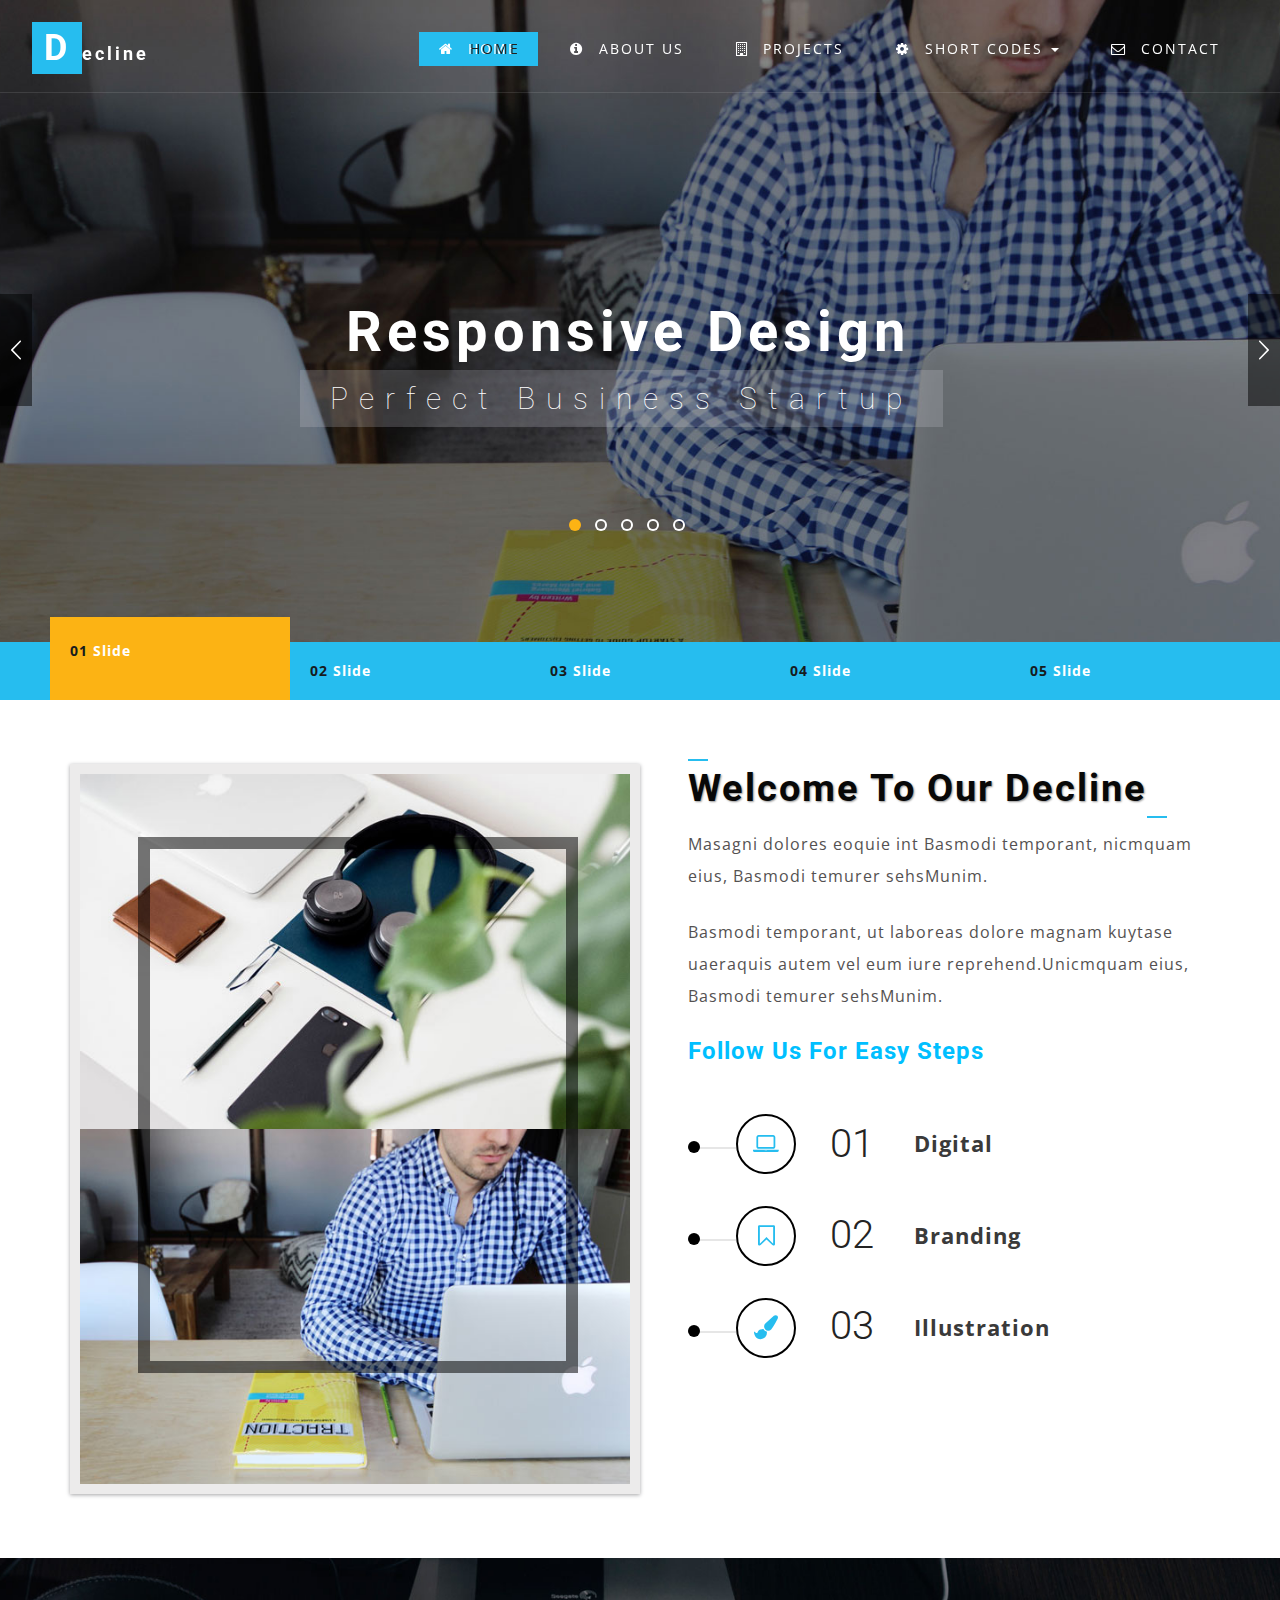
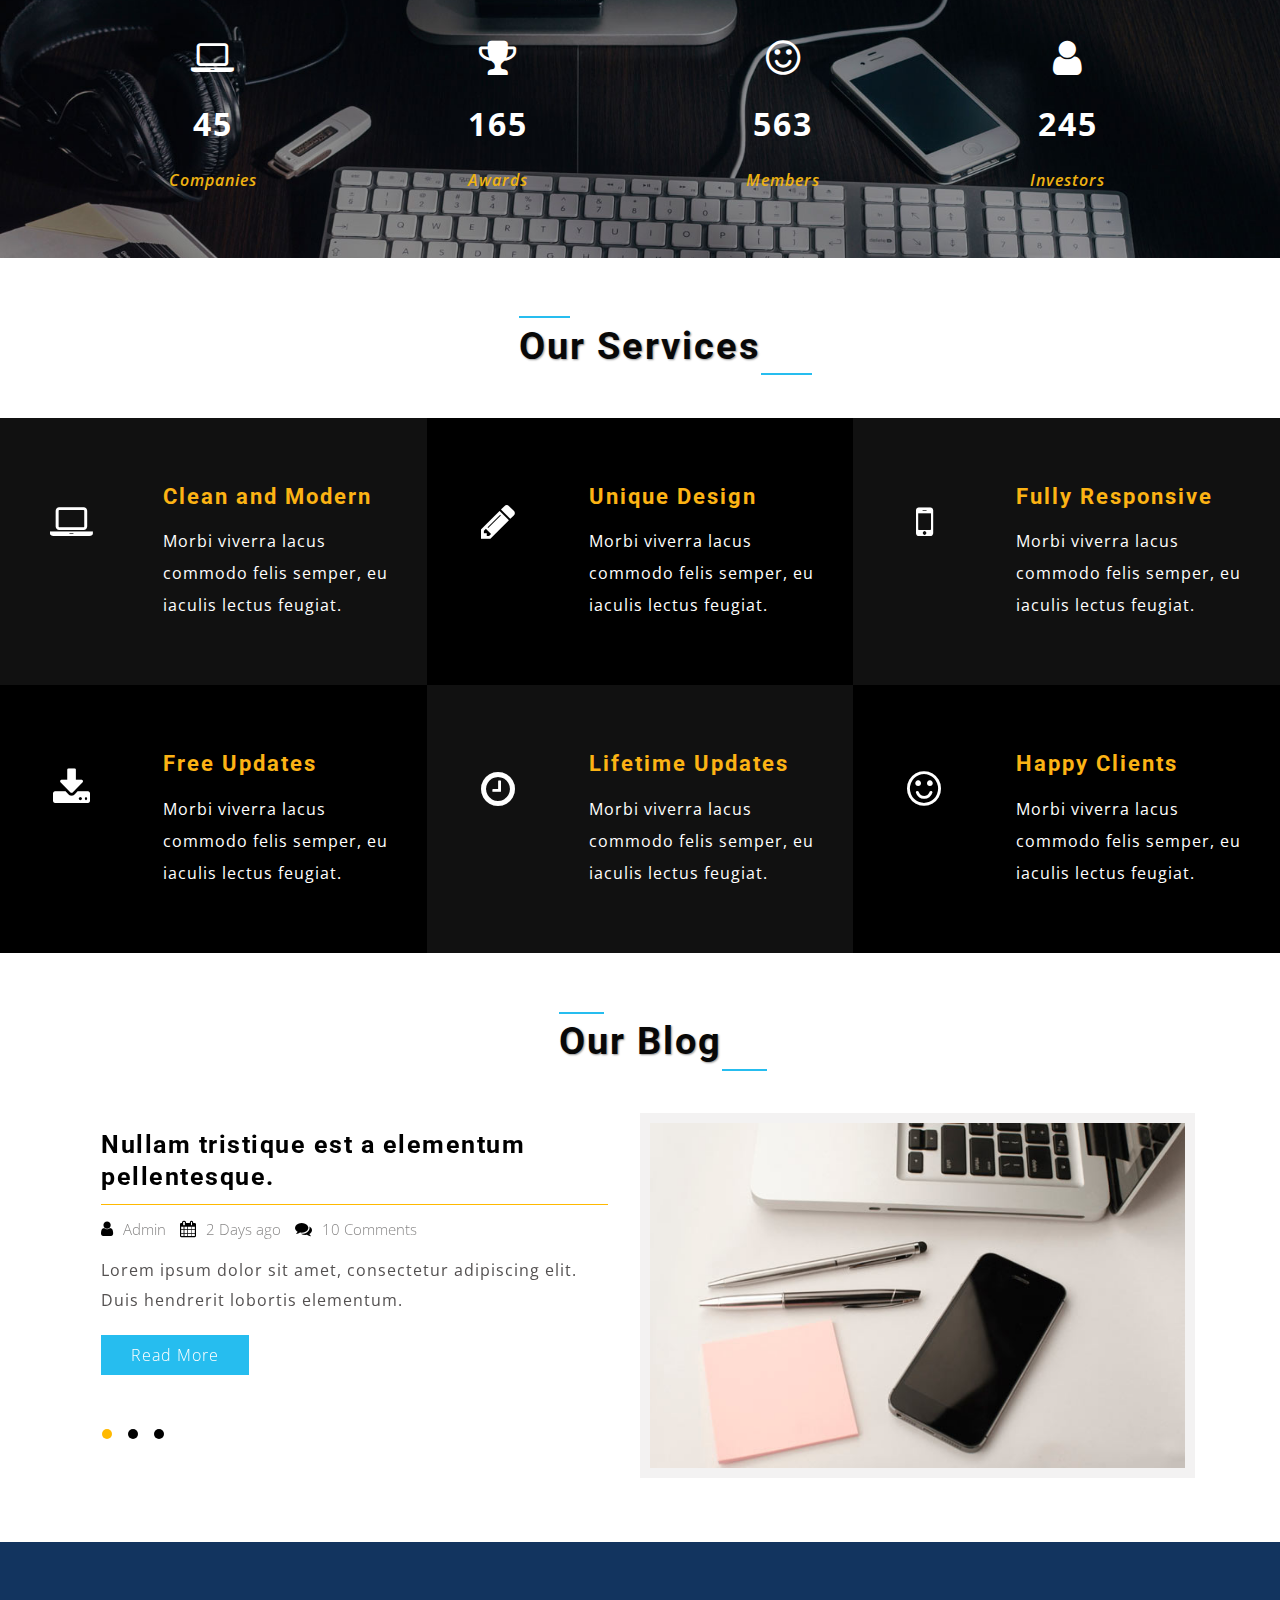
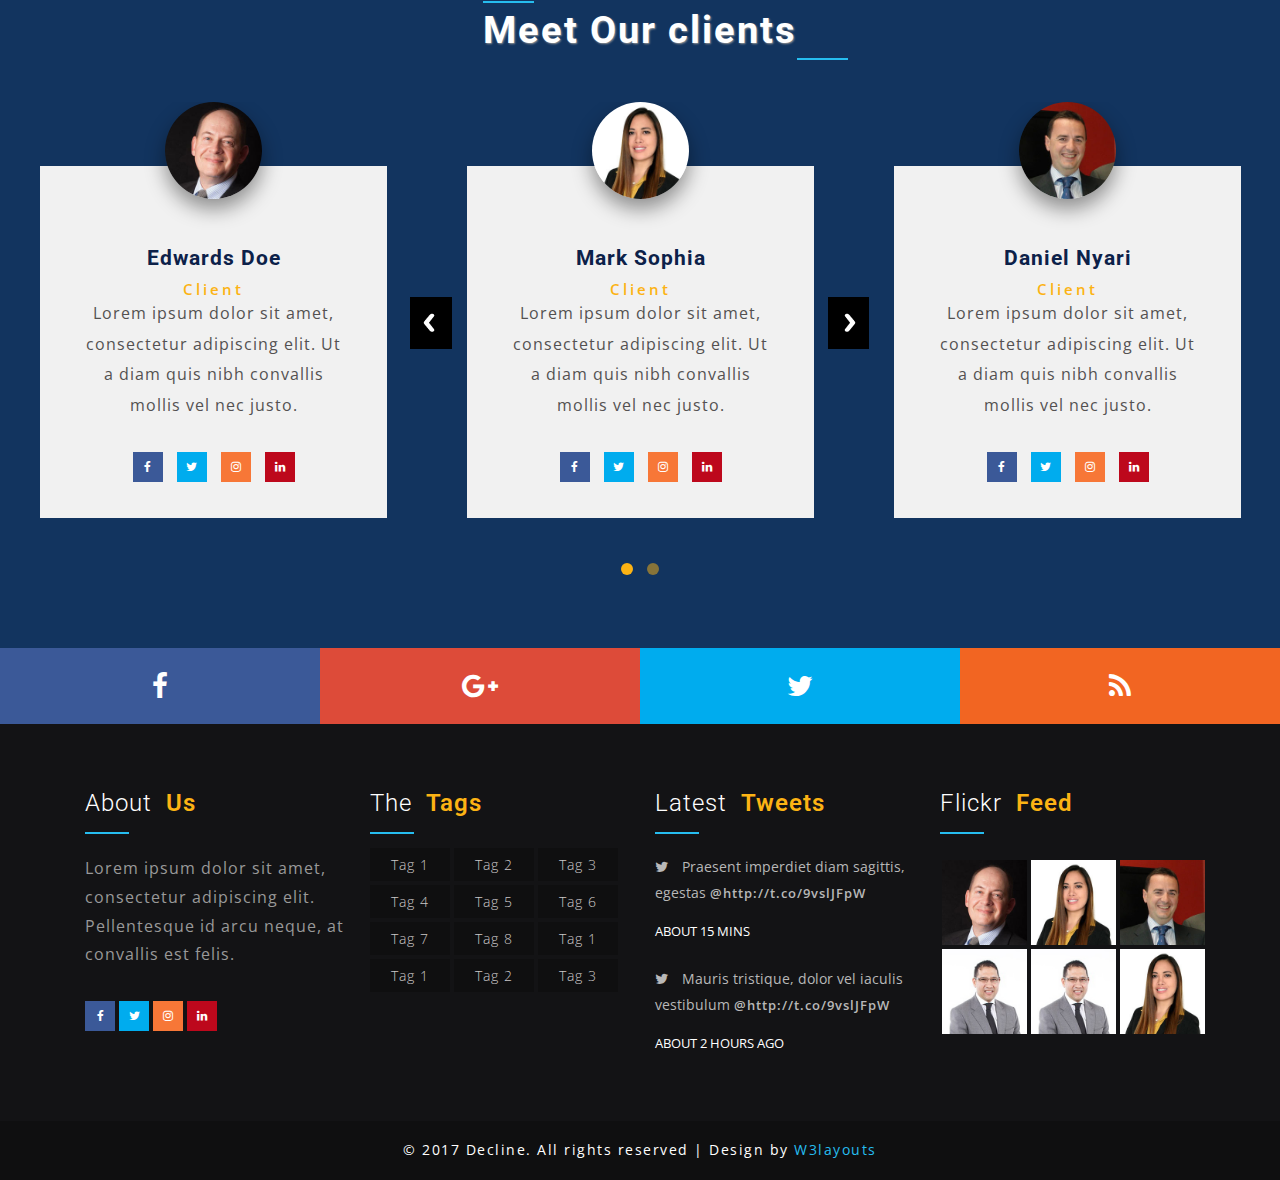
==== index.html @ cfeecc3c "Syncronization Project untuk di sebar luaskan kepada tiap-tiap anggota kelompok" ====
<!--
Author: W3layouts
Author URL: http://w3layouts.com
License: Creative Commons Attribution 3.0 Unported
License URL: http://creativecommons.org/licenses/by/3.0/
-->
<!DOCTYPE HTML>
<html>
<head>
<title>Decline a Corporate Category Bootstrap Responsive Website Template | Home :: w3layouts</title>
<meta name="viewport" content="width=device-width, initial-scale=1">
<meta http-equiv="Content-Type" content="text/html; charset=utf-8" />
<meta name="keywords" content="Decline Responsive web template, Bootstrap Web Templates, Flat Web Templates, Android Compatible web template, 
Smartphone Compatible web template, free web designs for Nokia, Samsung, LG,sonyEricsson, Motorola web design" />
<script type="application/x-javascript"> addEventListener("load", function() { setTimeout(hideURLbar, 0); }, false); function hideURLbar(){ window.scrollTo(0,1); } </script>
<link href="css/bootstrap.css" rel='stylesheet' type='text/css' />
<link href='//fonts.googleapis.com/css?family=Abril+Fatface' rel='stylesheet' type='text/css'>
<link href="//fonts.googleapis.com/css?family=Open+Sans:300,300i,400,600,600i,700,700i,800" rel="stylesheet">
<link href="//fonts.googleapis.com/css?family=Roboto:100,100i,300,300i,400,400i,500,500i,700,700i,900" rel="stylesheet">
<!--Custom-Theme-files-->
<link href="css/font-awesome.css" rel="stylesheet"> 
<link rel="stylesheet" href="css/flexslider.css" type="text/css" media="screen" property="" /><!--Blog slider-->
<link rel="stylesheet" href="css/slider.css">
<link href="css/style.css" rel='stylesheet' type='text/css' />	
</head>
	<body>
	<div class="top_banner">
		<!-- SVG Arrows -->
		<div class="svg-wrap">
			<svg width="64" height="64" viewBox="0 0 64 64">
				<path id="arrow-left" d="M46.077 55.738c0.858 0.867 0.858 2.266 0 3.133s-2.243 0.867-3.101 0l-25.056-25.302c-0.858-0.867-0.858-2.269 0-3.133l25.056-25.306c0.858-0.867 2.243-0.867 3.101 0s0.858 2.266 0 3.133l-22.848 23.738 22.848 23.738z" />
			</svg>
			<svg width="64" height="64" viewBox="0 0 64 64">
				<path id="arrow-right" d="M17.919 55.738c-0.858 0.867-0.858 2.266 0 3.133s2.243 0.867 3.101 0l25.056-25.302c0.858-0.867 0.858-2.269 0-3.133l-25.056-25.306c-0.858-0.867-2.243-0.867-3.101 0s-0.858 2.266 0 3.133l22.848 23.738-22.848 23.738z" />
			</svg>
		</div>
		<div class="top_header_agile_info_w3ls">
		  <nav class="navbar navbar-default">
				<div class="navbar-header navbar-left">
					<button type="button" class="navbar-toggle collapsed" data-toggle="collapse" data-target="#bs-example-navbar-collapse-1">
						<span class="sr-only">Toggle navigation</span>
						<span class="icon-bar"></span>
						<span class="icon-bar"></span>
						<span class="icon-bar"></span>
					</button>
					<h1><a class="navbar-brand" href="index.html"><span>D</span>ecline</a></h1>
				</div>
				<!-- Collect the nav links, forms, and other content for toggling -->
					<div class="collapse navbar-collapse navbar-right" id="bs-example-navbar-collapse-1">

					<div id="m_nav_container" class="m_nav wthree_bg">
						<nav class="menu menu--sebastian">
							<ul id="m_nav_list" class="m_nav menu__list">
								<li class="m_nav_item active" id="m_nav_item_1"> <a href="index.html" class="link link--kumya"><i class="fa fa-home" aria-hidden="true"></i><span data-letters="Home">Home</span></a></li>
								<li class="m_nav_item" id="moble_nav_item_3"> <a href="about.html" class="link link--kumya"><i class="fa fa-info-circle" aria-hidden="true"></i><span data-letters="About Us">About Us</span></a></li>
								<li class="m_nav_item" id="moble_nav_item_4"> <a href="project.html" class="link link--kumya"><i class="fa fa-building-o" aria-hidden="true"></i><span data-letters="Projects">Projects</span></a></li>
							<li class="m_nav_item dropdown" id="moble_nav_item_2">
							   <a href="#" class="dropdown-toggle link link--kumya" data-toggle="dropdown"><i class="fa fa-cog" aria-hidden="true"></i><span data-letters="Short Codes">Short Codes <b class="caret"></b></a>
								
								  <ul class="dropdown-menu agile_short_dropdown">
									<li><a href="icons.html">Web Icons</a></li>
									<li><a href="typography.html">Typography</a></li>
								  </ul>
							</li>

								<li class="m_nav_item" id="moble_nav_item_6"> <a href="contact.html" class="link link--kumya"><i class="fa fa-envelope-o" aria-hidden="true"></i><span data-letters="Contact">Contact</span></a></li>
							</ul>
						</nav>
					</div>

					</nav>
				</div>
		</div>
		<div class="banner_agile_info_wthree"><h2>Responsive Design</h2></div>
		<div class="sleekslider" id="home">
			<!-- Slider Pages -->
			<div class="slide active bg-1">
				<div class="slide-container">
					<div class="slide-content">
						<p class="wow fadeInLeft" data-wow-duration=".8s" data-wow-delay=".2s">Perfect Business Startup</p>	
					</div>

				</div>
			</div>
			<div class="slide bg-2">
				<div class="slide-container">
					<div class="slide-content">
						<p class="wow fadeInLeft" data-wow-duration=".8s" data-wow-delay=".4s">Exclusive Digital Services</p>	

					</div>
				</div>				
			</div>
			<div class="slide bg-3">
				<div class="slide-container">
					<div class="slide-content">
							<p class="wow fadeInLeft" data-wow-duration=".8s" data-wow-delay=".2s">Perfect Business Startup</p>	

					</div>
				</div>				
			</div>
			<div class="slide bg-4">
				<div class="slide-container">
					<div class="slide-content">
						<p class="wow fadeInLeft" data-wow-duration=".8s" data-wow-delay=".4s">Exclusive Digital Services</p>	

					</div>
				</div>				
			</div>
			<div class="slide bg-5">
				<div class="slide-container">
					<div class="slide-content">
							<p class="wow fadeInLeft" data-wow-duration=".8s" data-wow-delay=".2s">Perfect Business Startup</p>	

					</div>
				</div>				
			</div>

			<!-- Navigation Arrows with Thumbnails -->
			<nav class="nav-split">
				<a class="prev" href="">
					<span class="icon-wrap"><svg class="icon" width="22" height="22" viewBox="0 0 64 64"><use xlink:href="#arrow-left" /></svg></span>
					<div>
						<h3>test</h3>
						<img alt="Previous thumb"/>
					</div>
				</a>
				<a class="next" href="">
					<span class="icon-wrap"><svg class="icon" width="22" height="22" viewBox="0 0 64 64"><use xlink:href="#arrow-right" /></svg></span>
					<div>
						<h3>test</h3>
						<img alt="Next thumb"/>
					</div>
				</a>
			</nav>

			<!-- Pagination -->
			<nav class="pagination">
				<span class="current"></span>
				<span></span>
				<span></span>
				<span></span>
				<span></span>
			</nav>

			<!-- Navigation Tabs -->
			<nav class="tabs">
				<div class="tab-container">
					<ul>
						<li class="current"><a href="#"><span>01</span> Slide</a></li>
						<li><a href="#"><span>02</span> Slide</a></li>
						<li><a href="#"><span>03</span> Slide</a></li>
						<li><a href="#"><span>04</span> Slide</a></li>
						<li><a href="#"><span>05</span> Slide</a></li>
					</ul>
				</div>
			</nav>
		</div>	
      <!--welcome-->
 </div>
 <!--/about-w3layouts-agile-info-->
<div class="about-w3layouts-agileinfo">
	<div class="container">
		<div class="about-top w3ls-agile">
			<div class="col-md-6 red-w3l">
				<div class="red-w3l-images">
					<img class="img-responsive" src="images/ab.jpg" alt="">
					<img class="img-responsive" src="images/ab1.jpg" alt="">
					<div class="position-w3l"></div>
				</div>
			</div>
			<div class="col-md-6 come">
				<div class="about-wel">
					<h3 class="title-w3-agileits">Welcome To Our Decline</h3>
					<p>Masagni dolores eoquie int Basmodi temporant, nicmquam eius, Basmodi temurer sehsMunim.</p>
					<p>Basmodi temporant, ut laboreas dolore magnam kuytase uaeraquis autem vel eum iure reprehend.Unicmquam eius, Basmodi temurer sehsMunim.</p>
				</div>
				<div class="steps-wel">
					<h5>Follow Us For Easy Steps</h5>
					<div class="col-md-3 col-sm-3 col-xs-3 w3ls_banner_bottom_grids first-posi-w3l">
						<div class="w3l_banner_bottom_grid1">
						    <i class="fa fa-laptop hvr-pulse-shrink" aria-hidden="true"></i>
						</div>
						<div class="w3l_banner_bottom_grid1">
						    <i class="fa fa-bookmark-o hvr-pulse-shrink" aria-hidden="true"></i>
						</div>
						<div class="w3l_banner_bottom_grid1">
						   <i class="fa fa-paint-brush hvr-pulse-shrink" aria-hidden="true"></i>
						</div>
					</div>
					<div class="col-md-2 col-sm-2 col-xs-2 w3ls_banner_bottom_grids">
						<h6>01</h6>
						<h6>02</h6>
						<h6>03</h6>
					</div>
					<div class="col-md-7 col-sm-7 col-xs-7 w3ls_banner_bottom_grids">
						<p>Digital</p>
						<p>Branding</p>
						<p>Illustration</p>
					</div>
					<div class="clearfix"> </div>
				</div>
			</div>
			<div class="clearfix"> </div>
		</div>
	</div>
</div>
<!--//about-w3layouts-agile-info-->
<!-- stats -->
	<div class="stats" id="stats">
	    <div class="container"> 
			<div class="inner_w3l_agile_grids">
		<div class="col-md-3 w3layouts_stats_left w3_counter_grid">
		   	<i class="fa fa-laptop" aria-hidden="true"></i>
			<p class="counter">45</p>
			<h3>Companies</h3>
		</div>
		<div class="col-md-3 w3layouts_stats_left w3_counter_grid1">
		   <i class="fa fa-trophy" aria-hidden="true"></i>
			<p class="counter">165</p>
			<h3>Awards</h3>
		</div>
		<div class="col-md-3 w3layouts_stats_left w3_counter_grid2">
		
		 <i class="fa fa-smile-o" aria-hidden="true"></i>
			<p class="counter">563</p>
			<h3>Members</h3>
		</div>
		<div class="col-md-3 w3layouts_stats_left w3_counter_grid3">
		<i class="fa fa-user" aria-hidden="true"></i>
			<p class="counter">245</p>
			<h3>Investors</h3>
		</div>
		<div class="clearfix"> </div>
	</div>
   </div>	
</div>
<!-- //stats -->
<!-- banner-bottom -->
<div class="banner-bottom">
 <div class="tittle-agileinfo">
			<h3 class="title-w3-agileits">Our Services</h3>
			</div>
	<div class="col-md-4 col-sm-4 agileits_banner_bottom_left">
		<div class="agileinfo_banner_bottom_pos">
			<div class="w3_agileits_banner_bottom_pos_grid">
				<div class="col-xs-4 wthree_banner_bottom_grid_left">
					<div class="agile_banner_bottom_grid_left_grid hvr-radial-out">
						<i class="fa fa-laptop" aria-hidden="true"></i>
					</div>
				</div>
				<div class="col-xs-8 wthree_banner_bottom_grid_right">	
					<h4>Clean and Modern</h4>
					<p>Morbi viverra lacus commodo felis semper, eu iaculis lectus feugiat.</p>
				</div>
				<div class="clearfix"> </div>
			</div>
		</div>
	</div>
	<div class="col-md-4 col-sm-4 agileits_banner_bottom_left">
		<div class="agileinfo_banner_bottom_pos">
			<div class="w3_agileits_banner_bottom_pos_grid">
				<div class="col-xs-4 wthree_banner_bottom_grid_left">
					<div class="agile_banner_bottom_grid_left_grid hvr-radial-out">
						<i class="fa fa-pencil" aria-hidden="true"></i>
					</div>
				</div>
				<div class="col-xs-8 wthree_banner_bottom_grid_right">	
					<h4>Unique Design</h4>
					<p>Morbi viverra lacus commodo felis semper, eu iaculis lectus feugiat.</p>
				</div>
				<div class="clearfix"> </div>
			</div>
		</div>
	</div>
	<div class="col-md-4 col-sm-4 agileits_banner_bottom_left">
		<div class="agileinfo_banner_bottom_pos">
			<div class="w3_agileits_banner_bottom_pos_grid">
				<div class="col-xs-4 wthree_banner_bottom_grid_left">
					<div class="agile_banner_bottom_grid_left_grid hvr-radial-out">
						<i class="fa fa-mobile" aria-hidden="true"></i>
					</div>
				</div>
				<div class="col-xs-8 wthree_banner_bottom_grid_right">	
					<h4>Fully Responsive</h4>
					<p>Morbi viverra lacus commodo felis semper, eu iaculis lectus feugiat.</p>
				</div>
				<div class="clearfix"> </div>
			</div>
		</div>
	</div>
		<div class="col-md-4 col-sm-4 agileits_banner_bottom_left">
		<div class="agileinfo_banner_bottom_pos">
			<div class="w3_agileits_banner_bottom_pos_grid">
				<div class="col-xs-4 wthree_banner_bottom_grid_left">
					<div class="agile_banner_bottom_grid_left_grid hvr-radial-out">
						<i class="fa fa-download" aria-hidden="true"></i>
					</div>
				</div>
				<div class="col-xs-8 wthree_banner_bottom_grid_right">	
					<h4>Free Updates</h4>
					<p>Morbi viverra lacus commodo felis semper, eu iaculis lectus feugiat.</p>
				</div>
				<div class="clearfix"> </div>
			</div>
		</div>
	</div>
		<div class="col-md-4 col-sm-4 agileits_banner_bottom_left">
		<div class="agileinfo_banner_bottom_pos">
			<div class="w3_agileits_banner_bottom_pos_grid">
				<div class="col-xs-4 wthree_banner_bottom_grid_left">
					<div class="agile_banner_bottom_grid_left_grid hvr-radial-out">
						<i class="fa fa-clock-o" aria-hidden="true"></i>
					</div>
				</div>
				<div class="col-xs-8 wthree_banner_bottom_grid_right">	
					<h4>Lifetime Updates</h4>
					<p>Morbi viverra lacus commodo felis semper, eu iaculis lectus feugiat.</p>
				</div>
				<div class="clearfix"> </div>
			</div>
		</div>
	</div>
		<div class="col-md-4 col-sm-4 agileits_banner_bottom_left">
		<div class="agileinfo_banner_bottom_pos">
			<div class="w3_agileits_banner_bottom_pos_grid">
				<div class="col-xs-4 wthree_banner_bottom_grid_left">
					<div class="agile_banner_bottom_grid_left_grid hvr-radial-out">
						<i class="fa fa-smile-o" aria-hidden="true"></i>
					</div>
				</div>
				<div class="col-xs-8 wthree_banner_bottom_grid_right">	
					<h4>Happy Clients</h4>
					<p>Morbi viverra lacus commodo felis semper, eu iaculis lectus feugiat.</p>
				</div>
				<div class="clearfix"> </div>
			</div>
		</div>
	</div>
	<div class="clearfix"> </div>
</div>
<!-- //banner-bottom -->
<!-- Blog -->
<div class="blog" id="blog">
		<div class="container">
		 <div class="tittle-agileinfo">
			<h3 class="title-w3-agileits">Our Blog</h3>
			</div>
			<div class="col-md-6 w3ls_banner_bottom_right">
				<section class="slider">
					<div class="flexslider">
						<ul class="slides">
							<li>	
								<div class="agileits_w3layouts_banner_bottom_grid">
									<img src="images/g3.jpg" alt=" " class="img-responsive" />
										<div class="blog-info-agileits-w3layouts">
											<h5><a href="single.html">Nullam tristique est a elementum pellentesque.</a></h5>
											<ul>
												<li><i class="fa fa-user" aria-hidden="true"></i>Admin</li>
												<li><i class="fa fa-calendar" aria-hidden="true"></i>2 Days ago</li>
												<li><i class="fa fa-comments" aria-hidden="true"></i>10 Comments</li>
											</ul>
											<p class="para-w3layouts">Lorem ipsum dolor sit amet, consectetur adipiscing elit. Duis hendrerit lobortis elementum. </p>
											<div class="wthree_more wthree_more1">
												<a href="single.html">Read More</a>
											</div>
										</div>
								</div>
							</li>
							<li>	
								<div class="agileits_w3layouts_banner_bottom_grid">
									<img src="images/g2.jpg" alt=" " class="img-responsive" />
										<div class="blog-info-agileits-w3layouts">
											<h5><a href="single.html">Quisque vel eros vitae massa finibus efficitur.</a></h5>
											<ul>
												<li><i class="fa fa-user" aria-hidden="true"></i>Admin</li>
												<li><i class="fa fa-calendar" aria-hidden="true"></i>5 Days ago</li>
												<li><i class="fa fa-comments" aria-hidden="true"></i>20 Comments</li>
											</ul>
											<p class="para-w3layouts">Lorem ipsum dolor sit amet, consectetur adipiscing elit. Duis hendrerit lobortis elementum. </p>
											<div class="wthree_more wthree_more1">
												<a href="single.html">Read More</a>
											</div>
										</div>
								</div>
							</li>
							<li>	
								<div class="agileits_w3layouts_banner_bottom_grid">
									<img src="images/ab.jpg" alt=" " class="img-responsive" />
										<div class="blog-info-agileits-w3layouts">
											<h5><a href="single.html">Neque porro quisquam est qui dolorem ipsum.</a></h5>
											<ul>
												<li><i class="fa fa-user" aria-hidden="true"></i>Admin</li>
												<li><i class="fa fa-calendar" aria-hidden="true"></i>10 Days ago</li>
												<li><i class="fa fa-comments" aria-hidden="true"></i>30 Comments</li>
											</ul>
											<p class="para-w3layouts">Lorem ipsum dolor sit amet, consectetur adipiscing elit. Duis hendrerit lobortis elementum. </p>
											<div class="wthree_more wthree_more1">
												<a href="single.html">Read More</a>
											</div>
										</div>
								</div>
							</li>
						</ul>
					</div>
				</section>
			</div>
			<div class="clearfix"> </div>
		</div>
	</div>
<!-- //Blog -->
<!--team-->
<div id="testimonial" class="testimonial">
 <div class="tittle-agileinfo">
			<h3 class="title-w3-agileits two">Meet Our clients</h3>
			</div>
						<div class="sreen-gallery-cursual">
							
						       <div id="owl-demo" class="owl-carousel">
							      <div class="item-owl">
					                		<div class="test-review">
						                	  <img src="images/s1.jpg" class="img-responsive" alt=""/>
											  <h5>Edwards Doe</h5>
											  <span>Client</span>
											  <p>Lorem ipsum dolor sit amet, consectetur adipiscing elit. Ut a diam quis nibh convallis mollis vel nec justo.</p>
											 <div class="w3_agileits_social_media">
														<ul class="social-nav model-3d-0 footer-social w3_agile_social">
															<li><a href="#" class="facebook">
																  <div class="front"><i class="fa fa-facebook" aria-hidden="true"></i></div>
																  <div class="back"><i class="fa fa-facebook" aria-hidden="true"></i></div></a></li>
															<li><a href="#" class="twitter"> 
																  <div class="front"><i class="fa fa-twitter" aria-hidden="true"></i></div>
																  <div class="back"><i class="fa fa-twitter" aria-hidden="true"></i></div></a></li>
															<li><a href="#" class="instagram">
																  <div class="front"><i class="fa fa-instagram" aria-hidden="true"></i></div>
																  <div class="back"><i class="fa fa-instagram" aria-hidden="true"></i></div></a></li>
															<li><a href="#" class="pinterest">
																  <div class="front"><i class="fa fa-linkedin" aria-hidden="true"></i></div>
																  <div class="back"><i class="fa fa-linkedin" aria-hidden="true"></i></div></a></li>
														</ul>
												</div>
					                	    </div>
					                </div>
					                 <div class="item-owl">
					                	<div class="test-review">
						                	  <img src="images/s2.jpg" class="img-responsive" alt=""/>
											  <h5>Mark Sophia</h5>
											  <span>Client</span>
											  <p>Lorem ipsum dolor sit amet, consectetur adipiscing elit. Ut a diam quis nibh convallis mollis vel nec justo.</p>
											  <div class="w3_agileits_social_media">
														<ul class="social-nav model-3d-0 footer-social w3_agile_social">
															<li><a href="#" class="facebook">
																  <div class="front"><i class="fa fa-facebook" aria-hidden="true"></i></div>
																  <div class="back"><i class="fa fa-facebook" aria-hidden="true"></i></div></a></li>
															<li><a href="#" class="twitter"> 
																  <div class="front"><i class="fa fa-twitter" aria-hidden="true"></i></div>
																  <div class="back"><i class="fa fa-twitter" aria-hidden="true"></i></div></a></li>
															<li><a href="#" class="instagram">
																  <div class="front"><i class="fa fa-instagram" aria-hidden="true"></i></div>
																  <div class="back"><i class="fa fa-instagram" aria-hidden="true"></i></div></a></li>
															<li><a href="#" class="pinterest">
																  <div class="front"><i class="fa fa-linkedin" aria-hidden="true"></i></div>
																  <div class="back"><i class="fa fa-linkedin" aria-hidden="true"></i></div></a></li>
														</ul>
												</div>
											</div>
					                </div>
					                 <div class="item-owl">
					                	    <div class="test-review">
						                	  <img src="images/s3.jpg" class="img-responsive" alt=""/>
											  <h5>Daniel Nyari</h5>
											   <span>Client</span>
											  <p>Lorem ipsum dolor sit amet, consectetur adipiscing elit. Ut a diam quis nibh convallis mollis vel nec justo.</p>
					                	   <div class="w3_agileits_social_media">
														<ul class="social-nav model-3d-0 footer-social w3_agile_social">
															<li><a href="#" class="facebook">
																  <div class="front"><i class="fa fa-facebook" aria-hidden="true"></i></div>
																  <div class="back"><i class="fa fa-facebook" aria-hidden="true"></i></div></a></li>
															<li><a href="#" class="twitter"> 
																  <div class="front"><i class="fa fa-twitter" aria-hidden="true"></i></div>
																  <div class="back"><i class="fa fa-twitter" aria-hidden="true"></i></div></a></li>
															<li><a href="#" class="instagram">
																  <div class="front"><i class="fa fa-instagram" aria-hidden="true"></i></div>
																  <div class="back"><i class="fa fa-instagram" aria-hidden="true"></i></div></a></li>
															<li><a href="#" class="pinterest">
																  <div class="front"><i class="fa fa-linkedin" aria-hidden="true"></i></div>
																  <div class="back"><i class="fa fa-linkedin" aria-hidden="true"></i></div></a></li>
														</ul>
												</div>
											</div>
					                </div>
									 <div class="item-owl">
					                	    <div class="test-review">
						                	  <img src="images/s4.jpg" class="img-responsive" alt=""/>
											  <h5>Michael Amet</h5>
											    <span>Client</span>
											  <p>Lorem ipsum dolor sit amet, consectetur adipiscing elit. Ut a diam quis nibh convallis mollis vel nec justo.</p>
					                	 <div class="w3_agileits_social_media">
														<ul class="social-nav model-3d-0 footer-social w3_agile_social">
															<li><a href="#" class="facebook">
																  <div class="front"><i class="fa fa-facebook" aria-hidden="true"></i></div>
																  <div class="back"><i class="fa fa-facebook" aria-hidden="true"></i></div></a></li>
															<li><a href="#" class="twitter"> 
																  <div class="front"><i class="fa fa-twitter" aria-hidden="true"></i></div>
																  <div class="back"><i class="fa fa-twitter" aria-hidden="true"></i></div></a></li>
															<li><a href="#" class="instagram">
																  <div class="front"><i class="fa fa-instagram" aria-hidden="true"></i></div>
																  <div class="back"><i class="fa fa-instagram" aria-hidden="true"></i></div></a></li>
															<li><a href="#" class="pinterest">
																  <div class="front"><i class="fa fa-linkedin" aria-hidden="true"></i></div>
																  <div class="back"><i class="fa fa-linkedin" aria-hidden="true"></i></div></a></li>
														</ul>
												</div>
										   </div>
					                </div>
									<div class="item-owl">
					                	    <div class="test-review">
						                	  <img src="images/s1.jpg" class="img-responsive" alt=""/>
											 <h5>John Doe</h5>
											  <span>Client</span>
											  <p>Lorem ipsum dolor sit amet, consectetur adipiscing elit. Ut a diam quis nibh convallis mollis vel nec justo.</p>
					                	    <div class="w3_agileits_social_media">
														<ul class="social-nav model-3d-0 footer-social w3_agile_social">
															<li><a href="#" class="facebook">
																  <div class="front"><i class="fa fa-facebook" aria-hidden="true"></i></div>
																  <div class="back"><i class="fa fa-facebook" aria-hidden="true"></i></div></a></li>
															<li><a href="#" class="twitter"> 
																  <div class="front"><i class="fa fa-twitter" aria-hidden="true"></i></div>
																  <div class="back"><i class="fa fa-twitter" aria-hidden="true"></i></div></a></li>
															<li><a href="#" class="instagram">
																  <div class="front"><i class="fa fa-instagram" aria-hidden="true"></i></div>
																  <div class="back"><i class="fa fa-instagram" aria-hidden="true"></i></div></a></li>
															<li><a href="#" class="pinterest">
																  <div class="front"><i class="fa fa-linkedin" aria-hidden="true"></i></div>
																  <div class="back"><i class="fa fa-linkedin" aria-hidden="true"></i></div></a></li>
														</ul>
												</div>
											</div>
					                </div>
				              </div>
						<!--//screen-gallery-->
					</div>
			</div>
    <!--team-->
<!-- footer -->
	<div class="footer">
		<div class="social-agileinfo">
		<a href="#" class="social-icon-w3-agile facebook">
			<i class="fa fa-facebook" aria-hidden="true"></i>
		</a>
		<a href="#" class="social-icon-w3-agile google-plus">
			<i class="fa fa-google-plus" aria-hidden="true"></i>
		</a>
		<a href="#" class="social-icon-w3-agile twitter">
			<i class="fa fa-twitter" aria-hidden="true"></i>
		</a>
		<a href="#" class="social-icon-w3-agile rss">
			<i class="fa fa-rss" aria-hidden="true"></i>
		</a>
		<div class="clearfix"></div>
	</div>
		<div class="agileinfo_footer_bottom">
			<div class="container">
				<div class="col-md-3 agileinfo_footer_bottom_grid">
					<h2>About <span>Us</span></h2>
					<p>Lorem ipsum dolor sit amet, consectetur adipiscing elit. Pellentesque 
						id arcu neque, at convallis est felis.</p>
					<ul class="social-nav model-3d-0 footer-social w3_agile_social">
						<li><a href="#" class="facebook">
							  <div class="front"><i class="fa fa-facebook" aria-hidden="true"></i></div>
							  <div class="back"><i class="fa fa-facebook" aria-hidden="true"></i></div></a></li>
						<li><a href="#" class="twitter"> 
							  <div class="front"><i class="fa fa-twitter" aria-hidden="true"></i></div>
							  <div class="back"><i class="fa fa-twitter" aria-hidden="true"></i></div></a></li>
						<li><a href="#" class="instagram">
							  <div class="front"><i class="fa fa-instagram" aria-hidden="true"></i></div>
							  <div class="back"><i class="fa fa-instagram" aria-hidden="true"></i></div></a></li>
						<li><a href="#" class="pinterest">
							  <div class="front"><i class="fa fa-linkedin" aria-hidden="true"></i></div>
							  <div class="back"><i class="fa fa-linkedin" aria-hidden="true"></i></div></a></li>
					</ul>
				</div>
				<div class="col-md-3 agileinfo_footer_bottom_grid">
					<h3>The <span>Tags</span></h3>
					<div class="unorder">
						<ul class="tag2 tag_agileinfo">
							<li><a href="single.html">Tag 1</a></li>
							<li><a href="single.html">Tag 2</a></li>
							<li><a href="single.html">Tag 3</a></li>
						</ul>
						<ul class="tag2 tag_agileinfo">
							<li><a href="single.html">Tag 4</a></li>
							<li><a href="single.html">Tag 5</a></li>
							<li><a href="single.html">Tag 6</a></li>
						</ul>
						<ul class="tag2 tag_agileinfo">
							<li><a href="single.html">Tag 7</a></li>
							<li><a href="single.html">Tag 8</a></li>
							<li><a href="single.html">Tag 1</a></li>
						</ul>
						<ul class="tag2 tag_agileinfo">
							<li><a href="single.html">Tag 1</a></li>
							<li><a href="single.html">Tag 2</a></li>
							<li><a href="single.html">Tag 3</a></li>
						</ul>
					</div>
				</div>
				<div class="col-md-3 agileinfo_footer_bottom_grid">
					<h3>Latest <span>Tweets</span></h3>
					<ul class="twi agileits_twitter">
						<li><i class="fa fa-twitter" aria-hidden="true"></i>Praesent imperdiet diam sagittis, egestas <a href="#" class="mail">
						@http://t.co/9vslJFpW</a> <span>ABOUT 15 MINS</span></li>
						<li><i class="fa fa-twitter" aria-hidden="true"></i>Mauris tristique, dolor vel iaculis vestibulum<a href="#" class="mail">
						@http://t.co/9vslJFpW</a> <span>ABOUT 2 HOURS AGO</span></li>
					</ul>
				</div>
				<div class="col-md-3 agileinfo_footer_bottom_grid">
					<h3>Flickr <span>Feed</span></h3>
					<div class="flickr-grids">
						<div class="flickr-grid agileits_w3layouts_flickr">
							<a href="single.html"><img src="images/s1.jpg" alt=" " class="img-responsive" /></a>
						</div>
						<div class="flickr-grid  agileits_w3layouts_flickr">
							<a href="single.html"><img src="images/s2.jpg" alt=" " class="img-responsive" /></a>
						</div>
						<div class="flickr-grid  agileits_w3layouts_flickr">
							<a href="single.html"><img src="images/s3.jpg" alt=" " class="img-responsive" /></a>
						</div>
						<div class="clearfix"> </div>
						
						<div class="flickr-grid  agileits_w3layouts_flickr">
							<a href="single.html"><img src="images/s4.jpg" alt=" " class="img-responsive" /></a>
						</div>
						<div class="flickr-grid  agileits_w3layouts_flickr">
							<a href="single.html"><img src="images/s4.jpg" alt=" " class="img-responsive" /></a>
						</div>
						<div class="flickr-grid  agileits_w3layouts_flickr">
							<a href="single.html"><img src="images/s2.jpg" alt=" " class="img-responsive" /></a>
						</div>
						<div class="clearfix"> </div>
					</div>
				</div>
				<div class="clearfix"> </div>
			</div>
		</div>
		<div class="agileinfo_footer_bottom1">
			<div class="container">
					<p>© 2017 Decline. All rights reserved | Design by <a href="http://w3layouts.com">W3layouts</a></p>
				<div class="clearfix"> </div>
			</div>
		</div>
	</div>
<!-- //footer -->
<!-- JavaScripts -->
<script type="text/javascript" src="js/jquery-2.1.4.min.js"></script>
<script type="text/javascript" src="js/sleekslider.js"></script>
<script type="text/javascript" src="js/app.js"></script>
<!--/script-->
<!-- stats -->
	<script src="js/jquery.waypoints.min.js"></script>
	<script src="js/jquery.countup.js"></script>
		<script>
			$('.counter').countUp();
		</script>
<!-- //stats -->
<!-- flexSlider -->
	<script defer src="js/jquery.flexslider.js"></script>
	<script type="text/javascript">
		$(window).load(function(){
		  $('.flexslider').flexslider({
			animation: "slide",
			start: function(slider){
			  $('body').removeClass('loading');
			}
		  });
		});
	</script>
<!-- //flexSlider -->
<script type="text/javascript" src="js/move-top.js"></script>
<script type="text/javascript" src="js/easing.js"></script>
<script type="text/javascript">
			jQuery(document).ready(function($) {
				$(".scroll").click(function(event){		
					event.preventDefault();
					$('html,body').animate({scrollTop:$(this.hash).offset().top},900);
				});
			});
</script>

<!--Custom-Theme-files-->
<!-- required-js-files-->
							<link href="css/owl.carousel.css" rel="stylesheet">
							    <script src="js/owl.carousel.js"></script>
							        <script>
							    $(document).ready(function() {
							      $("#owl-demo").owlCarousel({
							        items :3,
									itemsDesktop : [800,2],
									itemsDesktopSmall : [414,1],
							        lazyLoad : true,
							        autoPlay : true,
							        navigation :true,
									
							        navigationText :  false,
							        pagination : true,
									
							      });
								  
							    });
							    </script>
								 <!--//required-js-files-->

			<!--start-smooth-scrolling-->
						<script type="text/javascript">
									$(document).ready(function() {
										/*
										var defaults = {
								  			containerID: 'toTop', // fading element id
											containerHoverID: 'toTopHover', // fading element hover id
											scrollSpeed:1200,
											easingType: 'linear' 
								 		};
										*/
										
										$().UItoTop({ easingType: 'easeOutQuart' });
										
									});
								</script>
		<a href="#home" id="toTop" class="scroll" style="display: block;"> <span id="toTopHover" style="opacity: 1;"> </span></a>
<!-- for bootstrap working -->
		<script src="js/bootstrap.js"></script>
<!-- //for bootstrap working -->
</body>
</html>
---- css/slider.css ----
html,
body,
div,
span,
applet,
object,
iframe,
h1,
h2,
h3,
h4,
h5,
h6,
p,
blockquote,
pre,
a,
abbr,
acronym,
address,
big,
cite,
code,
del,
dfn,
em,
img,
ins,
kbd,
q,
s,
samp,
small,
strike,
strong,
sub,
sup,
tt,
var,
b,
u,
i,
center,
dl,
dt,
dd,
ol,
ul,
li,
fieldset,
form,
label,
legend,
table,
caption,
tbody,
tfoot,
thead,
tr,
th,
td,
article,
aside,
canvas,
details,
embed,
figure,
figcaption,
footer,
header,
hgroup,
menu,
nav,
output,
ruby,
section,
summary,
time,
mark,
audio,
video {
  margin: 0;
  padding: 0;
  border: 0;
  font: inherit;
  font-size: 100%;
  vertical-align: baseline;
}

html { line-height: 1; }

ol,
ul { list-style: none; }

table {
  border-collapse: collapse;
  border-spacing: 0;
}

caption,
th,
td {
  text-align: left;
  font-weight: normal;
  vertical-align: middle;
}

q,
blockquote { quotes: none; }

q:before,
q:after,
blockquote:before,
blockquote:after {
  content: "";
  content: none;
}

a img { border: none; }

article,
aside,
details,
figcaption,
figure,
footer,
header,
hgroup,
main,
menu,
nav,
section,
summary { display: block; }

/**************************/
/***** Global Classes *****/
/**************************/

*,
*:after,
*:before {
  -moz-box-sizing: border-box;
  -webkit-box-sizing: border-box;
  box-sizing: border-box;
}

body {
  background: #fff;
  color: #566473;
  font-size: 100%;
  line-height: 1.25;
  font-weight: 300;
  -webkit-font-smoothing: antialiased;
  -moz-osx-font-smoothing: grayscale;
}

/***************/
/***** SVG *****/
/***************/

.svg-wrap {
  height: 0;
  width: 0;
  position: absolute;
  overflow: hidden;
}

/************************/
/***** Sleek Slider *****/
/************************/

.sleekslider {
  width: 100%;
  height:800px;
  position: relative;
  display: block;
  overflow: hidden;
}

.sleekslider .slide {
  position: absolute;
  top: 0;
  left: 0;
  width: 100%;
  height: 800px;
  background-repeat: no-repeat;
  background-position: center center;
  -moz-background-size: cover;
  -o-background-size: cover;
  -webkit-background-size: cover;
  background-size: cover;
  z-index: 1;
  content: "";
}

.sleekslider .slide.active { z-index: 3; }

.sleekslider .bg-1 { background-image: url("../images/wallhaven-27263.jpg"); }

.sleekslider .bg-2 { background-image: url("../images/wallhaven-16270.jpg"); }

.sleekslider .bg-3 { background-image: url("../images/wallhaven-12018.jpg"); }

.sleekslider .bg-4 { background-image: url("../images/wallhaven-3178.jpg"); }

.sleekslider .bg-5 { background-image: url("../images/wallhaven-10742.jpg"); }

.sleekslider .tab-container {
  max-width: 1200px;
  margin: 0 auto;
}

.sleekslider .slide-container {
  max-width: 1200px;
  margin: 0 auto;
  position: relative;
  height: 100%;
}

.sleekslider .slide-content {
    z-index: 50;
    position: absolute;
    bottom: 48%;
    left: 20%;
    padding: 0 20px;
}
/*****************************/
/***** Navigation Arrows *****/
/*****************************/

nav.nav-split .icon-wrap {
  position: relative;
  display: block;
  padding: 45px 5px;
  background-color: rgba(0, 0, 0, 0.5);
}

nav.nav-split svg.icon {
  -webkit-transition: -webkit-transform 0.3s 0.3s;
  transition: transform 0.3s 0.3s;
  fill: #fff;
}

nav.nav-split div {
  position: absolute;
  top: 0;
  width: 200px;
  height: 100%;
  background-color: rgba(0, 0, 0, 0.2);
  -webkit-transition: -webkit-transform 0.3s 0.3s;
  transition: transform 0.3s 0.3s;
  -webkit-perspective: 1000px;
  perspective: 1000px;
}

nav.nav-split a {
  position: absolute;
  top: 50%;
  display: block;
  outline: none;
  text-align: left;
  z-index: 1000;
  -webkit-transform: translateY(-50%);
  transform: translateY(-50%);
}

nav.nav-split a svg {
  display: block;
  margin: 0 auto;
  padding: 0;
}

nav.nav-split a.prev { left: 0; }

nav.nav-split a.prev div {
  left: 0;
  -webkit-transform: translateX(-100%);
  transform: translateX(-100%);
}

nav.nav-split a.prev:hover svg.icon {
  -webkit-transform: translateX(-100%);
  transform: translateX(-100%);
}

nav.nav-split a.next { right: 0; }

nav.nav-split a.next div {
  right: 0;
  text-align: right;
  -webkit-transform: translateX(100%);
  transform: translateX(100%);
}

nav.nav-split a.next:hover svg.icon {
  -webkit-transform: translateX(100%);
  transform: translateX(100%);
}

nav.nav-split a:hover svg.icon {
  -webkit-transition-delay: 0s;
  transition-delay: 0s;
}

nav.nav-split a:hover div {
  -webkit-transform: translateX(0);
  transform: translateX(0);
}

nav.nav-split a:hover h3 {
  -webkit-transition-delay: 0.6s;
  transition-delay: 0.6s;
  -webkit-transform: rotateX(0deg);
  transform: rotateX(0deg);
  font-weight: bold;
}

nav.nav-split h3 {
  position: absolute;
  top: 100%;
  margin: 0;
  padding: 0 20px;
  width: 100%;
  height: 30%;
  background-color: rgba(0, 0, 0, 0.5);
  color: #fff;
  text-transform: uppercase;
  white-space: nowrap;
  letter-spacing: 1px;
  font-weight: 500;
  font-size: 0.75em;
  line-height: 2.75;
  -webkit-transition: -webkit-transform 0.3s;
  transition: transform 0.3s;
  -webkit-transform: rotateX(-90deg);
  transform: rotateX(-90deg);
  -webkit-transform-origin: 50% 0;
  transform-origin: 50% 0;
  -webki-backface-visibility: hidden;
  -webkit-backface-visibility: hidden;
  backface-visibility: hidden;
}

nav.nav-split img {
  position: absolute;
  top: 0;
  left: 0;
  width: 100%;
}

/**********************/
/***** Pagination *****/
/**********************/

nav.pagination {
  position: absolute;
  bottom: 20%;
  text-align: center;
  width: 100%;
  z-index: 10;
  left:-1%;
}

nav.pagination span {
  width: 12px;
  height: 12px;
  display: inline-block;
  background-color: transparent;
  box-shadow: inset 0 0 0 2px white;
  -webkit-transition: box-shadow 0.3s ease;
  transition: box-shadow 0.3s ease;
  -moz-border-radius: 50%;
  -webkit-border-radius: 50%;
  border-radius: 50%;
  margin: 5px;
  cursor: pointer;
}

nav.pagination span.current { box-shadow: inset 0 0 0 8px #fcb314; }

nav.pagination span:hover { box-shadow: inset 0 0 0 2px rgba(255, 255, 255, 0.6); }

/**********************/
/***** Pagination *****/
/**********************/

nav.tabs {
  position: absolute;
  bottom: 0;
  text-align: center;
  width: 100%;
  z-index: 10;
  background-color:#26bdef;
}

nav.tabs ul {
  margin: 0;
  list-style: none;
}

nav.tabs ul li {
  float: left;
  width: 20%;
  font-size: 14px;
  position: relative;
  padding: 0;
  text-align: left;
  height: 58px;
  font-weight: bold;
  margin: 0;
}

nav.tabs ul li.current a {
  background-color: #fcb314;
  top: -25px;
  height: 83px;
  padding-top: 25px;
}

nav.tabs ul li a {
  color: #fff;
  text-decoration: none;
  position: absolute;
  top: 0;
  left: 10px;
  z-index: 20;
  width: 100%;
  height: 58px;
  padding-left: 20px;
  padding-top: 20px;
  -moz-transition-property: all;
  -o-transition-property: all;
  -webkit-transition-property: all;
  transition-property: all;
  -moz-transition-duration: 0.3s;
  -o-transition-duration: 0.3s;
  -webkit-transition-duration: 0.3s;
  transition-duration: 0.3s;
  letter-spacing:1px;
}

nav.tabs ul li a:visited { color: #fff; }

nav.tabs ul li a:focus { color: #fff; }

nav.tabs ul li a:hover { color: #fff; }

nav.tabs ul li a:active { color: #fff; }

nav.tabs ul li a span {
    color: #171b1d;
}

nav.tabs ul li a span:visited { color: #a2680c; }

nav.tabs ul li a span:focus { color: #a2680c; }

nav.tabs ul li a span:hover {
    color: #26bdef;
}

nav.tabs ul li a span:active { color: #a2680c; }

nav.tabs ul li a:hover { background-color: #fcb314; }

	.slide-content p {
		color: white;
		font-weight: 100;
		font-size: 30px;
		background: rgba(208, 210, 218, 0.22);
		padding: 0px 30px;
		border: none;
		font-family: 'Roboto', sans-serif;
       letter-spacing: 11px;
	}
/*************************/
/***** Slide Content *****/
/*************************/
@media (max-width:1680px){
	.sleekslider .slide-content {
		z-index: 50;
		position: absolute;
		bottom: 51%;
		left: 22%;
		padding: 0 20px;
	}
}
@media (max-width:1600px){
	.sleekslider .slide-content {
		z-index: 50;
		position: absolute;
		bottom: 36%;
		left: 20%;
		padding: 0 20px;
	}
}
@media (max-width:1440px){
	.sleekslider .slide-content {
		z-index: 50;
		position: absolute;
		bottom: 45%;
		left: 20%;
		padding: 0 20px;
	}
}
@media (max-width:1366px){
  	.sleekslider {
	  width: 100%;
	  height:750px;
	  position: relative;
	  display: block;
	  overflow: hidden;
	}

	.sleekslider .slide {
	  position: absolute;
	  top: 0;
	  left: 0;
	  width: 100%;
	  height:750px;
	}
}
@media (max-width:1280px){
  	.sleekslider {
	  width: 100%;
	  height:700px;
	  position: relative;
	  display: block;
	  overflow: hidden;
	}

	.sleekslider .slide {
	  position: absolute;
	  top: 0;
	  left: 0;
	  width: 100%;
	height:700px;
	}
	.sleekslider .slide-content {
		bottom: 39%;
		left: 20%;
		padding: 0 20px;
	}
}
@media (max-width:1080px){
	.sleekslider {
	  width: 100%;
	  height:650px;
	  position: relative;
	  display: block;
	  overflow: hidden;
	}
    .sleekslider .slide {
	  position: absolute;
	  top: 0;
	  left: 0;
	  width: 100%;
	   height:650px;
	}
	.sleekslider .slide-container {
       max-width:1024px;
	}
	nav.pagination {
		position: absolute;
		bottom: 20%;
		text-align: center;
		width: 100%;
		z-index: 10;
		left: 1%;
	}
	.sleekslider .slide-content {
		bottom: 39%;
		left:15%;
		padding: 0 20px;
	}
}
@media (max-width:1050px){
}
@media (max-width:1024px){
   .slide-content p {
      font-size: 25px;
	}
	.sleekslider .slide-content {
		bottom: 39%;
		left: 19%;
		padding: 0 20px;
	}
}	
@media (max-width:991px){

	.sleekslider {
	  width: 100%;
	  height:650px;
	  position: relative;
	  display: block;
	  overflow: hidden;
	}

	.sleekslider .slide {
	  position: absolute;
	  top: 0;
	  left: 0;
	  width: 100%;
	  height:650px;
	}
	.sleekslider .slide-container {
       max-width:1024px;
	}
	nav.pagination {
	  position: absolute;
	  bottom: 20%;
	  text-align: center;
	  width: 100%;
	  z-index: 10;
	  left:1.5%;
	}
}
@media (max-width:800px){
	.slide-content p {
		font-size: 19px;
	}
	.sleekslider {
	  width: 100%;
	  height:600px;
	  position: relative;
	  display: block;
	  overflow: hidden;
	}

	.sleekslider .slide {
	  position: absolute;
	  top: 0;
	  left: 0;
	  width: 100%;
	  height:600px;
	}
}
@media (max-width:768px){
	.slide-content p {
		font-size: 18px;
		padding: 0 20px;
		letter-spacing: 8px;
	}
}
@media (max-width:667px){
	.sleekslider .slide-container {
		max-width:800px;
		margin: 0 auto;
		position: relative;
		height: 100%;
	}
}
@media (max-width:640px){
	  .sleekslider .slide-container {
		max-width:640px;
		margin: 0 auto;
		position: relative;
		height: 100%;
	}
	.sleekslider {
	  width: 100%;
	  height:500px;
	  position: relative;
	  display: block;
	  overflow: hidden;
	}

	.sleekslider .slide {
	  position: absolute;
	  top: 0;
	  left: 0;
	  width: 100%;
	  height:500px;
	}

	.slide-content p {
		font-size: 15px;
		padding: 0 20px;
		letter-spacing: 6px;
	}
   .sleekslider .slide-content {
		bottom: 43%;
		left: 19%;
		padding: 0 20px;
	}
}
@media (max-width:568px){
	  .sleekslider .slide-container {
		max-width:500px;
		margin: 0 auto;
		position: relative;
		height: 100%;
	}
	.sleekslider {
	  width: 100%;
	  height:450px;
	  position: relative;
	  display: block;
	  overflow: hidden;
	}
	.sleekslider .slide {
	  position: absolute;
	  top: 0;
	  left: 0;
	  width: 100%;
	  height:450px;
	}
		.sleekslider .slide-content {
		bottom: 43%;
		left: 16%;
		padding: 0 20px;
	}
}
@media (max-width:480px){
	.socialCircle-container {
		position: relative;
		width: 200px;
		height: 200px;
		margin: 0 auto;
	}
	.sleekslider .slide-content {
		z-index: 50;
		position: absolute;
		bottom: 46%;
		left: 17%;
		padding: 0 20px;
	}
	nav.tabs ul li a {
		color: #fff;
		text-decoration: none;
		position: absolute;
		top: 0;
		left: 0px;
	    padding-left: 11px;
	}
	.slide-content p {
		font-size: 13px;
		padding: 0 20px;
		letter-spacing: 4px;
	}
	nav.pagination {
		position: absolute;
		bottom: 26%;
		left: 1.5%;
	}
}
@media (max-width: 440px){
	.sleekslider .slide-content {
		bottom: 46%;
		left: 14%;
		padding: 0 20px;
	}
}
@media (max-width: 440px){
	.slide-content p {
		font-size: 13px;
		padding: 0 10px;
		letter-spacing: 4px;
	}
}
@media (max-width:384px){
	.sleekslider .slide-container {
		max-width:430px;
		margin: 0 auto;
		position: relative;
		height: 100%;
	}
	.sleekslider {
	  width: 100%;
	  height:430px;
	}
	nav.tabs ul li a {
		top: 0;
		left: 0px;
		padding-left: 4px;
	}
	.sleekslider .slide-content {
		bottom: 49%;
		left: 10%;
		padding: 0 20px;
	}
	nav.pagination {
		position: absolute;
		bottom:30%;
		left: 1%;
	}
	nav.pagination span {
		width:10px;
		height:10px;
	}

}
@media (max-width:375px){

	.sleekslider .slide-content {
		z-index: 50;
		position: absolute;
		bottom: 42%;
		left:9%;
	}
	.sleekslider {
	  width: 100%;
	  height:400px;
	  position: relative;
	  display: block;
	  overflow: hidden;
	}

	.sleekslider .slide {
	  position: absolute;
	  top: 0;
	  left: 0;
	  width: 100%;
	  height:400px;
	}
	.position-w3l {
		top: 13%;
		padding: 9em 6.5em;
		left: 14%;
	}
}
@media (max-width:320px){
	.slide-content p {
		font-size: 14px;
	}
	.socialCircle-container {
		position: relative;
		width: 100px;
		height: 100px;
		margin: 0 auto;
	}
		.sleekslider {
	  width: 100%;
	  height:350px;
	  position: relative;
	  display: block;
	  overflow: hidden;
	}

	.sleekslider .slide {
	  position: absolute;
	  top: 0;
	  left: 0;
	  width: 100%;
	  height:350px;
	}
	.slide-content p {
		font-size: 13px;
		padding: 0 7px;
		letter-spacing: 2px;
	}
}
---- css/style.css ----
html, body{
 font-family: 'Open Sans', sans-serif;
 font-size: 100%;
 background: #FFf;
}

body a {
	transition:0.5s all;
	-webkit-transition:0.5s all;
	-moz-transition:0.5s all;
	-o-transition:0.5s all;
	-ms-transition:0.5s all;
}
a:hover{
 text-decoration:none;
}
input[type="button"],input[type="submit"],li.parallelogram{
	transition:0.5s all;
	-webkit-transition:0.5s all;
	-moz-transition:0.5s all;
	-o-transition:0.5s all;
	-ms-transition:0.5s all;
}
h1,h2,h3,h4,h5,h6{
   margin:0;		
  font-family: 'Roboto', sans-serif;
  font-weight:700;

}	
p {
    margin: 0;
    font-family: 'Open Sans', sans-serif;
    line-height: 1.9em;
	font-weight: 400;
	letter-spacing:1px;
}
ul{
	margin:0;
	padding:0;
}
label{
	margin:0;
}
.top_banner {
    position: relative;
}
/*-- nav --*/
.navbar-default {
    background: none;
    border: none;
}
.navbar {
    margin-bottom: 0;
}
.navbar-collapse {
    padding: 0;
}
.navbar-right {
    margin-right: 0;
}
.navbar-default .navbar-nav > .active > a, .navbar-default .navbar-nav > .active > a:hover, .navbar-default .navbar-nav > .active > a:focus {
    color:#fff;
    background:none;
}
.navbar-default .navbar-nav > li > a {
    font-weight: 500;
    letter-spacing: 1px;
}
.navbar-nav > li > a {
    margin: 0;
    padding:0 1.5em;
    text-transform: uppercase;
}
.navbar-default .navbar-nav > li > a:hover{
    color:#e50004;
}
.navbar-default .navbar-nav > li > a:focus {
    color: #fff;
	outline:none;
}
nav.navbar.navbar-default {
    background: none;
    padding: 2em 2em 0em 2em;
}
.navbar-default .navbar-nav > .open > a, .navbar-default .navbar-nav > .open > a:hover, .navbar-default .navbar-nav > .open > a:focus {
    color:#fff;
    background: none;
}
.navbar-default .navbar-nav > li > a {
    color: #fff;
}
.navbar-default .navbar-nav  > .active.open > a:focus {
	background: #0a9dbd;
	color: #fff;
}
.navbar-default .navbar-brand,.navbar-default .navbar-brand:hover, .navbar-default .navbar-brand:focus {
    color: #fff;
}
.navbar-brand {
    height: 60px;
    padding: 0;
    font-size: 18px!important;
    text-transform: capitalize;
    letter-spacing: 3px;
    line-height: 33px;
    position: relative;
    
}
.navbar-brand span {
    color: #fff;
    background: #26bdef;
    padding: 5px 12px;
    font-size: 2em;
    font-weight: bold;
}
.agile_short_dropdown {
    border-radius: 0;
    background: #ffffff;
    text-align: center;
	padding:0;
	border: none;
}
.agile_short_dropdown li a{
	text-transform:uppercase;
	color:#212121!important;
	font-size:13px;
	font-weight:600;
	padding: .8em 0;
}
.agile_short_dropdown > li > a:hover{
        color: #0a0a0a;
    text-decoration: none;
    background-color: #fcb314;
}
/*-- nav-effect --*/
#m_nav_bar {
    width: 80%;
    margin: auto;
}
#m_nav_list {
    list-style: none;
}
.m_nav_item {
    display: inline-block;
    margin-right: 0.5em;
}
.m_nav_item a {
    text-decoration: none;
    color:#fff;
        text-transform: uppercase;
    font-weight: 400;
    letter-spacing: 2px;
    -webkit-transition-duration: 0.5s;
    padding: 10px 20px;
    font-size: 0.9em;
}

.container_open {
    position: fixed !important;
    display: block;
    height: 120px;
}

#m_nav_menu {
    width: 65px;
    height: 65px;
    position: fixed;
    background: #34b3f5;
    top: 0;
    left: 0%;
    z-index: 3;
    cursor: pointer;
}

.m_nav_ham {
    width: 20px;
    height: 2px;
    background: #fff;
    margin: 5px auto;
}
.m_nav_ham_1_open {
    -webkit-transform: rotate(45deg);
    -moz-transform: rotate(45deg);
    -ms-transform: rotate(45deg);
    transform: rotate(45deg);
    margin-top: 15px;
}
.m_nav_ham_2_open {
    -webkit-transform: rotate(-45deg);
    -moz-transform: rotate(-45deg);
    -ms-transform: rotate(-45deg);
    transform: rotate(-45deg);
    margin-top:-7px;
}
.m_nav_ham_3_open {
    opacity: 0;
}
.button_open {
    background: #333;
}
.w3_agileits_ham {
    margin-top:1.5em;
}
.w3_agileits_ham.m_nav_ham_1_open {
    margin-top:32px !important;
}
.menu__list li a i{
	padding-right:1em;
}
.link--kumya:hover i,.menu__list .active a i{
	    color: #fff;
}
.agile_short_dropdown {
    border-radius: 0;
    background: #ffffff;
    text-align: center;
	padding:0;
	border: none;
}
.agile_short_dropdown li a{
	text-transform:uppercase;
	color:#212121!important;
	font-size:13px;
	font-weight:600;
	padding: .8em 0;
}
.agile_short_dropdown > li > a:hover{
        color: #0a0a0a;
    text-decoration: none;
    background-color: #fcb314;
}
ul.dropdown-menu.agile_short_dropdown li {
    list-style: none;
}
ul.dropdown-menu.agile_short_dropdown li  a{
    padding: 10px 10px;
}
.link {
	outline: none;
	position: relative;
	display: inline-block;
}
/* Kumya */
.link--kumya {
	overflow: hidden;
    line-height: 1;
}

.link--kumya:hover,.menu__list .active a {
	color:#fff;
	
}

.link--kumya::after {
	content: '';
	position: absolute;
	height: 100%;
	width: 100%;
	top: 0;
	right: 0;
	z-index: -1;
    background: #26bdef;
	-webkit-transform: translate3d(101%,0,0);
	transform: translate3d(101%,0,0);
	-webkit-transition: -webkit-transform 0.5s;
	transition: transform 0.5s;
	-webkit-transition-timing-function: cubic-bezier(0.7,0,0.3,1);
	transition-timing-function: cubic-bezier(0.7,0,0.3,1);
}

.link--kumya:hover::after,.menu__list .active a::after {
	-webkit-transform: translate3d(0,0,0);
	transform: translate3d(0,0,0);
}

.link--kumya span {
	display: inline-block;
    position: relative;
}

.link--kumya span::before {
	content: attr(data-letters);
	position: absolute;
	color: #212121;
	left: 2px;
	overflow: hidden;
	white-space: nowrap;
	width: 0%;
	-webkit-transition: width 0.5s;
	transition: width 0.5s;
	-webkit-transition-timing-function: cubic-bezier(0.7,0,0.3,1);
	transition-timing-function: cubic-bezier(0.7,0,0.3,1);
}

.link--kumya:hover span::before,.menu__list .active a span::before {
	width: 100%;
}
/*-- //menu --*/
/*-- //nav-effect --*/

/*--/top_header_agile_info_w3ls--*/
h3.title-w3-agileits {
    font-size: 2.6em;
	color:#080808;
	letter-spacing:2px;
	position:relative;
	text-shadow: 1px 1px 2px rgba(150, 150, 150, 1);
	-webkit-text-shadow: 1px 1px 2px rgba(150, 150, 150, 1);
	-moz-text-shadow: 1px 1px 2px rgba(150, 150, 150, 1);
	-o-text-shadow: 1px 1px 2px rgba(150, 150, 150, 1);
	-ms-text-shadow: 1px 1px 2px rgba(150, 150, 150, 1);
}

h3.title-w3-agileits:before,h3.title-w3-agileits:after {
    content: '';
    background: #26bdef;
    height: 2px;
    position: absolute;
    width: 4%;
    top: -11%;
}
h3.title-w3-agileits:after{
    top:108%;
	
}
.top_header_agile_info_w3ls {
    position: absolute;
    z-index: 99;
    width: 100%;
    border-bottom: 1px solid rgba(221, 221, 221, 0.13);
    top: -2%;
}
.banner_agile_info_wthree {
    position: absolute;
    z-index: 99;
    left: 32%;
    top: 41%;
}

.banner_agile_info_wthree h2 {
    color: white;
    font-weight: 700;
    font-size: 4em;
    border: none;
    letter-spacing: 5px;
}
/*--//top_header_agile_info_w3lse--*/
.about-wel {
    text-align: left;
}
.come {
    padding-left: 3em;
}
.come h3 {
    text-align: left!important;
}
.red-w3l {
    background: rgba(232, 231, 231, 0.84);
    padding: 10px;
    position: relative;
    box-shadow: 0 1px 4px #a5a5a7;
}
.red-w3l img {
    width: 100%;
}
.position-w3l {
    position: absolute;
       border: 12px solid rgba(0, 0, 0, 0.53);
    top: 10%;
    padding: 16em 13em;
    left: 12%;
}
.about-img {
    padding-top: 1em;
}
.about-img1{
	padding:0 0.5em 0 0;
}
.about-img2{
	padding:0 0 0 0.5em;
}
.about-wel p {
    font-size: 1em;
    color: #545151;
    line-height: 2em;
    margin: 1em 0 1.5em;
}
.steps-wel h5 {
    font-size: 1.5em;
    color: #00bfff;
    text-align: left;
    letter-spacing: 1px;
	margin: 0 0 2em;
}
.w3l_banner_bottom_grid1 {
    width: 60px;
    height: 60px;
    border: 2px solid #000;
    border-radius: 50px;
    text-align: center;
    position: relative;
    display: inline-block;
}
.w3ls_banner_bottom_grids.first-posi-w3l {
    padding-left: 3em;
}
.w3l_banner_bottom_grid1 i{
	font-size: 1.5em;
       color: #26bdef;
    line-height: 2.3em;
}
.w3l_banner_bottom_grid1:nth-child(2), .w3l_banner_bottom_grid1:nth-child(3){
	margin-top:2em;
}
.w3ls_banner_bottom_grid:hover .w3l_banner_bottom_grid1 i{
    color: #0accff;
}
.w3ls_banner_bottom_grids h6 {
    font-size: 2.5em;
    line-height: 59px;
    color: #232323;
	    font-weight:300;
}
.w3l_banner_bottom_grid1:before {
    content: " ";
    width: 48px;
    height: 2px;
    background: #e6e6e6;
    position: absolute;
    top: 31px;
    left: -89%;
}
.w3l_banner_bottom_grid1:after {
    content: " ";
    width: 12px;
    height: 12px;
    background: #000000;
    position: absolute;
    top: 25px;
    border-radius: 50px;
    left: -89%;
}
.first-posi-w3l:before {
    position:relative;
}
.w3ls_banner_bottom_grids h6:nth-child(2), .w3ls_banner_bottom_grids h6:nth-child(3) {
    margin-top: .8em;
}
.w3ls_banner_bottom_grids p:nth-child(2), .w3ls_banner_bottom_grids p:nth-child(3) {
      margin-top: 2.2em!important;
}
.w3ls_banner_bottom_grids p {
    text-align: left;
}
.w3ls_banner_bottom_grids p {
    font-size: 1.4em;
    font-weight: 700;
    color: #3a3a3a;
    margin-top: 9px!important;
}
/* Pulse Shrink */
@-webkit-keyframes hvr-pulse-shrink {
  to {
    -webkit-transform: scale(0.9);
    transform: scale(0.9);
  }
}
@keyframes hvr-pulse-shrink {
  to {
    -webkit-transform: scale(0.9);
    transform: scale(0.9);
  }
}
.hvr-pulse-shrink {
  display: inline-block;
  vertical-align: middle;
  -webkit-transform: perspective(1px) translateZ(0);
  transform: perspective(1px) translateZ(0);
  box-shadow: 0 0 1px transparent;
}
.hvr-pulse-shrink:hover, .hvr-pulse-shrink:focus, .hvr-pulse-shrink:active,
.w3ls_banner_bottom_grid:hover .hvr-pulse-shrink{
  -webkit-animation-name: hvr-pulse-shrink;
  animation-name: hvr-pulse-shrink;
  -webkit-animation-duration: 0.3s;
  animation-duration: 0.3s;
  -webkit-animation-timing-function: linear;
  animation-timing-function: linear;
  -webkit-animation-iteration-count: infinite;
  animation-iteration-count: infinite;
  -webkit-animation-direction: alternate;
  animation-direction: alternate;
}
/*--//services-section--*/
/*-- stats --*/
.w3layouts_stats_left{
       padding: 5em 0 4em 0;
	text-align:center;
}
.w3layouts_stats_left p{
    font-size: 2em;
    font-weight: 700;
    letter-spacing: 2px;
    color: #fff;
    margin: 0.5em 0;
}
.w3layouts_stats_left h3 {
       font-size: 1em;
       color: #efb312;
    font-style: italic;
    font-family: 'Open Sans', sans-serif;
    letter-spacing: 1px;
    font-weight: 600;

}
.w3layouts_stats_left i {
    font-size: 2.5em;
    color: #fff;
}
.w3l_stats_bottom_grid_left img{
	margin:0 auto;
}
.stats{
	 background: url(../images/wallhaven-12018.jpg) no-repeat 0px 0px;
    background-size: cover;
    -webkit-background-size: cover;
    -moz-background-size: cover;
    -o-background-size: cover;
    -moz-background-size: cover;
    min-height: 300px;
    text-align: center;
}
/*-- //stats --*/
/*-- banner-bottom --*/
.agileits_banner_bottom_left{
	background:#000;
	padding: 0;

}
.w3_agileits_banner_bottom_pos_grid{
    padding: 6em 3em;
}
.wthree_banner_bottom_grid_right h4 {
    font-size: 1.6em;
    color: #fcb314;
    margin-bottom: .7em;
    letter-spacing: 2px;
}
.wthree_banner_bottom_grid_right p{
	color:#fff;
	line-height:2em;
}
.agile_banner_bottom_grid_left_grid{
	width:100px;
	height:100px;
	text-align:center;
}
.agile_banner_bottom_grid_left_grid i {
    font-size:3em;
    color: #fff;
    line-height: 2.1em;
}
.agileits_banner_bottom_left:hover .agileinfo_banner_bottom_pos,
.agileits_banner_bottom_left1:hover .agileinfo_banner_bottom_pos,
.agileits_banner_bottom_left2:hover .agileinfo_banner_bottom_pos{
background: rgba(12, 12, 12, 0.98);
}
.agileits_banner_bottom_left:nth-child(2),.agileits_banner_bottom_left:nth-child(6),.agileits_banner_bottom_left:nth-child(4) {
      background: #111;
}
/* Radial Out */
.hvr-radial-out {
  display: inline-block;
  vertical-align: middle;
  -webkit-transform: perspective(1px) translateZ(0);
  transform: perspective(1px) translateZ(0);
  box-shadow: 0 0 1px transparent;
  position: relative;
  overflow: hidden;
  background:transparent;
  -webkit-transition-property: color;
  transition-property: color;
  -webkit-transition-duration: 0.3s;
  transition-duration: 0.3s;
}
.hvr-radial-out:before {
  content: "";
  position: absolute;
  z-index: -1;
  top: 0;
  left: 0;
  right: 0;
  bottom: 0;
  background:#fcb314;
  border-radius: 100%;
  -webkit-transform: scale(0);
  transform: scale(0);
  -webkit-transition-property: transform;
  transition-property: transform;
  -webkit-transition-duration: 0.3s;
  transition-duration: 0.3s;
  -webkit-transition-timing-function: ease-out;
  transition-timing-function: ease-out;
}
.hvr-radial-out:hover, .hvr-radial-out:focus, .hvr-radial-out:active {
  color: white;
}
.hvr-radial-out:hover:before, .hvr-radial-out:focus:before,.agileits_banner_bottom_left:hover .hvr-radial-out:before
,.agileits_banner_bottom_left1:hover .hvr-radial-out:before,.agileits_banner_bottom_left2:hover .hvr-radial-out:before,
.w3_agile_services_grid:hover .hvr-radial-out:before,.w3_agileits_services_bottom_grid:hover .hvr-radial-out:before,
.w3layouts_mail_grid_left:hover .hvr-radial-out:before{
  -webkit-transform: scale(2);
  transform: scale(2);
}
/*-- //banner-bottom --*/
/*--testimonial --*/
#testimonial {
    text-align: center;
}
h3.title-w3-agileits.two {
    color: #fff;
}
.tittle-agileinfo {
    margin-bottom: 3em;
    text-align: center;
}
.test-review img {
    border-radius: 50%;
    -webkit-border-radius: 50%;
    -mox-border-radius: 50%;
    -o-border-radius: 50%;
    -ms-border-radius: 50%;
    box-shadow: 0 10px 20px rgba(0, 0, 0, 0.41);
    -webkit-box-shadow: 0 10px 20px rgba(0, 0, 0, 0.41);
    -moz-box-shadow: 0 10px 20px rgba(0, 0, 0, 0.41);
    -o-box-shadow: 0 10px 20px rgba(0, 0, 0, 0.41);
    -ms-box-shadow: 0 10px 20px rgba(0, 0, 0, 0.41);
    width: 37%;
    border: none;
}
.test-review h5 {
    font-size: 1.3em;
    color: #0c2149;
    text-transform: none;
    text-align: center;
    letter-spacing: 1px;
}
.test-review p {
     color: #545151;
    line-height:1.9em;
	padding: 0 10px;
}
.test-review span {
    color: #fcb314;
    letter-spacing: 3px;
    font-size: 15px;
    margin-top: 0.5em;
    display: block;
    font-weight: 600;
}
.test-review img {
    margin: 0 auto;
    position: absolute;
    top: -4em;
    left: 36%;
    width: 28%;
}
.test-review {
    background: #f1f1f1;
    padding: 5em 2em 2em;
    margin: 4em 2.5em 0;
    position: relative;
}
.test-review ul li {
    margin: 0 5px!important;
}

#testimonial{
	background: #12345f;
}
#testimonial,.inner_section_w3ls,.about-w3layouts-agileinfo,#blog,.gallery {
     padding:5em 0;
}
.banner-bottom{
  padding:5em 0 0 0;
}
/*-- //team --*/
.w3ls_banner_bottom_right img {
    margin: 0 auto;
    width: 50%;
    float: right;
}
.w3ls_banner_bottom_right {
    float: right;
	width:100%;
}
.agileits_w3layouts_banner_bottom_grid{
	position:relative;
}
.blog-info-agileits-w3layouts {
    padding:1em 2em 0em 1em;
    width: 50%;
    float: left;
}
.blog-info-agileits-w3layouts ul {
    margin-bottom: 1em;
}
.blog-info-agileits-w3layouts ul li {
    list-style: none;
    display: inline-block;
    margin-right: 10px;
    font-size: 15px;
    color: #888787;
}
.blog-info-agileits-w3layouts ul li i {
    color: #000;
    font-size: 17px;
    display: inline-block;
    margin-right: 10px;
}
.blog-info-agileits-w3layouts h5 a {
    border-bottom: 1px solid #ffb900;
    padding-bottom: 11px;
}
.event-info-wthree h5, .blog-info-agileits-w3layouts h5 a {
    font-size: 25px;
    letter-spacing: 1.5px;
    color: #000000;
    margin-bottom: 14px;
    line-height: 32px;
    display: block;
    text-decoration: none;
}
p.para-w3layouts {
    color: #545151;
}
.wthree_more a {
    text-align: center;
    text-decoration: none;
    color: #fff;
    padding: 10px 30px;
    background: #26bdef;
    margin-top: 1.2em;
    display: inline-block;
    font-size: 16px;
    letter-spacing: 1px;
}
.modal-header {
    text-align: center;
}
.modal-content p{
  font-size:0.9em;
      color: #545151;
}
.modal-content img {
    margin: 1em 0;
}
.modal-header {
    border-bottom: none!important;
}
/*-//Blog-*/
.inner_banner_agileinfo {
    background: url(../images/wallhaven-3178.jpg) no-repeat 0px 0px;
    background-size: cover;
    -webkit-background-size: cover;
    -moz-background-size: cover;
    -o-background-size: cover;
    -ms-background-size: cover;
    background-attachment: fixed;
	min-height:300px;
}
/*-- footer --*/
.w3agile_footer_grid_left {
    text-align: center;
    background: #eee;
    width: 33%;
	float: left;
    margin: 45px 1px 0;
	position:relative;
}
.w3agile_footer_grid_left1 {
    width: 70px;
    height: 70px;
    border: 4px solid #fff;
    text-align: center;
    margin: 0 auto 1em;
    position: absolute;
    border-radius: 50px;
    border-radius: 50px;
    top: -33px;
    left: 42%;
    background: #eee;
}
.w3agile_footer_grid_left1 span {
    color: #212121;
    font-size: 1.5em;
    line-height: 63px;
}
.w3agile_footer_grid_left h4, .w3agile_footer_grid_left a {
    color: #000;
    line-height: 1.8em;
    font-size: 14px;
    padding: 3em 0 2em;
    text-decoration: none;
	display: block;
}
.w3agile_footer_grid_left a:hover{
	color:#fe4630;
}
.w3agile_footer_grid_left h4 span{
	display:block;
}
.agileinfo_footer_bottom {
    background: #131315;
    font-style: normal;
	    padding: 4em 0;
}
.agileinfo_footer_bottom_grid h2,.agileinfo_footer_bottom_grid h3 {
    color: #fff;
    font-size: 1.5em;
    margin: 0;
    padding-bottom: 1em;
    letter-spacing: 1px;
    font-weight:300;
    margin: 0 0 .5em;
    position: relative;
}
.agileinfo_footer_bottom_grid h2:before ,.agileinfo_footer_bottom_grid h3:before {
    content: "";
    width: 44px;
    height: 2px;
    background: #26bdef;
    display: block;
    bottom: 8px;
    left: 0px;
    position: absolute;
}
.agileinfo_footer_bottom_grid h2 span ,.agileinfo_footer_bottom_grid h3 span{
    color: #fcb314;
    margin-left: .3em;
    font-weight: 600;
}
.agileinfo_footer_bottom_grid p{
	color:#999;
    line-height: 1.8em;
    margin: 0;
}
.agileinfo_footer_bottom_grid ul.tag2{
    padding: 0;
    margin: 0 0 17px 0;
}
.agileinfo_footer_bottom_grid ul.tag2 li{
	display:inline-block;
}
.agileinfo_footer_bottom_grid ul.tag2 li a{	
	font-size: 14px;
    color: #CCC8C8;
       padding: 7px 21px;
    background: #0f0f10;
    text-decoration: none;
    font-family: 'Open Sans', sans-serif;
	transition:.5s ease-in;
	-webkit-transition:.5s ease-in;
	-moz-transition:.5s ease-in;
	-o-transition:.5s ease-in;
	-ms-transition:.5s ease-in;
	    text-transform: capitalize;
		letter-spacing:1px;
}
.agileinfo_footer_bottom_grid ul.tag2 li a:hover{
    text-decoration: none;
    background: #26bdef;
    color: #fff;
}
.agileinfo_footer_bottom_grid ul.tag2{
	display:block;
}
ul.tag2:last-child {
    margin: 0;
}
.agileinfo_footer_bottom_grid ul.twi li{
    display: block;
    color: #B8B8B8;
    font-size: 0.9em;
    margin-bottom: 1.5em;
    font-weight: 400;
    line-height: 1.8em;
}

.agileinfo_footer_bottom_grid ul.twi li i{
	padding-right:1em;
}
.agileinfo_footer_bottom_grid ul.twi li:nth-child(2){
	margin:0;
}
.agileinfo_footer_bottom_grid ul.twi li a.mail{
    color: #B8B8B8;
    font-size: 0.9em;
    line-height: 1.9em;
    font-weight: 600;
    letter-spacing: 1px;
}
.agileinfo_footer_bottom_grid ul.twi li a.mail:hover{
	color:#fff;
}
.agileinfo_footer_bottom_grid ul.twi li span{
	display:block;
	margin:1em 0 0em;
	color:#fff;
	 font-size: 0.9em;
}
.flickr-grids{
	margin:1em 0 0;
}
.flickr-grid{
    float: left;
    width: 33%;
    padding: 2px;
}
.flickr-grid img{
	width:100%;
}
.agileinfo_footer_bottom_grid{
    padding-right: 0;
}
.agileinfo_footer_bottom1 {
    padding:1em 0;
    background: #0f0f10;
}
.index-copy-right{
	background: transparent;
}
.agileinfo_footer_bottom1 p {
    color: #fff;
    font-size: 14px;
    letter-spacing: 1.5px;
    text-align: center;
}
.agileinfo_footer_bottom1 p a {
        color: #26bdef;
	transition:.5s ease-in;
	-webkit-transition:.5s ease-in;
	-moz-transition:.5s ease-in;
	-o-transition:.5s ease-in;
	-ms-transition:.5s ease-in;
}
.agileinfo_footer_bottom1 p a:hover {
    color: #fff;
	transition:.5s ease-in;
	-webkit-transition:.5s ease-in;
	-moz-transition:.5s ease-in;
	-o-transition:.5s ease-in;
	-ms-transition:.5s ease-in;
}
.social-nav {
    padding: 0;
    list-style: none;
    display: inline-block;
    margin:2em 0 0;
}
.social-nav li {
    display: inline-block;
}
.social-nav a {
    display: inline-block;
    float: none;
    width: 30px;
    height: 30px;
    text-decoration: none;
    cursor: pointer;
    text-align: center;
    line-height: 30px;
    background: #000;
    position: relative;
    -webkit-transition: 0.5s;
    -moz-transition: 0.5s;
    -o-transition: 0.5s;
    transition: 0.5s;
}
.model-3d-0 a {
    background:#5C5B5B;
    -webkit-transform-style: preserve-3d;
    -moz-transform-style: preserve-3d;
    -ms-transform-style: preserve-3d;
    -o-transform-style: preserve-3d;
    transform-style: preserve-3d;
}
.model-3d-0 .front, .model-3d-0 .back {
    width: 30px;
    height: 30px;
    position: absolute;
    top: 0;
    left: 0;
    -webkit-transform: translateZ(18px);
    -moz-transform: translateZ(18px);
    -ms-transform: translateZ(18px);
    -o-transform: translateZ(18px);
    transform: translateZ(18px);
    -webkit-backface-visibility: visible;
    -moz-backface-visibility: visible;
    -ms-backface-visibility: visible;
    -o-backface-visibility: visible;
    backface-visibility: visible;
	color:#212121;
	font-size:12px;
}
.model-3d-0 .back {
    -webkit-transform: rotateX(90deg) translateZ(18px);
    -moz-transform: rotateX(90deg) translateZ(18px);
    -ms-transform: rotateX(90deg) translateZ(18px);
    -o-transform: rotateX(90deg) translateZ(18px);
    transform: rotateX(90deg) translateZ(18px);
    -webkit-backface-visibility: hidden;
    -moz-backface-visibility: hidden;
    -ms-backface-visibility: hidden;
    -o-backface-visibility: hidden;
    backface-visibility: hidden;
}
a.twitter .front {
    background: #00acee;
}
a.facebook .front {
    background: #3b5998;
}
a.instagram .front {
    background: #f77737;
}
a.pinterest .front {
    background: #bd081c;
}
.twitter .back,.facebook .back,.instagram .back,.pinterest .back{
    background:#fff;
}
.model-3d-0 a:hover {
    -webkit-transform: rotateX(-90deg);
    -moz-transform: rotateX(-90deg);
    -ms-transform: rotateX(-90deg);
    -o-transform: rotateX(-90deg);
    transform: rotateX(-90deg);
}
.model-3d-0 a:hover .back {
    -webkit-backface-visibility: visible;
    -moz-backface-visibility: visible;
    -ms-backface-visibility: visible;
    -o-backface-visibility: visible;
    backface-visibility: visible;
}
.w3_agile_social .front i{
	color: #fff;
    font-size: 12px;
}
.w3_agile_social .back i{
	color: #000;
    font-size: 12px;
}
.w3ls_team_grid img {
    background: #e4e3e3;
    padding: 7px;
}
/*--social icons--*/
/* Brand Colours */
.facebook{
    background: #3b5998;
}
.twitter{
    background: #00acee;
}
.google-plus{
	background:#dd4b39;
}
.rss{
	background:#f26522;
}
.social-icon-w3-agile {
    width: 25%;
    float: left;
    text-align: center;
    padding:1.5em 0;
}
.social-icon-w3-agile i {
    color: #fff;
    font-size:28px;
}
.social-agileinfo a:hover {
    opacity: 0.8;
}
/*social icons*/

/*-- icons --*/
.grid_3.grid_4.w3_agileits_icons_page {
    margin: 0;
}
ul.bs-glyphicons-list li:hover {
    background: #000;
    transition: 0.5s all;
    -webkit-transition: 0.5s all;
    -o-transition: 0.5s all;
    -ms-transition: 0.5s all;
    -moz-transition: 0.5s all;
}
ul.bs-glyphicons-list li:hover span {
    color: #fff;
}
.codes a {
    color: #999;
}
.row.fontawesome-icon-list {
    margin: 0;
}
.icon-box {
    padding: 8px 15px;
    background:rgba(149, 149, 149, 0.18);
    margin: 1em 0 1em 0;
    border: 5px solid #ffffff;
    text-align: left;
    -moz-box-sizing: border-box;
    -webkit-box-sizing: border-box;
    box-sizing: border-box;
    font-size: 13px;
    transition: 0.5s all;
    -webkit-transition: 0.5s all;
    -o-transition: 0.5s all;
    -ms-transition: 0.5s all;
    -moz-transition: 0.5s all;
    cursor: pointer;
} 
.icon-box:hover {
    background: #000;
	transition:0.5s all;
	-webkit-transition:0.5s all;
	-o-transition:0.5s all;
	-ms-transition:0.5s all;
	-moz-transition:0.5s all;
}
.icon-box:hover i.fa {
	color:#fff !important;
}
.icon-box:hover a.agile-icon {
	color:#fff !important;
}
.codes .bs-glyphicons li {
    float: left;
    width: 12.5%;
    height: 115px;
    padding: 10px; 
    line-height: 1.4;
    text-align: center;  
    font-size: 12px;
    list-style-type: none;	
}
.codes .bs-glyphicons .glyphicon {
    margin-top: 5px;
    margin-bottom: 10px;
    font-size: 24px;
}
.codes .glyphicon {
    position: relative;
    top: 1px;
    display: inline-block;
    font-family: 'Glyphicons Halflings';
    font-style: normal;
    font-weight: 400;
    line-height: 1;
    -webkit-font-smoothing: antialiased;
    -moz-osx-font-smoothing: grayscale;
	color: #777;
} 
.codes .bs-glyphicons .glyphicon-class {
    display: block;
    text-align: center;
    word-wrap: break-word;
}
h3.icon-subheading {
	font-size: 25px;
      color: #26bdef !important;
    margin: 30px 0 15px;
	font-weight: 400;
}
h3.agileits-icons-title {
    text-align: center;
    font-size: 35px;
    color: #000;
    font-weight: 300;
}
.icons a {
    color: #999;
}
.icon-box i {
    margin-right: 10px !important;
    font-size: 20px !important;
    color: #282a2b !important;
}
.bs-glyphicons li {
    float: left;
    width: 18%;
    height: 115px;
    padding: 10px;
    line-height: 1.4;
    text-align: center;
    font-size: 12px;
    list-style-type: none;
    background:rgba(149, 149, 149, 0.18);
    margin: 1%;
	cursor: pointer;
}
.bs-glyphicons .glyphicon {
    margin-top: 5px;
    margin-bottom: 10px;
    font-size: 24px;
	color: #282a2b;
}
.glyphicon {
    position: relative;
    top: 1px;
    display: inline-block;
    font-family: 'Glyphicons Halflings';
    font-style: normal;
    font-weight: 400;
    line-height: 1;
    -webkit-font-smoothing: antialiased;
    -moz-osx-font-smoothing: grayscale;
	color: #777;
} 
.bs-glyphicons .glyphicon-class {
    display: block;
    text-align: center;
    word-wrap: break-word;
}
@media (max-width:1080px){
	.icon-box {
		width:33.33%;
	}
}
@media (max-width:991px){
	h3.agileits-icons-title {
		font-size: 28px;
	}
	h3.icon-subheading {
		font-size: 22px;
	}
	.icon-box {
		width: 50%;
	}
}
@media (max-width:768px){
	h3.agileits-icons-title {
		font-size: 28px;
	}
	h3.icon-subheading {
		font-size: 25px;
	}
	.row {
		margin-right: 0;
		margin-left: 0;
	}
	.icon-box {
		margin: 0;
		    float: left;
	}
	.input {
		max-width: 99%;
	}
	.input {
      margin: 1em 0em 1em 0;
	}
}
@media (max-width: 640px){
	.icon-box {
		float: left;
		width: 50%;
	}
	h3.icon-subheading {
		font-size: 22px;
	}
	.grid_3.grid_4.w3_agileits_icons_page {
		margin-top: 0;
	}
}
@media (max-width: 480px){
	.bs-glyphicons li {
		width: 31%;
	}
	h3.agileits-icons-title {
		font-size: 25px;
	}
	h3.icon-subheading {
		font-size: 19px;
	}
}
@media (max-width: 414px){
	h3.agileits-icons-title {
		font-size: 23px;
	}
	h3.icon-subheading {
		font-size: 18px;
	}
	.bs-glyphicons li {
		width: 31.33%;
	}
}
@media (max-width: 384px){
	.icon-box {
		float: none;
		width: 100%;
	}
}
@media (max-width: 375px){
	.w3_agileits_icons_page {
		margin:0 !important;
	}
}
/*-- //icons --*/
/*--Typography--*/
.well {
    font-weight: 300;
    font-size: 14px;
}
.list-group-item {
    font-weight: 300;
    font-size: 14px;
}
li.list-group-item1 {
    font-size: 14px;
    font-weight: 300;
}
.typo p {
    margin: 0;
    font-size: 14px;
    font-weight: 300;
}
.show-grid [class^=col-] {
    background: #fff;
	text-align: center;
	margin-bottom: 10px;
	line-height: 2em;
	border: 10px solid #f0f0f0;
}
.show-grid [class*="col-"]:hover {
	background: #e0e0e0;
}
.grid_3{
	margin-bottom:2em;
}
.xs h3, h3.m_1{
	color:#000;
	font-size:1.7em;
	font-weight:300;
	margin-bottom: 1em;
}
.grid_3 p{
	color: #999;
	font-size: 0.85em;
	margin-bottom: 1em;
	font-weight: 300;
}
.grid_4{
	background:none;
	margin-top:50px;
}
.label {
	font-weight: 300 !important;
	border-radius:4px;
}  
.grid_5{
	background:none;
	padding:2em 0;
}
.grid_5 h3, .grid_5 h2, .grid_5 h1, .grid_5 h4, .grid_5 h5, h3.hdg, h3.bars {
	margin-bottom: 1em;
    color: #26bdef;
    font-weight: 400;
}
.table > thead > tr > th, .table > tbody > tr > th, .table > tfoot > tr > th, .table > thead > tr > td, .table > tbody > tr > td, .table > tfoot > tr > td {
	border-top: none !important;
}
.tab-content > .active {
	display: block;
	visibility: visible;
}
.pagination > .active > a, .pagination > .active > span, .pagination > .active > a:hover, .pagination > .active > span:hover, .pagination > .active > a:focus, .pagination > .active > span:focus {
	z-index: 0;
}
.badge-primary {
	background-color: #03a9f4;
}
.badge-success {
	background-color: #8bc34a;
}
.badge-warning {
	background-color: #ffc107;
}
.badge-danger {
	background-color: #e51c23;
}
.grid_3 p{
	line-height: 2em;
	color: #888;
	font-size: 0.9em;
	margin-bottom: 1em;
	font-weight: 300;
}
.bs-docs-example {
	margin: 1em 0;
}
section#tables  p {
	margin-top: 1em;
}
.tab-container .tab-content {
	border-radius: 0 2px 2px 2px;
	border: 1px solid #e0e0e0;
	padding: 16px;
	background-color: #ffffff;
}
.table td, .table>tbody>tr>td, .table>tbody>tr>th, .table>tfoot>tr>td, .table>tfoot>tr>th, .table>thead>tr>td, .table>thead>tr>th {
	padding: 15px!important;
}
.table > thead > tr > th, .table > tbody > tr > th, .table > tfoot > tr > th, .table > thead > tr > td, .table > tbody > tr > td, .table > tfoot > tr > td {
	font-size: 0.9em;
	color: #999;
	border-top: none !important;
}
.tab-content > .active {
	display: block;
	visibility: visible;
}
.label {
	font-weight: 300 !important;
}
.label {
	padding: 4px 6px;
	border: none;
	text-shadow: none;
}
.alert {
	font-size: 0.85em;
}
h1.t-button,h2.t-button,h3.t-button,h4.t-button,h5.t-button {
	line-height:2em;
	margin-top:0.5em;
	margin-bottom: 0.5em;
}
li.list-group-item1 {
	line-height: 2.5em;
}
.input-group {
	margin-bottom: 20px;
}
.in-gp-tl{
	padding:0;
}
.in-gp-tb{
	padding-right:0;
}
.list-group {
	margin-bottom: 48px;
}
ol {
	margin-bottom: 44px;
}
h2.typoh2{
    margin: 0 0 10px;
}
@media (max-width:800px){
	.grid_3.grid_5.w3ls,.grid_3.grid_5.w3l,.grid_3.grid_5.agileits,.grid_3.grid_5.agileinfo,.grid_3.grid_5.wthree {
		margin: 0;
	}
}
@media (max-width:768px){
	.grid_5 {
		padding: 0 0 1em;
	}
	.grid_3 {
		margin-bottom: 0em;
	}
	.grid_3.grid_5.w3l {
		margin-top: 1.5em;
	}
}
@media (max-width:640px){
	h1, .h1, h2, .h2, h3, .h3 {
		margin-top: 0px;
		margin-bottom: 0px;
	}
	.grid_5 h3, .grid_5 h2, .grid_5 h1, .grid_5 h4, .grid_5 h5, h3.hdg, h3.bars {
		margin-bottom: .5em;
	}
	.progress {
		height: 10px;
		margin-bottom: 10px;
	}
	ol.breadcrumb li,.grid_3 p,ul.list-group li,li.list-group-item1 {
		font-size: 14px;
	}
	.breadcrumb {
		margin-bottom: 25px;
	}
	.well {
		font-size: 14px;
		margin-bottom: 10px;
	}
	h2.typoh2 {
		font-size: 1.5em;
	}
	.label {
		font-size: 60%;
	}
	.in-gp-tl {
		padding: 0 1em;
	}
	.in-gp-tb {
		padding-right: 1em;
	}
	.list-group {
		margin-bottom: 20px;
	}
}
@media (max-width:480px){
	.grid_5 h3, .grid_5 h2, .grid_5 h1, .grid_5 h4, .grid_5 h5, h3.hdg, h3.bars {
		font-size: 1.2em;
	}
	.table h1 {
		font-size: 26px;
	}
	.table h2 {
		font-size: 23px;
	}
	.table h3 {
		font-size: 20px;
	}
	.label {
		font-size: 53%;
	}
	.alert,p {
		font-size: 14px;
	}
	.pagination {
		margin: 20px 0 0px;
	}
	.grid_3.grid_4.w3layouts {
		margin-top: 0;
	}
}
@media (max-width: 320px){
	.grid_4 {
		margin-top: 18px;
	}
	h3.title {
		font-size: 1.6em;
	}
	.alert, p,ol.breadcrumb li, .grid_3 p,.well, ul.list-group li, li.list-group-item1,a.list-group-item {
		font-size: 13px;
	}
	.alert {
		padding: 10px;
		margin-bottom: 10px;
	}
	ul.pagination li a {
		font-size: 14px;
		padding: 5px 11px;
	}
	.list-group {
		margin-bottom: 10px;
	}
	.well {
		padding: 10px;
	}
	.nav > li > a {
		font-size: 14px;
	}
	table.table.table-striped,.table-bordered,.bs-docs-example {
		display: none;
	}
}
/*-- //typography --*/
/*-- about-bottom --*/
.w3l_about_bottom_left{
	padding:0;
	position:relative;
}
.w3l_about_bottom_left img{
	width:100%;
}
.play-icon{
    position: absolute;
    top: 51%;
    left: 46%;
}
.play-icon span {
    font-size: 3em;
    color: #24f4ff;
}
.play-icon:focus{
	outline:none;
}
.w3l_about_bottom_left_video{
	position: absolute;
    top: 37%;
    left: 36%;
}
.w3l_about_bottom_left_video h4{
	text-transform:uppercase;
	font-size:1.5em;
	color:#fff;
}
.w3l_about_bottom_right{
	padding: 3em 5em;
     background: #26bdef;
    min-height: 495px;
}
.agileinfo_header1{
	font-size: 1.6em;
    color: #212121;
    text-transform: uppercase;
    letter-spacing: 3px;
    font-weight: 600;
    padding: .5em 0;
    position: relative;
}
.agileinfo_header1:before, .agileinfo_header1:after {
    content: '';
    background: #ffffff;
    height: 2px;
    position: absolute;
    width: 10%;
}
.agileinfo_header1:before {
    top: 0%;
    left: -5%;
}
.agileinfo_header1:after {
    bottom: 0%;
    right: 52%;
}
.w3l_about_bottom_right p{
    margin: 1em 0 1.3em;
    color: #555;
    line-height: 2em;
}
/*-- //about-bottom --*/
/*-- team --*/
.w3ls_team_grid1{
	position:relative;
}
.w3ls_team_grid1_pos{
	position:absolute;
	right:0%;
	bottom:-5%;
	background: none;
}
.w3ls_team_grid1_pos ul li:nth-child(2),.w3ls_team_grid1_pos ul li:nth-child(3){
	opacity:0;
}
.w3ls_team_grid:hover .w3ls_team_grid1_pos ul li:nth-child(2),.w3ls_team_grid:hover  .w3ls_team_grid1_pos ul li:nth-child(3){
	opacity:1;
}
.w3ls_team_grid{
	text-align: center;
    position: relative;
    overflow: hidden;
}
.w3ls_team_grid h4{
	margin:2em 0 0.3em;
	color:#212121;
	text-transform:uppercase;
	letter-spacing:2px;
	font-size: 1.1em;
}
.w3ls_team_grid p{
    color: #b2b9bb;
}
/*-- //team --*/
/*-- gallery --*/
.agileits_portfolio_sub_grid {
    background:#26bdef;
}
.w3_agile_portfolio_grid1{
	margin-top:2em;
	overflow: hidden;
}
.agileinfo_portfolio_grid .w3_agile_portfolio_grid1:nth-child(1) {
    margin-top: 0!important;
}
.w3_agile_portfolio_grid1:hover .agileits_w3layouts_team_grid img {
    opacity: 0.4;
}
.w3_agile_portfolio_grid1:hover .agileits_w3layouts_team_grid .w3layouts_port_head {
    opacity: 1;
    filter: alpha(opacity=100);
    margin-top: 0;
}
/*-- //gallery --*/
@media(max-width:991px){
	.agileinfo_portfolio_grid {
		float: left;
		width: 33.33%;
		padding: 0 .5em;
	}
	.w3_agile_portfolio_grid1 {
      margin-top: 1em;
	}
}
@media(max-width:480px){
	.agileinfo_portfolio_grid {
		float: none;
		width: 100%;
		padding: 0 1em;
		margin-bottom: 1em;
	}
}
/*-- faq --*/
.pa_italic i {
    left: -1em;
	font-size: 11px;
}
.pa_italic span {
    display: none;
}
.collapsed span {
    display: inline-block;
    left: -1em;
	font-size: 11px;
}
.collapsed i {
    display: none;
}
.panel-heading {
    padding:10px 30px;
}
.panel-title > a{
    font-size: 1em;
    color:#212121;
    text-transform: capitalize;
	text-decoration: none;
}
.panel-default {
    border-color: #FFF;
	background: #f5f5f5;
}
.panel-default > .panel-heading {
    border-color: #FFF;
	color:#212121;
    background-color: #fff;
}
.panel-body {
    padding: 2em;
    font-size: 14px;
    line-height: 2em;
    color: #555;
    background: #f3f1f1;
}
a.pa_italic label {
    cursor: pointer;
	font-weight:500;
}
a.pa_italic:focus {
    outline: none;
    text-decoration: none;
}
.panel-default > .panel-heading + .panel-collapse > .panel-body {
    border-top-color: transparent;
}
/*-- //faq --*/
/*-- contact --*/

.w3_agileits_mail_left{
  background: #f5f4f4;
}
.w3_agileits_mail_left h4{
	padding: 1em;
    color: #fff;
     background: #26bdef;
    text-transform: uppercase;
    letter-spacing: 2px;
	font-size: 1.1em;
}
.w3_agileits_mail_left{
	text-align:center;
}
.w3_agileits_mail_left h4 i{
	padding-right:1em;
	color:#fff;
}
.w3_agileits_mail_left p.wthree_address{
	padding:1em;
	color:#212121;
	line-height:1.8em;
}
.w3_agileits_mail_left1{
	padding:1em;
}
.w3_agileits_mail_left1 a{
    font-size: 16px;
    color: #212121;
    text-decoration: none;
    display: block;
    line-height: 30px;
}
.w3_agileits_mail_left1 a:hover{
	    color: #26bdef;
}
p.agileinfo_para {
    color: #212121;
}
.agileits_map iframe{
	width:100%;
	min-height:400px;
}
.agileinfo_mail_grids{
	margin:2em 0 0;
}
/*-- effect --*/
.input {
	position: relative;
	z-index: 1;
	display: inline-block;
	margin: 1em 1.7em 1em 0;
	max-width: 350px;
	width: calc(100% - 0em);
	vertical-align: top;
}

.input__field {
	position: relative;
	display: block;
	float: right;
	padding: 0.8em;
	width: 60%;
	border: none;
	border-radius: 0;
	background: #f0f0f0;
	color: #aaa;
	font-weight: 400;
	-webkit-appearance: none; /* for box shadows to show on iOS */
}

.input__field:focus {
	outline: none;
}

.input__label {
	display: inline-block;
	float: right;
	padding: 0 1em;
	width: 40%;
	color: #696969;
	font-weight: bold;
	font-size:12px;
	-webkit-font-smoothing: antialiased;
    -moz-osx-font-smoothing: grayscale;
	-webkit-touch-callout: none;
	-webkit-user-select: none;
	-khtml-user-select: none;
	-moz-user-select: none;
	-ms-user-select: none;
	user-select: none;
}

.input__label-content {
	position: relative;
	display: block;
	padding: 1.6em 0;
	width: 100%;
}

/* Chisato */

.input--chisato {
	padding-top: 1em;
}

.input__field--chisato {
	width: 100%;
	padding:.9em 0.5em;
	background: transparent;
	border: 2px solid #b5b5b5;
	color: #212121;
	-webkit-transition: border-color 0.25s;
	transition: border-color 0.25s;
}

.input__label--chisato {
	width: 100%;
	position: absolute;
	top: 0;
	text-align: left;
	overflow: hidden;
	padding: 0;
	pointer-events: none;
	-webkit-transform: translate3d(0, 3em, 0);
	transform: translate3d(0, 3em, 0);
}

.input__label-content--chisato {
    padding: 0 1em;
    font-weight: 400;
    color: #7d7b7b;
    font-family: 'Roboto', sans-serif;
    letter-spacing: 1px;
}

.input__label-content--chisato::after {
	content: attr(data-content);
	position: absolute;
	top: -200%;
	left: 0;
	color: #fcb314;
	font-weight:600;
}

.input__field--chisato:focus,
.input--filled .input__field--chisato {
	border-color: #fcb314;
}

.input__field--chisato:focus + .input__label--chisato,
.input--filled .input__label--chisato {
	-webkit-animation: anim-chisato-1 0.25s forwards;
	animation: anim-chisato-1 0.25s forwards;
}

.input__field--chisato:focus + .input__label--chisato .input__label-content--chisato,
.input--filled .input__label-content--chisato {
	-webkit-animation: anim-chisato-2 0.25s forwards ease-in;
	animation: anim-chisato-2 0.25s forwards ease-in;
}

@-webkit-keyframes anim-chisato-1 {
	0%, 70% {
		-webkit-transform: translate3d(0, 3em, 0);
		transform: translate3d(0, 3em, 0);
	}
	71%, 100% {
		-webkit-transform: translate3d(0, 0, 0);
		transform: translate3d(0, 0, 0);
	}
}

@-webkit-keyframes anim-chisato-2 {
	0% {
		-webkit-transform: translate3d(0, 0, 0);
		transform: translate3d(0, 0, 0);
	}
	70%, 71% {
		-webkit-transform: translate3d(0, 125%, 0);
		transform: translate3d(0, 125%, 0);
		opacity: 0;
		-webkit-animation-timing-function: ease-out;
	}
	100% {
		color: transparent;
		-webkit-transform: translate3d(0, 200%, 0);
		transform: translate3d(0, 200%, 0);
	}
}

@keyframes anim-chisato-1 {
	0%, 70% {
		-webkit-transform: translate3d(0, 3em, 0);
		transform: translate3d(0, 3em, 0);
	}
	71%, 100% {
		-webkit-transform: translate3d(0, 0, 0);
		transform: translate3d(0, 0, 0);
	}
}

@keyframes anim-chisato-2 {
	0% {
		-webkit-transform: translate3d(0, 0, 0);
		transform: translate3d(0, 0, 0);
	}
	70%, 71% {
		-webkit-transform: translate3d(0, 125%, 0);
		transform: translate3d(0, 125%, 0);
		opacity: 0;
		-webkit-animation-timing-function: ease-out;
	}
	100% {
		color: transparent;
		-webkit-transform: translate3d(0, 200%, 0);
		transform: translate3d(0, 200%, 0);
	}
}
/*-- //effect --*/
.agileinfo_mail_grids textarea {
    outline: none;
    background: none;
    border: 2px solid #b5b5b5;
    font-size: 13px;
    color: #212121;
    width: 97.5%;
    padding: .9em 0.9em;
    margin: 2em 0;
    min-height: 200px;
    font-family: 'Roboto', sans-serif;
    letter-spacing: 1px;
}
.agileinfo_mail_grids textarea:focus {
    border-color:#fcb314;
}
.agileinfo_mail_grids input[type="submit"] {
    outline: none;
    background: #26bdef;
    border: none;
    font-size: 17px;
    color: #fff;
    width: 30%;
    padding: 1em 0;
    text-transform: uppercase;
    font-weight: 600;
    letter-spacing: 2px;
}
.agileinfo_mail_grids input[type="submit"]:hover{
	background:#fcb314;
}
/*-- //contact --*/
ul.w3_short li {
    display: inline-block;
    text-transform: uppercase;
    color: #030408;
	font-size:0.9em;
	font-weight:600;
}
ul.w3_short li a {
    color: #26bdef;
    text-decoration: none;
}
.services-breadcrumb {
    padding: 1em 0;
    background: #f5f5f5;
    text-align: center;
}
.services-breadcrumb ul li i {
    padding: 0 1.5em;
}
/*-- single --*/
.agileits_recent_posts,.agileits_twitter_posts,.agileits_tags{
	padding:2em;
	border:5px solid #f5f5f5;
}
.agileits_recent_posts h3,.agileits_twitter_posts h3,.agileits_tags h3{
    font-size: 1.4em;
    color: #fcb314;
    margin-bottom: 1.5em;
    letter-spacing: 1px;
}
.agileits_recent_posts_gridl{
	float:left;
	width:30%;
}
.agileits_recent_posts_gridr{
	float:right;
	width:65%;
}
.agileits_recent_posts_gridr h4 a{
	font-size:1em;
	text-decoration:none;
	color:#212121;
	line-height:1.5em;
	text-transform: capitalize;
}
.agileits_recent_posts_gridr h4 a:hover{
	color:#999;
}
.agileits_recent_posts_gridr ul {
    padding: 0.3em 0 0;
}
.agileits_recent_posts_gridr ul li{
	display:inline-block;
	margin-right:1.5em;
	color:#999;
}
.agileits_recent_posts_gridr ul li a{
	color:#999;
	text-decoration:none;
}
.agileits_recent_posts_gridr ul li a:hover{
	color:#fcb314;
}
.agileits_recent_posts_gridr ul li span{
	padding-right:.5em;
	color:#fcb314;
}
.agileits_recent_posts_grid:nth-child(3) {
    margin: 2em 0;
}
.agileits_recent_posts_grid:nth-child(4) {
    margin: 0em 0 2em;
}
.agileits_twitter_posts {
    margin: 3em 0;
}
.agileits_twitter_posts ul li{
	list-style-type:none;
	color:#999;
	line-height:2em;
}
.agileits_twitter_posts ul li a{
	color:#212121;
	text-decoration:none;
}
.agileits_twitter_posts ul li a:hover{
	color:#fcb314;
}
.agileits_twitter_posts ul li span {
    display: block;
    font-size: 0.9em;
}
.agileits_twitter_posts ul li:nth-child(2),.agileits_twitter_posts ul li:nth-child(3) {
    margin: 1.5em 0;
}
.agileits_twitter_posts ul li i {
    color: #26bdef;
    padding-right: 10px;
}
.agileits_tags ul li{
	display:inline-block;
	margin:0 .5em .5em 0;
}
.agileits_tags ul li a{
	display:block;
	padding:.3em 1em;
	background:#f5f5f5;
	color:#212121;
	text-decoration:none;
}
.agileits_tags ul li a:hover{
	background:#fcb314;
	color:#fff;
}
.w3_comments ul li{
	display:inline-block;
	margin-right:1.5em;
	color:#555;
}
.w3_comments ul li a{
	color:#555;
	text-decoration:none;
}
.w3_comments ul li a:hover{
	color:#fcb314;
}
.w3_comments ul li span{
	padding-right:1em;
	color:#fcb314;
}
.agile_single_right h3 {
    margin: 2em 0;
    color: #212121;
    font-size: 1.4em;
    padding-left: 1.5em;
    line-height: 1.8em;
    border-left:5px solid #fcb314;
}
.w3_comments_bottom img{
	width:100%;
}
.w3_comments_bottom p{
    color: #555;
    line-height: 2em;
    margin: 2em 0;
    font-size: 1em;
}
.w3_comments_bottom p i{
    display: block;
    margin-bottom: 1em;
    color: #26bdef;
    font-size: 1em;
    font-weight: 600;
}
.agile_single_right_grid p{
    color: #444343;
    line-height: 2em;
}
.agile_single_right_grid p span{
    display: block;
    margin: 1em 0 0;
    color: #26bdef;
    font-style: italic;
    font-weight: 600;
}
.agile_single_right_grids_two_grid h4{
	padding: 2em 2em 2em 4em;
    color: #212121;
    font-size: 1em;
    text-transform: capitalize;
    position: relative;
    line-height: 2em;
    background: #f5f5f5;
}
.agile_single_right_grids_two_grid h4:before{
	content: '';
    width: 24px;
    height: 15px;
    display: block;
    position: absolute;
    top: 19%;
    left: 7%;
}
.agile_single_right_grids_two_grid p{
	padding: 1em;
    background: #F5F5F5;
    font-size: 1em;
    text-transform: uppercase;
    line-height: 1.5em;
    margin: 0;
    color: #555;
    text-align: center;
}
.agile_single_right_grids_two{
	margin:2em 0 0em;
}
.w3agile_comments h4,.agileinfo_write_reply h3{
    font-size: 1.5em;
    color: #212121;
    margin-bottom: 1.5em;
    letter-spacing: 1px;
}
.w3agile_grid_left {
    float: left;
    width: 15%;
}
.w3agile_grid_right {
    float: right;
    width: 80%;
}
.w3agile_grid_right h3 a {
    font-size: .8em;
    color: #26bdef;
    margin: 0;
    text-decoration: none;
}
.w3agile_grid_right h3 a:hover{
	color:#212121;
}
.w3agile_grid_right h5 {
    font-size: .8em;
    color: #3c3b3b;
    margin: .5em 0 1em;
    letter-spacing: 1px;
}
.w3agile_grid_right h5 span {
    padding-right: .5em;
}
.w3agile_grid_right p {
    margin: 0 0 1em;
    line-height: 2em;
    color: #555;
    width: 80%;
    font-size: 0.95em;
}
.reply a {
    color: #fff;
    text-decoration: none;
    background: #000;
    padding: 6px 24px;
    letter-spacing: 1px;
    font-size: 0.9em;

}
.reply a:hover{
	    background: #fcb314;
}
.comments-grid:nth-child(3) {
    margin:2em 0 0;
}
.agileinfo_write_reply{
	width:85%;
}
.agileinfo_write_reply input[type="text"],.agileinfo_write_reply input[type="email"],.agileinfo_write_reply textarea{
	outline: none;
    width: 100%;
    background: #F3F3F3;
    padding: 10px;
    border: 1px solid #DBDBDB;
    font-size: 14px;
    color: #212121;
}
.agileinfo_write_reply textarea{
	min-height:210px;
}
.agileinfo_write_reply input[type="submit"]{
    outline: none;
    width: 30%;
    background: #26bdef;
    padding: 13px 0;
    border: none;
    font-size: 1.1em;
    color: #fff;
    text-transform: uppercase;
    margin: 2em 0 0;
}
.agileinfo_write_reply input[type="submit"]:hover{
	background:#212121;
}
.agileinfo_write_reply_left {
    padding-left: 0;
    padding-right: 2em;
}
.agileinfo_write_reply input[type="email"] {
    margin: 1em 0;
}
.agileinfo_write_reply input[type="text"]:nth-child(4) {
    margin: 1em 0 0;
}
.w3agile_comments {
    margin: 2em 0;
}
/*-- //single --*/
/*--top-move--*/
#toTop {
    display: none;
    text-decoration: none;
    position: fixed;
    bottom: 0px;
    right: 10px;
    overflow: hidden;
    width: 32px;
    height: 35px;
    border: none;
    text-indent: 100%;
    background: url(../images/move-top.png) no-repeat 0px 0px;
}
/*--responsive--*/
/*-- start-responsive-design --*/

@media (max-width:1680px){
	.w3_banner_bottom_icons1 {
		padding: 0.88em;
	}
	.w3l_about_bottom_right {
		min-height: 520px;
	}
}
@media (max-width:1600px){
	.w3_banner_bottom_icons1 {
		padding: 0.45em;
	}
	.w3l_about_bottom_right{
		min-height: 495px;
	}
	.banner_agile_info_wthree {
		position: absolute;
		z-index: 99;
		left: 29%;
		top: 45%;
	}
}
@media (max-width:1440px){
	.w3_banner_bottom_icons1 i {
		font-size: 1.4em;
		width: 55px;
		height: 55px;
	}
	.w3_banner_bottom_icons1 {
		padding: 0.414em;
	}
	.w3l_about_bottom_right {
		min-height: 459px;
		padding: 2em 3em 0;
	}
	.banner_agile_info_wthree {
		position: absolute;
		z-index: 99;
		left: 27%;
		top: 53%;
	}
	.w3_agileits_banner_bottom_pos_grid {
		padding: 5em 2em;
	}
}
@media (max-width:1366px){
	.w3_banner_bottom_icons1 h3 {
		font-size: 1.023em;
	}
	.view .info {
		margin-top: 6em;
	}
	.panel-group {
		margin-bottom: 10px;
	}
	.w3l_about_bottom_right {
		min-height: 421px;
		padding: 2em 2em 0;
	}
	.w3l_about_bottom_right p {
		margin: 1em 0 2em;
	}
	.agileinfo_header1:before {
		left: -2%;
	}
	.wthree_banner_bottom_grid_right h4 {
		font-size: 1.4em;
		margin-bottom: .7em;
		letter-spacing: 2px;
	}
	#testimonial, .inner_section_w3ls, .about-w3layouts-agileinfo, #blog, .gallery {
		padding: 4em 0;
	}
	.banner-bottom {
		padding:4em 0 0 0;
	}
	.w3l_about_bottom_right p {
		margin: 1em 0 1.2em;
	}
	.inner_banner_agileinfo {
		min-height: 258px;
	}
	h3.title-w3-agileits {
       font-size: 2.4em;
	}
	.banner_agile_info_wthree h2 {
		font-size: 3.6em;
		border: none;
    }
}
@media (max-width:1280px){
	.w3_agileits_banner_bottom_pos_grid {
		padding: 4em 1em;
	}
	.agile_banner_info_pos {
		top: 40%;
	}
	.w3_banner_bottom_icons1_effect {
		padding: 0.536em;
	}
	.services_bottom_grid_left1 {
		left: 15%;
	}
	.w3l_about_bottom_left img {
		min-height: 450px;
	}
	.w3l_about_bottom_right {
		min-height: 450px;
	}
	.w3l_about_bottom_left_video {
		left: 33%;
	}
	.agile_banner_bottom_grid_left_grid {
		width: 80px;
		height: 80px;
	}
	.agile_banner_bottom_grid_left_grid i {
		font-size: 2.5em;
		line-height: 2em;
	}
	.banner_agile_info_wthree h2 {
		font-size: 3.5em;
		letter-spacing: 5px;
	}
	.banner_agile_info_wthree {
		position: absolute;
		z-index: 99;
		left: 27%;
		top: 33%;
	}
}
@media (max-width: 1080px){
	.w3ls_banner_bottom_right_pos {
		top: 60%;
	}
	.w3_agile_banner_bottom img {
		min-height: 475px;
	}
	.view .info {
		margin-top: 4em;
	}
	.agile_events_top_grid_pos {
		left: 34%;
	}
	.w3layouts_newsletter_right input[type="email"] {
		width: 74%;
	}
	.w3layouts_newsletter_left h3 {
		font-size: 1.8em;
	}
	.footer-logo h2 a {
		font-size: 1.3em;
	}
	.footer-logo h2 a:before {
		width: 27px;
		height: 40px;
	}
	.services-bottom {
		min-height: 385px;
	}
	.services_bottom_grid_left1 {
		top: -28%;
	}
	.input--chisato:nth-child(3){
		margin-right:0;
	}
	.input {
		max-width: 292px;
	}
	.agileinfo_mail_grids textarea {
		width: 99.6%;
	}
	.w3layouts_about_grid_right h3 {
		font-size: 1.3em;
		letter-spacing: 2px;
	}
	.w3layouts_about_grid_right p.w3_turpis_para {
		margin: 1em 0 2em;
	}
	.w3l_about_bottom_left_video {
		left: 30%;
	}
	.agileinfo_header:after {
		right: 63%;
	}
	.w3layouts_services_grid h4 {
		font-size: 6em;
	}
	.w3layouts_services_grid_pos {
		left: 2%;
	}
	.agileinfo_header {
		letter-spacing: 2px;
	}
	.w3_featured_services_grid h4 {
		font-size: 1em;
	}
	.w3layouts_about_grid_right {
		padding-right: 0;
	}
	.agileinfo_header1:after {
		right: 34%;
	}
	.position-w3l {
		position: absolute;
		border: 12px solid rgba(0, 0, 0, 0.53);
		top: 11%;
		padding: 14em 11em;
		left: 10%;
	}
	.agileits_banner_bottom_left {
		width: 50%;
	}
	.agileinfo_footer_bottom_grid ul.tag2 li a {
		font-size: 9px;
		padding: 13px 21px;
	}
	.m_nav_item {
		display: inline-block;
		margin-right: 0.1em;
	}
	.banner_agile_info_wthree {
		position: absolute;
		z-index: 99;
		left: 27%;
		top: 39%;
	}
	.banner_agile_info_wthree {
		position: absolute;
		z-index: 99;
		left: 23%;
		top: 39%;
	}
	.event-info-wthree h5, .blog-info-agileits-w3layouts h5 a {
      font-size: 18px;
	}
    .test-review {
		padding: 3em 1em 1em;
	}

}
@media (max-width:1050px){
	.agileinfo_footer_bottom_grid {
		padding-right: 0;
		width: 50%;
		margin-bottom: 2em;
	}
	.agileinfo_footer_bottom_grid:nth-child(4),.agileinfo_footer_bottom_grid:nth-child(3) {
		margin: 0;
	}
	.agileinfo_footer_bottom_grid ul.tag2 li a {
		font-size: 13px;
		padding: 8px 21px;
	}
	.w3ls_team_grid h4 {
		font-size: 0.9em;
	}
}
@media (max-width: 1024px){
	.w3ls_banner_bottom_right_pos {
		top: 56%;
	}
	.agileits_banner_bottom_left p.w3l_para {
		margin: 2em 0;
	}
	.w3l_social_icon_grid_pos {
		left: 31%;
	}
	.agile_events_top_grid_pos img {
		width: 80%;
		margin: 0 auto;
	}
	.agileinfo_header {
		font-size: 1.8em;
	}
	.wthree_events_grid_right {
		min-height: 365px;
		padding: 2em;
	}
	.w3layouts_about_grid_right_grid1l {
		width: 20%;
		padding-left: 0;
	}
	.w3layouts_about_grid_right_grid1r {
		width: 80%;
	}
	.agileinfo_header1:before {
		left: -5%;
	}
	.w3ls_team_grid h4 {
		font-size: 1em;
		
	}
	.banner_agile_info_wthree h2 {
		font-size: 3em;
		letter-spacing: 5px;
	}
	.banner_agile_info_wthree {
		position: absolute;
		z-index: 99;
		left: 26%;
		top: 39%;
	}
	.agileinfo_footer_bottom {
		padding: 3em 0;
	}
}
@media (max-width: 991px){
	.agileits_banner_bottom_left h3 {
		font-size: 1.8em;
	}
	.w3l_social_icon_gridr {
		margin: 1.4em 0 0 15em;
	}
	.agileits_banner_bottom_right {
		margin: 2em 0 0;
	}
	.agileits_banner_bottom_right img{
		margin:0 auto;
	}
	.w3ls_banner_bottom_right_pos {
		top: 30%;
		left: -10%;
	}
	.banner-bottom-icons {
		padding: 2em 0 0;
	}
	.w3_agile_banner_bottom img {
		min-height: auto;
	}
	.w3_banner_bottom_icons1_effect {
		padding: 1em;
	}
	.w3_banner_bottom_icons1 {
		padding: 2em;
	}
	.agile_events_top_grid_pos {
		left: 32%;
	}
	.w3_banner_bottom_icons1 h3 {
		font-size: 1.1em;
	}
	.agileinfo_header:before, .agileinfo_header:after {
		width: 18%;
	}
	.agileinfo_header:after {
		right: 50%;
	}
	.agileinfo_header:before {
		left: -5%;
	}
	.wthree_events_grid_left1_gridr h4 a {
		font-size: 1.1em;
	}
	.w3_modal_body_left img{
		margin:0 auto;
	}
	.wthree_events_grid_right {
		width: 85%;
		margin: 0 auto;
	}
	.w3layouts_newsletter_left {
		float: none;
		text-align: center;
		margin-bottom: 1em;
	}
	.w3layouts_newsletter_right {
		float: none;
		width: 75%;
		margin: 0 auto;
	}
	.wthree_events_grid_left:before, .wthree_events_grid_left:after {
		left: -1.5%;
	}
	.agileinfo_footer_grid {
		float: left;
		width: 50%;
	}
	.agileinfo_footer_grid:nth-child(2){
		margin-bottom:2em;
	}
	.w3_services_grid {
		float: left;
		width: 33.33%;
	}
	.w3layouts_services_grid h4 {
		font-size: 5.7em;
	}
	.w3_services_grid h3 {
		line-height: 1.5em;
	}
	.services_bottom_grid_right {
		margin: 2em 0 0;
		width: 65%;
		float: right;
	}
	.services-bottom {
		min-height: 360px;
		margin: 4em 0 0;
	}
	.services_bottom_grid_left1 {
		top: -20.5%;
		width: 25%;
		left: 12%;
	}
	.w3_featured_services_grid {
		float: left;
		width: 33.33%;
	}
	.w3_featured_services_grid h4 {
		line-height: 1.5em;
	}
	.w3layouts_about_grid_left1 {
		float: left;
		width: 50%;
	}
	.w3_about_grid img{
		margin:0 auto;
	}
	.w3layouts_about_grid_right {
		margin: 2em 0 0;
	}
	.w3l_about_bottom_left img {
		min-height: auto;
	}
	.w3l_about_bottom_left_video {
		left: 37%;
	}
	.agileinfo_header1:after {
		right: 65%;
	}
	.agileinfo_header1:before {
		left: -3%;
	}
	.w3l_about_bottom_right {
		min-height: auto;
		padding: 3em;
	}
	.w3ls_team_grid {
		float: left;
		width: 50%;
	}
	.w3ls_team_grid:nth-child(2){
		margin-bottom:2em;
	}
	.w3ls_team_grid img{
		margin:0 auto;
	}
	.agileits_w3layouts_mail_left {
		float: left;
		width: 33.33%;
	}
	.input {
		max-width: 219px;
	}
	.agileits_w3layouts_mail_left {
		float: left;
		width: 100%;
	}
	.agileits_w3layouts_mail_left:nth-child(2) {
	  margin:1em 0;
	}
	.m_nav_item a {
		letter-spacing: 2px;
		padding: 10px 20px;
		font-size: 0.8em;
	}
	.come {
		padding: 0;
		margin-top: 2em;
	}
	.w3layouts_stats_left {
		padding: 0;
		text-align: center;
		float: left;
		width: 50%;
		margin-bottom: 2em;
	}
	.stats {
		min-height: 300px;
		padding: 3em 0 1em 0;
	}
	.agileinfo_footer_bottom_grid:nth-child(4){
		margin: 0;
	}
	 .agileinfo_footer_bottom_grid:nth-child(3) {
	   margin-bottom:2em;
	 }
	 .position-w3l {
		position: absolute;
		border: 12px solid rgba(0, 0, 0, 0.53);
		top: 9%;
		padding: 23em 17em;
		left: 10%;
	}
	.w3ls_banner_bottom_right img {
		width: 100%;
		float: none;
	}
	.blog-info-agileits-w3layouts {
		padding: 2em 1em 2em 0.2em;
		width: 100%;
	}
	.inner_banner_agileinfo {
		min-height: 223px;
	}
	.agileits_recent_posts, .agileits_twitter_posts, .agileits_tags {
		padding: 2em;
		margin-bottom: 2em;
	}
	.agileinfo_write_reply input[type="text"]:nth-child(4) {
		margin: 1em 0 1em;
	}
}
@media (max-width:900px){
  	.m_nav_item a {
		letter-spacing: 1px;
		padding: 10px 18px;
		font-size: 0.8em;
	}
	
}
@media (max-width: 800px){
	.agile_banner_info_pos {
		left: -23%;
	}
	.w3ls_banner_bottom_right_pos {
		left: 0%;
	}
	.view .info {
		margin-top: 2.5em;
	}
	.agile_events_top_grid_pos img {
		width: 70%;
	}
	.agile_events_top_grid_pos {
		left: 28%;
	}
	.agileinfo_header:before {
		left: -2%;
	}
	.modal-dialog {
		width: 700px;
	}
	.services_bottom_grid_left1 {
		width: 31%;
		left: 5%;
	}
	.play-icon {
		left: 48%;
	}
	.agileinfo_header1:after {
		right: 55%;
	}
	.agileits_map iframe {
		min-height: 300px;
	}
	nav.navbar.navbar-default {
		background: none;
		padding: 2em 1em 0em 1em;
	}
	.banner_agile_info_wthree h2 {
		font-size: 2.8em;
		letter-spacing: 3px;
	}
	.banner_agile_info_wthree {
		position: absolute;
		z-index: 99;
		left: 22%;
		top: 39%;
	}
	.agileits_banner_bottom_left {
		width: 100%;
	}
	#testimonial, .inner_section_w3ls, .about-w3layouts-agileinfo, #blog, .gallery {
		padding: 3em 0;
	}
	.agileinfo_write_reply input[type="submit"] {
		outline: none;
		width: 42%;
	}
	.test-review ul li {
		margin: 0 1px!important;
	}
	.m_nav_item a {
		letter-spacing: 1px;
		padding: 10px 14px;
		font-size: 0.7em;
	}
}
@media (max-width: 768px){
	.view .info {
		margin-top: 7.5em;
	}
	.agile_events_top_grid_pos img {
		width: 80%;
	}
	.agile_events_top_grid_pos {
		left: 38%;
		bottom: -13%;
	}
	.agileinfo_header:before {
		left: -1%;
	}
	.services-bottom {
		min-height: 365px;
	}
	.services_bottom_grid_left1 {
		width: 33%;
		left: 4%;
		top: -21%;
	}
	.banner_agile_info_wthree {
		position: absolute;
		    z-index: 9;
		left: 22%;
		top: 26%;
	}
	.banner_agile_info_wthree h2 {
		font-size: 2.6em;
		letter-spacing: 3px;
	}
	.test-review {
		padding: 7em 1em 1em;
	}
	.tittle-agileinfo {
       margin-bottom: 2em;
	}
	.inner_banner_agileinfo {
		min-height: 190px;
	}
}
@media (max-width: 767px){

	.banner_agile_info_wthree {
		position: absolute;
		left: 23%;
		top: 43%;
    }
	ul.dropdown-menu.agile_short_dropdown {
		margin: 0 auto!important;
		text-align: center;
		width: 100%;
	}
	.navbar-default .navbar-collapse, .navbar-default .navbar-form {
		border: none;
		position: absolute;
		width: 95.5%;
		z-index: 999;
	}
	.m_nav_item a {
		letter-spacing: 1px;
		padding:0px;
		font-size: 0.8em;
	}
	.navbar-collapse.in {
		overflow:hidden!important;
	}
	
	.navbar-default .navbar-toggle .icon-bar {
		background-color: #fff;
	}
	.navbar-default .navbar-toggle {
		border-color: #fff;
	}
	.navbar-default .navbar-toggle:hover, .navbar-default .navbar-toggle:focus {
		background-color: transparent;
	}
	.navbar-default .navbar-collapse, .navbar-default .navbar-form {
		border: none;
	}
	.nav > li > a {
		display: inline-block;
	}
	.navbar-collapse {
		box-shadow: none;
	}
			.m_nav_item {
		display: block;
		margin-right: 0em;
		margin-bottom: 0.3em;
		padding: 0.5em 0;
	}
	.menu__list {
		margin: 0;
		background: #3fc8ef;
		text-align:center;
		    padding: 1em 0;
	}

	.menu--iris .menu__item {
		margin: 0 0 0em;
	}
	.navbar-nav .open .dropdown-menu {
		background-color:#1f7f9a;
	}
	.navbar-default .navbar-nav .open .dropdown-menu > li > a {
		color: #fff;
	}
	.navbar-nav .open .dropdown-menu > li > a, .navbar-nav .open .dropdown-menu .dropdown-header {
		padding: 10px 15px 10px 25px;
	}
	.navbar-default .navbar-collapse, .navbar-default .navbar-form {
		border: none;
		position: absolute;
	    width: 95%;
		background: #a5a5a5;
		z-index: 999;
	}
	.navbar-toggle {
	    margin: 0
	}
	ul.dropdown-menu.agile_short_dropdown li a {
		padding: 7px 0px;
	}
}
@media (max-width: 736px){
	.agile_banner_info_pos {
		top: 80%;
		left: -20%;
	}
	.agile_banner_info_pos ul li {
		margin: 0 0.5em;
	}
	.banner-bottom-icons {
		padding: 1em 0 0;
	}
	.w3ls_banner_bottom_right_pos {
		left: -2%;
	}
	.w3_banner_bottom_icons1 {
		padding: 1em;
	}
	.agileinfo_header {
		font-size: 1.7em;
	}
	.wthree_events_grid_left1 {
		min-height: 110px;
	}
	.position-w3l {
		position: absolute;
		border: 12px solid rgba(0, 0, 0, 0.53);
		top: 7%;
		padding: 23em 16em;
		left: 11%;
	}
}
@media (max-width: 667px){
	.agile_banner_info_pos ul li {
		margin: 0 0.5em;
		font-size: 13px;
	}
	.agile_banner_info_pos {
		top: 70%;
		left: -22%;
	}
	.agile_banner_info p {
		margin: 1em auto 0;
	}
	.w3ls_banner_bottom_right_pos {
		top: 35%;
	}
	.view .info {
		margin-top: 6.5em;
	}
	.banner_agile_info_wthree {
		position: absolute;
		left: 19%;
		top: 41%;
	}
	.w3layouts_newsletter_right {
		width: 90%;
	}
	.position-w3l {
		position: absolute;
		border: 12px solid rgba(0, 0, 0, 0.53);
		top: 8%;
		padding: 20em 14em;
		left: 12%;
	}
	.inner_banner_agileinfo {
		min-height: 170px;
	}
	.agileinfo_write_reply input[type="submit"] {
		outline: none;
		width: 57%;
	}
	.w3_agileits_banner_bottom_pos_grid {
		padding: 2.5em 1em;
	}
}
@media (max-width: 640px){
	.agileinfo_more a {
		border: 1px solid #fff;
		font-size: 13px;
	}
	.agile_events_top_grid_pos {
		left: 37%;
	}
	.agileinfo_header:after {
		right: 40%;
	}
	.wthree_events_grid_right1 h2 {
		font-size: 3.5em;
	}
	.wthree_events_grid_right1 {
		height: auto;
	}
	.wthree_events_grid_right {
		min-height: 330px;
	}
	.services_bottom_grid_right h3 {
		font-size: 1.7em;
	}
	.services_bottom_grid_right p {
		margin: 1em 0 2em;
	}
	.services_bottom_grid_left1 {
		width: 39.8%;
		left: 1%;
	}
	p.b_label {
		margin: 0 0 .5em !important;
	}
	.w3l_about_bottom_left_video {
		left: 34%;
	}
	.w3layouts_about_grid_right h3 {
		font-size: 1.2em;
		letter-spacing: 1px;
	}
	.agileinfo_header1:after {
		right: 42%;
	}
	.w3l_about_bottom_right {
		padding: 3em 2em 2em;
	}
	.agileits_banner_bottom_left h3 {
		font-size: 1.6em;
	}
	.agileits_w3layouts_mail_left {
		float: none;
		width: 100%;
	}
	.wthree_events_grid_left {
		margin-left: 1em;
	}
	.wthree_events_grid_left:before, .wthree_events_grid_left:after {
		left: -2%;
	}
	.agileits_w3layouts_mail_left:nth-child(2){
		margin:1em 0;
	}
	.input {
		margin: 1em 0em 0;
		max-width: 100%;
	}
	.banner_agile_info_wthree {
		position: absolute;
		left: 20%;
		top: 30%;
	}
	.position-w3l {
		position: absolute;
		border: 12px solid rgba(0, 0, 0, 0.53);
		top: 9%;
		padding: 19em 13em;
		left: 12%;
	}
	.navbar-default .navbar-collapse, .navbar-default .navbar-form {
		border: none;
		position: absolute;
		width: 95%;
		z-index: 999;
	}
	.wthree_banner_bottom_grid_right h4 {
		font-size: 1.2em;
		margin-bottom: .7em;
		letter-spacing: 1px;
	}
	.wthree_banner_bottom_grid_right p {
		font-size: 0.85em;
	}
}
@media (max-width: 600px){
	.agile_banner_info_pos {
		left: -26%;
	}
	.w3l_social_icon_gridr {
		margin: 1.4em 0 0 10em;
	}
	.view .info {
		margin-top: 5.5em;
	}
	.agile_events_top_grid_pos {
		left: 35%;
	}
	.agileinfo_header {
		font-size: 1.5em;
	}
	.agileinfo_header:after {
		right: 45%;
	}
	.wthree_events_grid_left1_gridr h4 a {
		font-size: 1em;
	}
	.wthree_events_grid_right1 h3 {
		font-size: 2em;
	}
	.wthree_events_grid_right1 h2 {
		font-size: 3em;
	}
	.wthree_events_grid_right {
		min-height: 275px;
	}
	.agileinfo_footer_grid h4 span {
		font-size: 2em;
	}
	.banner_agile_info_wthree h2 {
		font-size: 2.4em;
		letter-spacing: 3px;
	}
	.position-w3l {
		position: absolute;
		border: 12px solid rgba(0, 0, 0, 0.53);
		top: 10%;
		padding: 17em 12em;
		left: 13%;
	}
	.about-wel p {
      font-size: 0.9em;
	}
}
@media (max-width: 568px){

	.w3layouts_newsletter_right {
		width: 100%;
	}

	.banner_agile_info_wthree h2 {
		font-size: 2.3em;
		letter-spacing: 3px;
	}
	.banner_agile_info_wthree {
		position: absolute;
		left: 20%;
		top: 27%;
	}
	.position-w3l {
		position: absolute;
		border: 12px solid rgba(0, 0, 0, 0.53);
		top: 10%;
		padding: 16em 11em;
		left: 14%;
	}
	.agileinfo_footer_bottom_grid ul.tag2 li {
		display: block;
		margin-bottom: 21px;
		width: 50%;
		float: left;
	}
	.agileinfo_footer_bottom_grid ul.tag2 li a {
		font-size: 13px;
		padding: 8px 40px;
		width: 100%;
	}
	.agileinfo_footer_bottom_grid {
		width: 100%;
	}
}
@media (max-width: 480px){
	.agile_banner_info_pos {
		left: -31%;
	}
	.agileits_banner_bottom_left h3 {
		font-size: 1.5em;
	}
	.w3l_social_icon_gridl {
		width: 60px;
		height: 60px;
	}
	.w3l_social_icon_gridl i {
		font-size: 1.2em;
	}
	.w3l_social_icon_gridr {
		margin: 0.8em 0 0 8em;
	}
	.w3l_social_icon_grid_pos {
		top: 20%;
	}
	.w3_banner_bottom_icons1 {
		float: none;
		width: 100%;
	}
	.view .info {
		margin-top: 9.5em;
	}
	.agile_events_top_grid_pos img {
		width: 100%;
	}
	.agile_events_top_grid_pos {
		left: 40%;
	}	
	.agileinfo_header:before, .agileinfo_header:after {
		width: 20%;
	}
	.agileinfo_header:after {
		right: 38%;
	}
	.agileinfo_header {
		font-size: 1.45em;
	}
	.wthree_events_grid_left:before, .wthree_events_grid_left:after {
		left: -3%;
	}
	.modal-header {
		font-size: 1.7em;
	}
	.w3layouts_newsletter_left h3 {
		font-size: 1.6em;
	}
	.agileinfo_footer_grid {
		float: none;
		width: 100%;
	}
	.agileinfo_footer_grid h4 {
		margin: 0;
	}
	.agileinfo_footer_grid p span {
		display: inline-block;
	}
	.agileinfo_footer_grid:nth-child(2){
		margin-bottom: 1em;
	}
	.agileinfo_footer_grid:nth-child(3){
		margin-bottom:2em;
	}
	.w3_services_grid {
		float: none;
		width: 100%;
		text-align: center;
	}
	.w3layouts_services_grid_pos {
		left: 35%;
	}
	.services_bottom_grid_left1 {
		width: 40%;
		left: 27%;
		top: -18%;
	}
	.services-bottom {
		min-height: auto;
		margin: 6em 0 0;
	}
	.services_bottom_grid_right {
		margin: 15em 0 2em;
		width: 100%;
		float: none;
	}
	.services_bottom_grid_right p {
		margin: 1em 0;
	}
	.w3layouts_services_grid h4 {
		font-size: 5em;
	}
	.w3layouts_services_grid_pos i {
		font-size: 1.2em;
		width: 40px;
		height: 40px;
		line-height: 2.2em;
	}
	.w3_services_grid h3 {
		font-size: 1em;
		margin: 1em 0;
	}
	.w3_services_grid:nth-child(2){
		margin:1em 0;
	}
	.w3_featured_services_grid {
		float: none;
		width: 100%;
	}
	.w3_featured_services_grid h4 {
		margin: 1em 0;
	}
	.w3_featured_services_grid:nth-child(2){
		margin:2em 0;
	}
	.w3_featured_services_grid p {
		margin-bottom: 1em;
	}
	.w3l_about_bottom_left_video {
		left: 28%;
		top: 35%;
	}
	.play-icon span {
		font-size: 2em;
	}
	.w3_about_grid {
		padding: 0 .5em;
		margin-bottom: 1em;
	}
	.w3layouts_about_grid_left1 {
		padding: 0 .5em;
	}
	.agileinfo_header1 {
		font-size: 1.5em;
		letter-spacing: 2px;
	}
	.agileinfo_header1:before, .agileinfo_header1:after {
		width: 20%;
	}
	.agileinfo_header1:after {
		right: 33%;
	}
	.footer-logo h2 a {
		font-size: 1.1em;
	}
	.footer-logo h2 a:before {
		width: 22px;
		height: 33px;
		border: 3px solid #24f4ff;
	}
	.agileinfo_mail_grids {
		margin: 0;
	}
	.input {
		margin: 1em 0 0;
		max-width: 100%;
	}
	.input__field--chisato {
		padding: .7em 0.5em;
	}
	.input__label--chisato {
		-webkit-transform: translate3d(0, 2.6em, 0);
		transform: translate3d(0, 2.6em, 0);
	}
	.agileinfo_mail_grids input[type="submit"] {
		width: 100%;
	}
	.banner_agile_info_wthree h2 {
		font-size: 2em;
		letter-spacing: 3px;
	}
	.banner_agile_info_wthree {
		position: absolute;
		left: 17%;
		top: 27%;
	}
	.position-w3l {
		position: absolute;
		border: 12px solid rgba(0, 0, 0, 0.53);
		top: 10%;
		padding: 13em 10em;
		left: 10%;
	}
	.w3ls_team_grid h4 {
		font-size: 0.8em;
	}
	.w3ls_team_grid p {
		font-size: 12px;
	}
	.navbar-default .navbar-collapse, .navbar-default .navbar-form {
		width: 93%;
	}
}
@media (max-width: 440px){
	.position-w3l {
		position: absolute;
		border: 12px solid rgba(0, 0, 0, 0.53);
		top: 10%;
		padding: 12em 9em;
		left: 11%;
	}
	.w3ls_banner_bottom_grids p {
      font-size: 1.2em;
	}
	.w3ls_banner_bottom_grids p:nth-child(2), .w3ls_banner_bottom_grids p:nth-child(3) {
		margin-top: 3em!important;
	}
	.w3ls_banner_bottom_grids h6 {
		font-size: 1.5em;
		line-height: 60px;
	}
	.w3ls_banner_bottom_grids h6:nth-child(2), .w3ls_banner_bottom_grids h6:nth-child(3) {
		margin-top: 1.4em;
	}
	.test-review {
		padding: 4em 1em 1em;
	}	
	.test-review img {
		top: -3em;
		left: 36%;
		width: 28%;
	}
	.navbar-default .navbar-collapse, .navbar-default .navbar-form {
		width: 92%;
	}
	h3.title-w3-agileits {
		font-size: 2.2em;
	}
	.banner_agile_info_wthree {
		position: absolute;
		left: 13%;
		top: 27%;
	}
	.agile_banner_bottom_grid_left_grid {
		width: 60px;
		height: 60px;
	}
	.agile_banner_bottom_grid_left_grid i {
		font-size: 1.9em;
		line-height: 2em;
	}
}
@media (max-width: 414px){
	.w3_agile_logo h1 a {
		font-size: .9em;
	}
	.agile_banner_info_pos ul li {
		font-size: 11px;
	}
	.agile_banner_info_pos {
		left: -36%;
	}
	.agileits_banner_bottom_left p.w3l_para {
		margin: 1em 0 2em;
	}
	.agileits_banner_bottom_left {
		padding: 0;
	}
	.w3l_social_icon_gridr {
		margin: 0.8em 0 0 6em;
	}
	.agileits_banner_bottom_right {
		padding-right: 0;
	}
	.w3ls_banner_bottom_right_pos {
		left: -5%;
	}
	.agile_events_top_grid_pos {
		left: 39%;
	}
	.view .info {
		margin-top: 8.5em;
	}
	.agileinfo_header {
		font-size: 1.4em;
		letter-spacing: 1px;
	}
	.agileinfo_header:after {
		right: 25%;
	}
	.wthree_events_grid_left1_gridr {
		padding-right: 0;
	}
	.wthree_events_grid_left1_gridr h4 a {
		font-size: .95em;
	}
	.wthree_events_grid_left1_gridl p:before {
		left: -4%;
		bottom: -6%;
	}
	.wthree_events_grid_left:before, .wthree_events_grid_left:after {
		left: -3.1%;
	}
	.wthree_events_grid_right {
		margin: 2em 0 0;
		width: 100%;
		min-height: auto;
	}
	.wthree_events_grid_right1 h2 {
		font-size: 2.5em;
	}
	.wthree_events_grid_right1 {
		padding: 1em;
	}
	.w3layouts_newsletter_right input[type="email"] {
		width: 72%;
	}
	.w3layouts_newsletter_right input[type="submit"] {
		width: 26.8%;
	}
	.footer-logo h2 {
		line-height: 1em;
	}
	.agileinfo_footer_grid {
		padding: 0;
	}
	.footer-logo h2 a span {
		line-height: 1;
	}
	.footer-logo h2 a:before {
		height: 38px;
	}
	.agileinfo_footer_grid h4 {
		font-size: .9em;
	}
	.agileinfo_footer_grid p {
		margin: 0.5em 0 1em;
	}
	.modal-body p {
		padding: 1em 0 1em;
	}
	.modal-body p i {
		margin: 1em 0 0;
	}
	.w3layouts_services_grid_pos {
		left: 32%;
	}
	.services_bottom_grid_right h3 {
		font-size: 1.5em;
		border-left: 5px solid #13b3bb;
		padding-left: .5em;
	}
	.services_bottom_grid_right {
		margin: 13em 0 2em;
	}
	.w3layouts_about_grid_right {
		padding: 0;
	}
	.w3layouts_about_grid_right h3,.w3layouts_about_grid_right_grid1r h4 {
		font-size: 1.1em;
	}
	.w3l_about_bottom_left_video {
		left: 24%;
	}
	.agileinfo_header1 {
		font-size: 1.4em;
		letter-spacing: 1px;
	}
	.w3l_about_bottom_right {
		padding: 2em 1em 1.5em;
	}
	.panel-body {
		padding: 1em;
	}
	.w3ls_team_grid h4 {
		font-size: .9em;
		letter-spacing: 0;
	}
	.w3_agileits_mail_left h4 {
		font-size: 1em;
	}
	.banner_agile_info_wthree {
		position: absolute;
		left: 9%;
		top: 25%;
	}
	.position-w3l {
		top: 10%;
		padding: 11em 8em;
		left: 12%;
	}
	.steps-wel h5 {
		font-size: 1.3em;
		letter-spacing: 1px;
		margin: 0 0 1em;
	}
	.w3ls_banner_bottom_grids p {
		font-size: 1em;
	}
	.w3ls_banner_bottom_grids p:nth-child(2), .w3ls_banner_bottom_grids p:nth-child(3) {
		margin-top: 4.2em!important;
	}
	.w3ls_banner_bottom_grids {
      text-align: right;
	}
	.inner_banner_agileinfo {
		min-height: 140px;
	}
	.test-review span {
		letter-spacing:1px;
		font-size: 13px;
	}
}
@media (max-width: 384px){
	.agile_banner_info {
		margin: 3em auto 2em;
	}
	.agile_banner_info h2 i {
		letter-spacing: 1.5px;
	}
	.agile_banner_info_pos {
		left: -39%;
	}
	.agileits_banner_bottom_left h3 {
		font-size: 1.3em;
	}
	.w3_agile_logo h1 a {
		font-size: .8em;
	}
	.w3_agile_logo h1 a span {
		font-size: .4em;
		padding-left: 1.9em;
	}
	.w3_agile_logo h1 a:before {
		width: 17px;
		height: 32px;
	}
	.w3_banner_bottom_icons1 h3 {
		font-size: 1em;
	}
	.view .info {
		margin-top: 7.5em;
	}
	.wthree_events_grid_left1_gridr h4 a {
		font-size: .85em;
	}
	.wthree_events_grid_left1_gridr {
		padding: 0;
	}
	.wthree_events_grid_left1 {
		min-height: 145px;
	}
	.wthree_events_grid_left1_gridl p:before {
		bottom: -4%;
	}
	.wthree_events_grid_left:before {
		top: -2%;
	}
	.w3layouts_newsletter_left h3 {
		font-size: 1.4em;
	}
	.w3layouts_newsletter_right input[type="email"] {
		width: 100%;
		margin-bottom: 1em;
	}
	.w3layouts_newsletter_right input[type="submit"] {
		width: 100%;
	}
	.agileinfo_footer_grid h4 span {
		font-size: 1.8em;
	}
	.services_bottom_grid_left1 {
		width: 45%;
		left: 28%;
		top: -21%;
	}
	.w3l_about_bottom_left_video {
		left: 20%;
	}
	.play-icon {
		left: 46%;
	}
	.panel-title > a {
		font-size: .9em;
	}
	.agileits_map iframe {
		min-height: 250px;
	}
	.banner_agile_info_wthree h2 {
		font-size: 1.8em;
		letter-spacing: 2px;
	}
	.banner_agile_info_wthree {
		position: absolute;
		left: 13%;
		top: 25%;
	}
	.position-w3l {
		top: 10%;
		padding: 10em 7em;
		left: 13%;
	}
	.w3ls_banner_bottom_grids.first-posi-w3l {
		padding-left: 2em;
	}
	.w3l_banner_bottom_grid1:before {
		content: " ";
		width: 39px;
		height: 2px;
		top: 31px;
		left: -75%;
	}
	.w3l_banner_bottom_grid1:after {
		top: 25px;
		left: -72%;
	}
	.test-review ul li {
		margin: 0 3px!important;
	}
}
@media (max-width: 375px){
	.agile_events_top_grid_pos {
		left: 38%;
	}
	.wthree_events_grid_left {
		padding-right: 0;
	}
	.wthree_events_grid_left1 {
		min-height: 115px;
	}
	.wthree_events_grid_right1 h2 {
		font-size: 2em;
	}
	.w3layouts_services_grid_pos {
		left: 30%;
	}
	p.b_label {
		font-size: 13px;
	}
	.agileinfo_header:before, .agileinfo_header:after {
		width: 30%;
	}
	.agileinfo_header:after {
		right: 15%;
	}
	.agileinfo_more a {
		letter-spacing: 1px;
	}
	.w3layouts_about_grid_right_grid1l_1 {
		width: 55px;
		height: 55px;
	}
	.w3layouts_about_grid_right_grid1l_1 i {
		font-size: 1.2em;
		line-height: 2.8em;
	}
	.w3l_about_bottom_left_video h4 {
		font-size: 1.3em;
	}
	.w3l_about_bottom_left_video {
		left: 24%;
	}
	.w3ls_team_grid {
		float: none;
		width: 100%;
		padding:0 3em;
	}
	.w3ls_team_grid:nth-child(2) {
		margin: 2em 0;
	}
	.w3ls_team_grid:nth-child(3) {
		margin-bottom: 2em;
	}
	.banner_agile_info_wthree {
		position: absolute;
		left: 12%;
		top: 25%;
	}
	h3.title-w3-agileits {
		font-size: 1.8em;
		letter-spacing: 1px;
	}
	.w3ls_banner_bottom_grids.first-posi-w3l {
		margin-bottom: 1em;
	}
	.w3layouts_stats_left i {
		font-size: 2em;
	}
	.banner-bottom {
		padding: 3em 0 0 0;
	}
	.w3_agileits_banner_bottom_pos_grid {
		padding: 2em 1em;
	}
	.position-w3l {
		top: 10%;
		padding: 9.5em 7em;
		left: 11%;
	}
	.w3ls_banner_bottom_grids p {
		margin-top: 14px!important;
	}
	.agileinfo_footer_bottom_grid {
		padding-right: 0;
		width: 100%;
		margin-bottom: 2em;
	}
	.agileinfo_footer_bottom_grid ul.tag2 li {
		display: block;
		margin-bottom: 21px;
		width: 50%;
		float: left;
	}
	
}
@media (max-width: 320px){
	#m_nav_menu {
		top: 4%;
	}
	.agile_banner_info h2 {
		font-size: .5em;
	}	
	.agile_banner_info h2 i {
		letter-spacing: 1px;
	}
	.agile_banner_info_pos {
		left: -46%;
	}
	.agileinfo_more a {
		letter-spacing: 0px;
	}
	.w3l_social_icon_gridr {
		margin: 0.8em 0 0 4em;
	}
	.w3ls_banner_bottom_right_pos {
		left: -8%;
		top: 40%;
	}
	p, ul li, ol li {
		font-size: 13px;
	}
	.view .info {
		margin-top: 5.5em;
	}
	.agile_events_top_grid_pos {
		left: 37%;
	}
	.agileinfo_header:before, .agileinfo_header:after {
		width: 45%;
	}
	.agileinfo_header:after {
		right: 5%;
	}
	.wthree_events_grid_left {
		margin-left: 0em;
	}
	.wthree_events_grid_left1_gridr h4 a {
		font-size: .9em;
	}
	.wthree_events_grid_left1_gridl p {
		font-size: 11px;
	}
	.wthree_events_grid_left1_gridl p:before {
		bottom: -7%;
		left: -5%;
	}
	.wthree_events_grid_left:before, .wthree_events_grid_left:after {
		left: -4.1%;
	}
	.wthree_events_grid_left1 {
		min-height: 150px;
	}
	.wthree_events_grid_right {
		padding: 1em;
	}
	.w3layouts_newsletter_left h3 {
		font-size: 1.28em;
	}
	.footer-logo h2 a {
		font-size: 1em;
	}
	.footer-logo h2 a span {
		font-size: .4em;
		padding-left: 2.2em;
	}
	.agileinfo_footer_grid h4,.panel-body{
		font-size: 13px;
	}
	.agileinfo_header {
		font-size: 1.3em;
	}
	.modal-header {
		font-size: 1.4em;
		padding: 10px;
	}
	.w3layouts_services_grid_pos {
		left: 25%;
	}
	.services_bottom_grid_left1 {
		width: 55%;
		left: 24%;
	}
	.w3layouts_about_grid_right h3, .w3layouts_about_grid_right_grid1r h4 {
		font-size: 1em;
	}
	.w3layouts_about_grid_right h3 {
		letter-spacing: 0px;
	}
	.w3layouts_about_grid_right {
		margin: 1em 0 0;
	}
	.w3layouts_about_grid_right_grid1r h4 {
		line-height: 1.5em;
	}
	.w3layouts_about_grid_right_grid:nth-child(2) {
		margin: 1em 0;
	}
	.w3l_about_bottom_left_video h4 {
		font-size: 1.1em;
	}
	.w3l_about_bottom_left_video {
		left: 23%;
		top: 30%;
	}
	.play-icon {
		left: 44%;
		top: 48%;
	}
	.agileinfo_header1 {
		font-size: 1.3em;
	}
	.agileinfo_header1:before, .agileinfo_header1:after {
		width: 30%;
	}
	.agileinfo_header1:after {
		right: 10%;
	}
	.w3ls_team_grid {
		padding: 0 2em;
	}
	.agileits_w3layouts_mail_left {
		padding: 0;
	}
	.input__field,.agileinfo_mail_grids input[type="submit"] {
		font-size: 13px;
	}
	.input__label--chisato {
		-webkit-transform: translate3d(0, 2.3em, 0);
		transform: translate3d(0, 2.3em, 0);
	}
	h3.title-w3-agileits {
		font-size: 1.6em;
		letter-spacing: 1px;
	}
	.wthree_banner_bottom_grid_right h4 {
		font-size: 1em;
		margin-bottom: .7em;
		letter-spacing: 1px;
	}
	.position-w3l {
		top: 10%;
		padding: 8.2em 6em;
		left: 12%;
		border: 6px solid rgba(0, 0, 0, 0.53);
	}
	.banner_agile_info_wthree h2 {
		font-size: 1.55em;
		letter-spacing: 1px;
	}
	.agileinfo_footer_bottom_grid ul.tag2 li {
		display: block;
		margin-bottom: 21px;
		width: 50%;
		float: left;
	}
	.test-review img {
		top: -2em;
		left: 36%;
		width: 28%;
	}
	.test-review h5 {
      font-size: 1em;
	}
	.w3ls_banner_bottom_grids {
		text-align: right;
		margin-left: 0.5em;
		width: 24%;
	}
	.w3ls_banner_bottom_grids h6 {
		font-size: 1em;
		line-height: 69px;
	}
	.w3ls_banner_bottom_grids p {
		margin-top: 24px!important;
	}
	.m_nav_item a {
		letter-spacing: 1px;
		padding: 0px;
		font-size: 0.9em;
	}
}
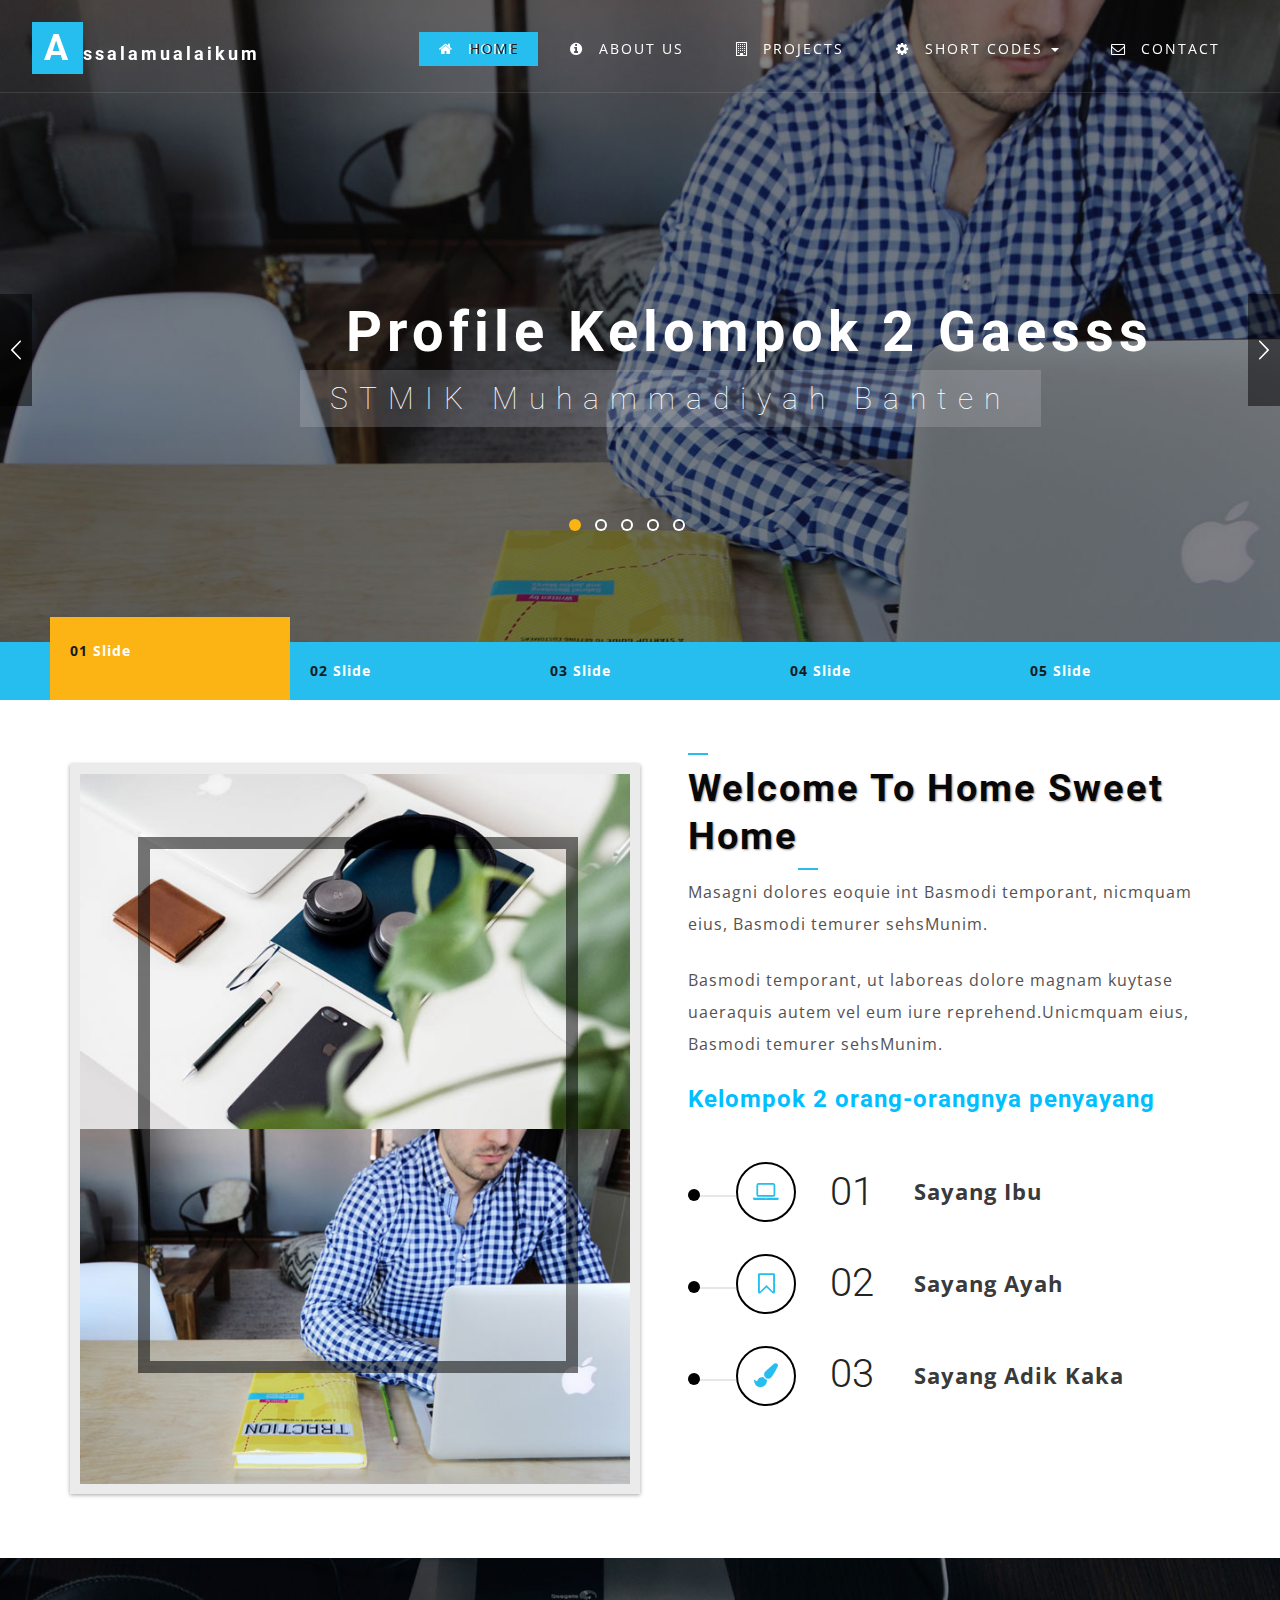
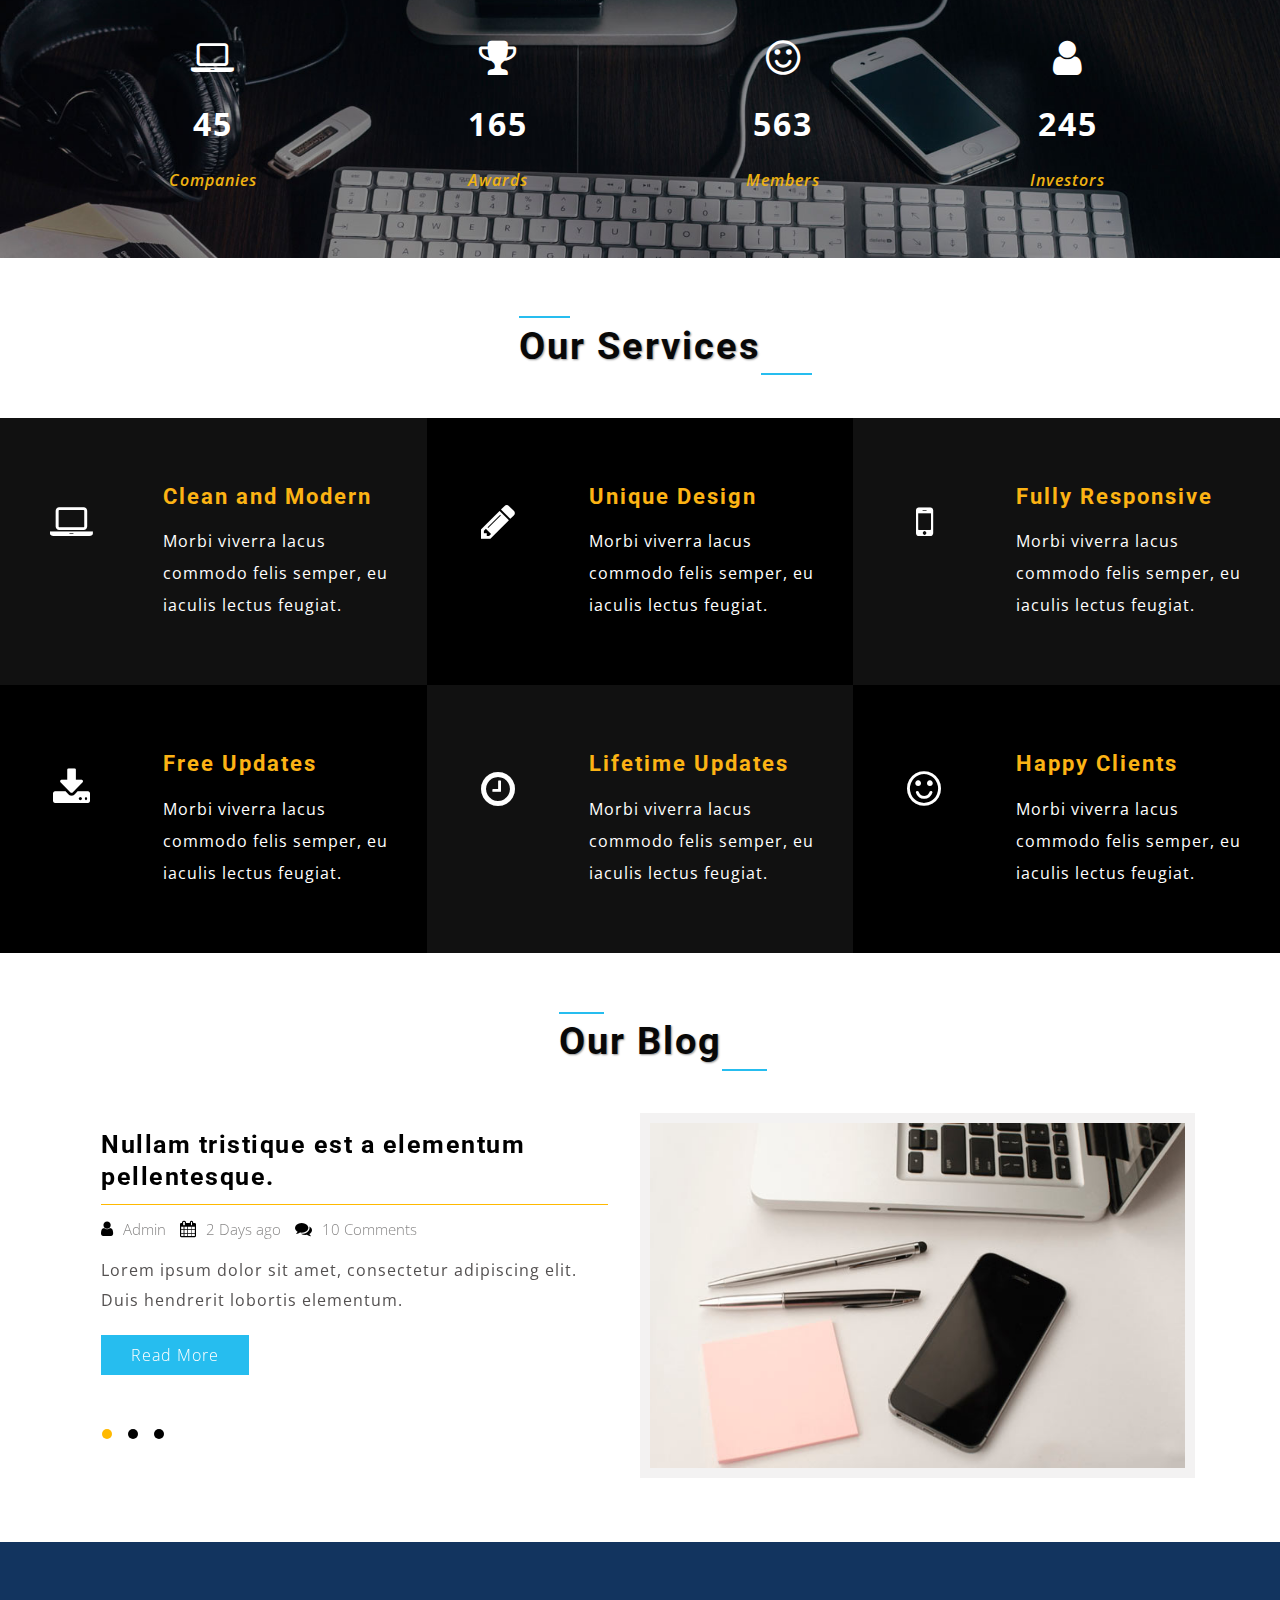
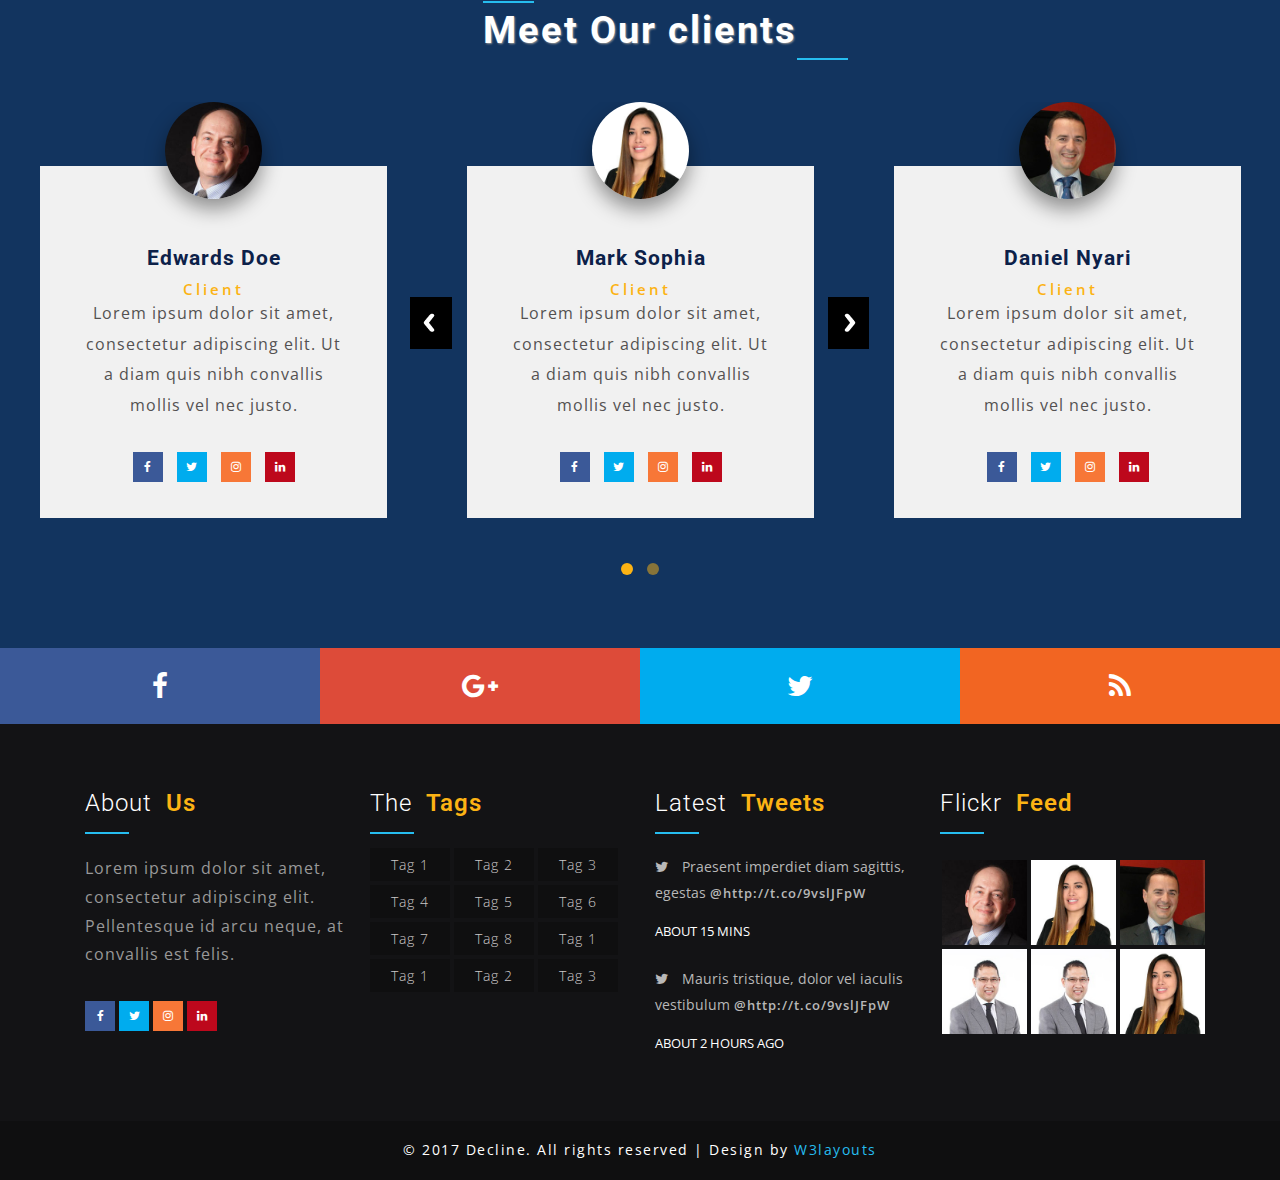
==== commit bfe4ef82: "mengerjakan tulisan di menu home wkwkwk" ====
--- a/index.html
+++ b/index.html
@@ -43,7 +43,7 @@
 						<span class="icon-bar"></span>
 						<span class="icon-bar"></span>
 					</button>
-					<h1><a class="navbar-brand" href="index.html"><span>D</span>ecline</a></h1>
+					<h1><a class="navbar-brand" href="index.html"><span>A</span>ssalamualaikum</a></h1>
 				</div>
 				<!-- Collect the nav links, forms, and other content for toggling -->
 					<div class="collapse navbar-collapse navbar-right" id="bs-example-navbar-collapse-1">
@@ -71,13 +71,13 @@
 					</nav>
 				</div>
 		</div>
-		<div class="banner_agile_info_wthree"><h2>Responsive Design</h2></div>
+		<div class="banner_agile_info_wthree"><h2>Profile Kelompok 2 Gaesss</h2></div>
 		<div class="sleekslider" id="home">
 			<!-- Slider Pages -->
 			<div class="slide active bg-1">
 				<div class="slide-container">
 					<div class="slide-content">
-						<p class="wow fadeInLeft" data-wow-duration=".8s" data-wow-delay=".2s">Perfect Business Startup</p>	
+						<p class="wow fadeInLeft" data-wow-duration=".8s" data-wow-delay=".2s">STMIK Muhammadiyah Banten</p>	
 					</div>
 
 				</div>
@@ -85,7 +85,7 @@
 			<div class="slide bg-2">
 				<div class="slide-container">
 					<div class="slide-content">
-						<p class="wow fadeInLeft" data-wow-duration=".8s" data-wow-delay=".4s">Exclusive Digital Services</p>	
+						<p class="wow fadeInLeft" data-wow-duration=".8s" data-wow-delay=".4s">Sistem Informasi Pemrograman 3</p>	
 
 					</div>
 				</div>				
@@ -93,7 +93,7 @@
 			<div class="slide bg-3">
 				<div class="slide-container">
 					<div class="slide-content">
-							<p class="wow fadeInLeft" data-wow-duration=".8s" data-wow-delay=".2s">Perfect Business Startup</p>	
+							<p class="wow fadeInLeft" data-wow-duration=".8s" data-wow-delay=".2s">STMIK Muhammadiyah Banten</p>	
 
 					</div>
 				</div>				
@@ -101,7 +101,7 @@
 			<div class="slide bg-4">
 				<div class="slide-container">
 					<div class="slide-content">
-						<p class="wow fadeInLeft" data-wow-duration=".8s" data-wow-delay=".4s">Exclusive Digital Services</p>	
+						<p class="wow fadeInLeft" data-wow-duration=".8s" data-wow-delay=".4s">Sistem Informasi Pemrograman 3</p>	
 
 					</div>
 				</div>				
@@ -109,7 +109,7 @@
 			<div class="slide bg-5">
 				<div class="slide-container">
 					<div class="slide-content">
-							<p class="wow fadeInLeft" data-wow-duration=".8s" data-wow-delay=".2s">Perfect Business Startup</p>	
+							<p class="wow fadeInLeft" data-wow-duration=".8s" data-wow-delay=".2s">STMIK Muhammadiyah Banten</p>	
 
 					</div>
 				</div>				
@@ -170,12 +170,12 @@
 			</div>
 			<div class="col-md-6 come">
 				<div class="about-wel">
-					<h3 class="title-w3-agileits">Welcome To Our Decline</h3>
+					<h3 class="title-w3-agileits">Welcome To Home Sweet Home</h3>
 					<p>Masagni dolores eoquie int Basmodi temporant, nicmquam eius, Basmodi temurer sehsMunim.</p>
 					<p>Basmodi temporant, ut laboreas dolore magnam kuytase uaeraquis autem vel eum iure reprehend.Unicmquam eius, Basmodi temurer sehsMunim.</p>
 				</div>
 				<div class="steps-wel">
-					<h5>Follow Us For Easy Steps</h5>
+					<h5>Kelompok 2 orang-orangnya penyayang</h5>
 					<div class="col-md-3 col-sm-3 col-xs-3 w3ls_banner_bottom_grids first-posi-w3l">
 						<div class="w3l_banner_bottom_grid1">
 						    <i class="fa fa-laptop hvr-pulse-shrink" aria-hidden="true"></i>
@@ -193,9 +193,9 @@
 						<h6>03</h6>
 					</div>
 					<div class="col-md-7 col-sm-7 col-xs-7 w3ls_banner_bottom_grids">
-						<p>Digital</p>
-						<p>Branding</p>
-						<p>Illustration</p>
+						<p>Sayang Ibu</p>
+						<p>Sayang Ayah</p>
+						<p>Sayang Adik Kaka</p>
 					</div>
 					<div class="clearfix"> </div>
 				</div>
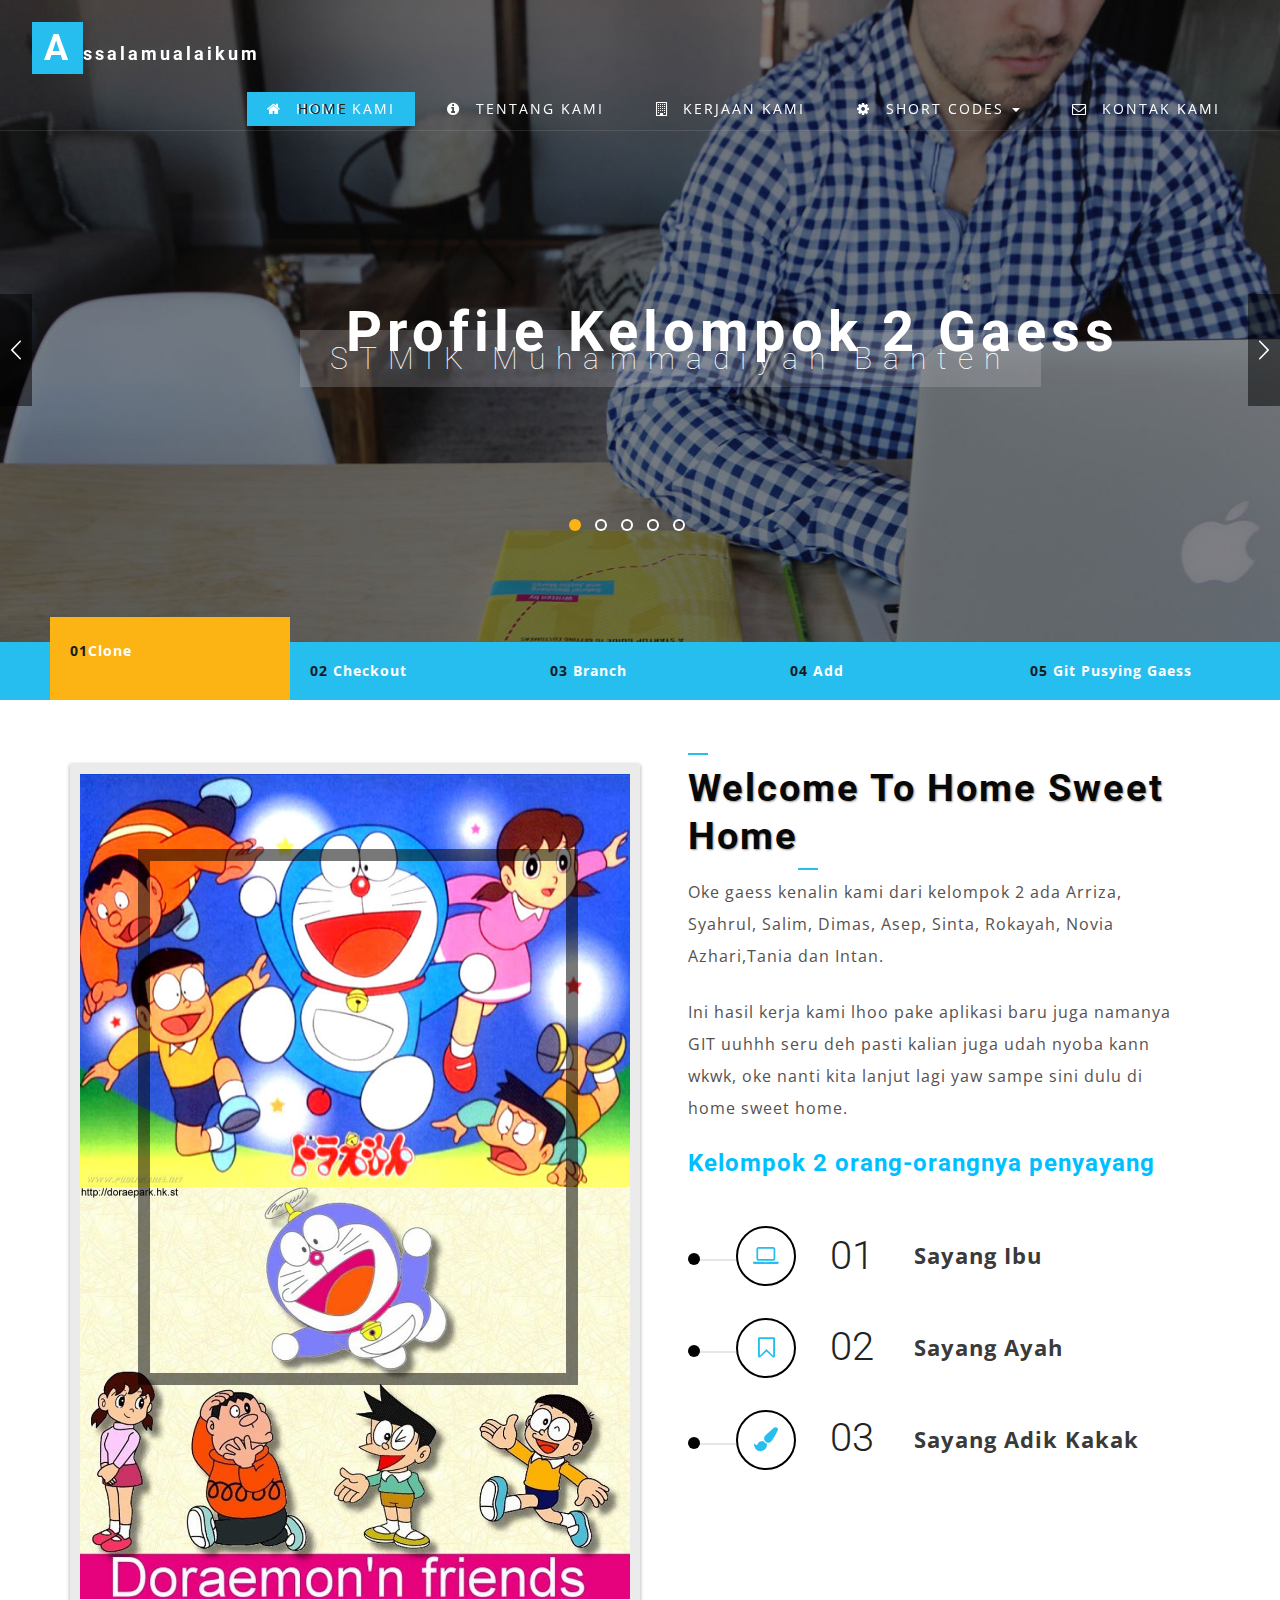
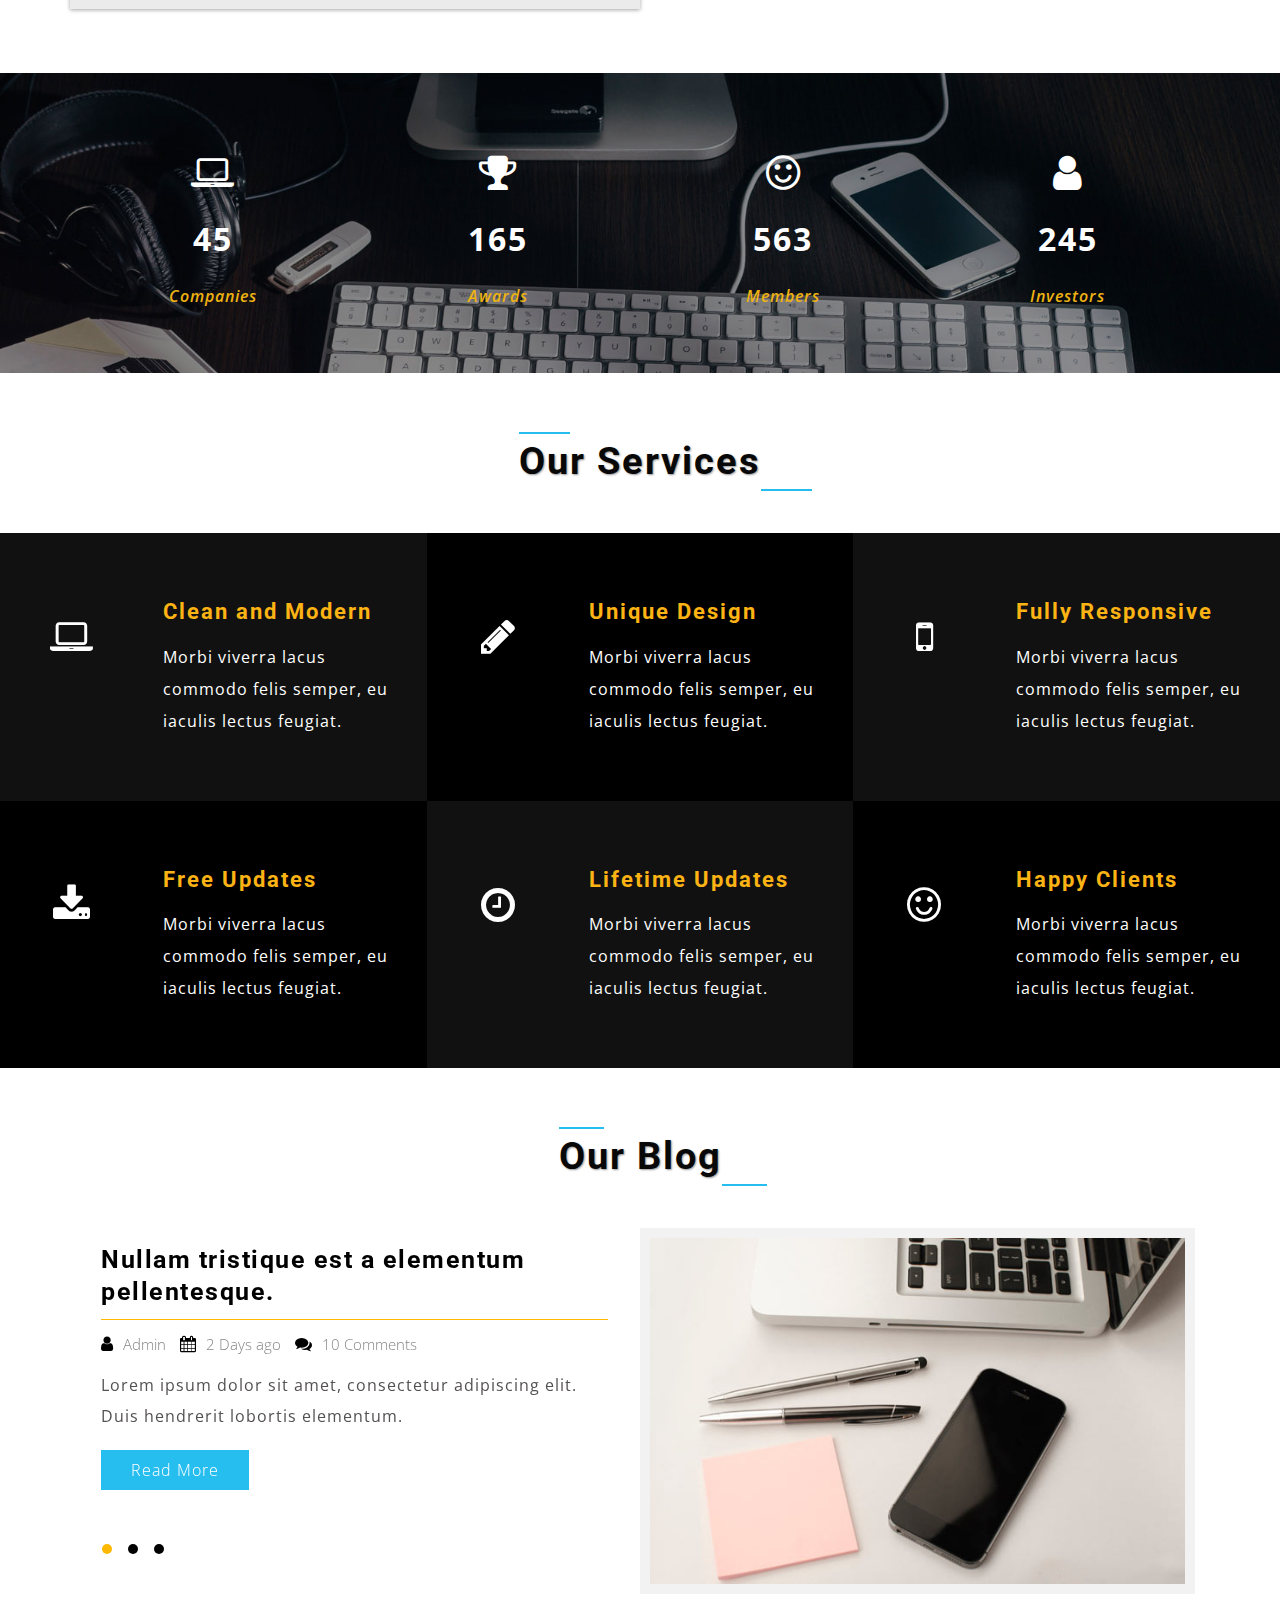
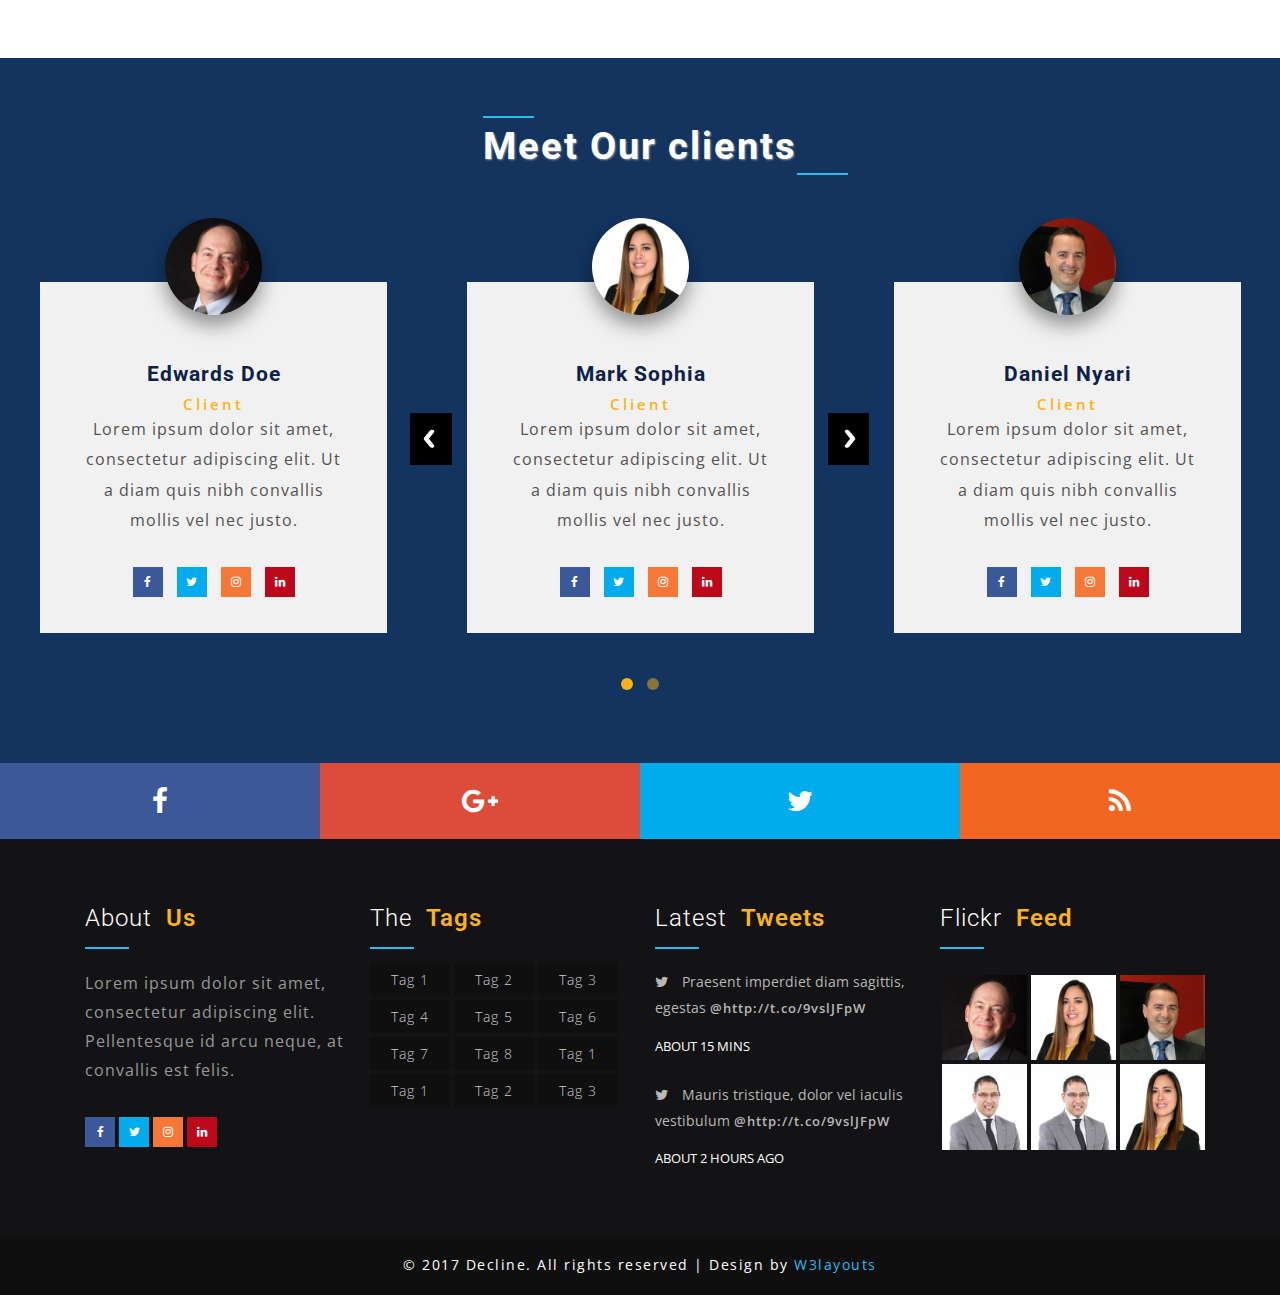
==== commit a392b81e: "ubah halama index" ====
--- a/index.html
+++ b/index.html
@@ -7,7 +7,8 @@
 <!DOCTYPE HTML>
 <html>
 <head>
-<title>Decline a Corporate Category Bootstrap Responsive Website Template | Home :: w3layouts</title>
+<link rel="icon" type="image/png" href="images/green.png">
+<title>WEBSITE KITA DONG</title>
 <meta name="viewport" content="width=device-width, initial-scale=1">
 <meta http-equiv="Content-Type" content="text/html; charset=utf-8" />
 <meta name="keywords" content="Decline Responsive web template, Bootstrap Web Templates, Flat Web Templates, Android Compatible web template, 
@@ -51,19 +52,19 @@
 					<div id="m_nav_container" class="m_nav wthree_bg">
 						<nav class="menu menu--sebastian">
 							<ul id="m_nav_list" class="m_nav menu__list">
-								<li class="m_nav_item active" id="m_nav_item_1"> <a href="index.html" class="link link--kumya"><i class="fa fa-home" aria-hidden="true"></i><span data-letters="Home">Home</span></a></li>
-								<li class="m_nav_item" id="moble_nav_item_3"> <a href="about.html" class="link link--kumya"><i class="fa fa-info-circle" aria-hidden="true"></i><span data-letters="About Us">About Us</span></a></li>
-								<li class="m_nav_item" id="moble_nav_item_4"> <a href="project.html" class="link link--kumya"><i class="fa fa-building-o" aria-hidden="true"></i><span data-letters="Projects">Projects</span></a></li>
+								<li class="m_nav_item active" id="m_nav_item_1"> <a href="index.html" class="link link--kumya"><i class="fa fa-home" aria-hidden="true"></i><span data-letters="Home">Home Kami</span></a></li>
+								<li class="m_nav_item" id="moble_nav_item_3"> <a href="about.html" class="link link--kumya"><i class="fa fa-info-circle" aria-hidden="true"></i><span data-letters="About Us">Tentang Kami</span></a></li>
+								<li class="m_nav_item" id="moble_nav_item_4"> <a href="project.html" class="link link--kumya"><i class="fa fa-building-o" aria-hidden="true"></i><span data-letters="Projects">Kerjaan Kami</span></a></li>
 							<li class="m_nav_item dropdown" id="moble_nav_item_2">
 							   <a href="#" class="dropdown-toggle link link--kumya" data-toggle="dropdown"><i class="fa fa-cog" aria-hidden="true"></i><span data-letters="Short Codes">Short Codes <b class="caret"></b></a>
 								
 								  <ul class="dropdown-menu agile_short_dropdown">
-									<li><a href="icons.html">Web Icons</a></li>
-									<li><a href="typography.html">Typography</a></li>
+									<li><a href="icons.html">Ikon Web Ucul</a></li>
+									<li><a href="typography.html">Seni Huruf Nice</a></li>
 								  </ul>
 							</li>
 
-								<li class="m_nav_item" id="moble_nav_item_6"> <a href="contact.html" class="link link--kumya"><i class="fa fa-envelope-o" aria-hidden="true"></i><span data-letters="Contact">Contact</span></a></li>
+								<li class="m_nav_item" id="moble_nav_item_6"> <a href="contact.html" class="link link--kumya"><i class="fa fa-envelope-o" aria-hidden="true"></i><span data-letters="Contact">Kontak Kami</span></a></li>
 							</ul>
 						</nav>
 					</div>
@@ -71,13 +72,13 @@
 					</nav>
 				</div>
 		</div>
-		<div class="banner_agile_info_wthree"><h2>Profile Kelompok 2 Gaesss</h2></div>
+		<div class="banner_agile_info_wthree"><h2>Profile Kelompok 2 Gaess</h2></div>
 		<div class="sleekslider" id="home">
 			<!-- Slider Pages -->
 			<div class="slide active bg-1">
 				<div class="slide-container">
 					<div class="slide-content">
-						<p class="wow fadeInLeft" data-wow-duration=".8s" data-wow-delay=".2s">STMIK Muhammadiyah Banten</p>	
+						<p class="wow fadeInLeft" data-wow-duration=".8s" data-wow-delay=".2s">STMIK Muhammadiyah Banten</p><br></br>
 					</div>
 
 				</div>
@@ -85,7 +86,7 @@
 			<div class="slide bg-2">
 				<div class="slide-container">
 					<div class="slide-content">
-						<p class="wow fadeInLeft" data-wow-duration=".8s" data-wow-delay=".4s">Sistem Informasi Pemrograman 3</p>	
+						<p class="wow fadeInLeft" data-wow-duration=".8s" data-wow-delay=".4s">Sistem Informasi Pemrograman 3</p><br></br>
 
 					</div>
 				</div>				
@@ -93,7 +94,7 @@
 			<div class="slide bg-3">
 				<div class="slide-container">
 					<div class="slide-content">
-							<p class="wow fadeInLeft" data-wow-duration=".8s" data-wow-delay=".2s">STMIK Muhammadiyah Banten</p>	
+							<p class="wow fadeInLeft" data-wow-duration=".8s" data-wow-delay=".2s">STMIK Muhammadiyah Banten</p><br></br>
 
 					</div>
 				</div>				
@@ -101,7 +102,7 @@
 			<div class="slide bg-4">
 				<div class="slide-container">
 					<div class="slide-content">
-						<p class="wow fadeInLeft" data-wow-duration=".8s" data-wow-delay=".4s">Sistem Informasi Pemrograman 3</p>	
+						<p class="wow fadeInLeft" data-wow-duration=".8s" data-wow-delay=".4s">Sistem Informasi Pemrograman 3</p><br></br>
 
 					</div>
 				</div>				
@@ -109,7 +110,7 @@
 			<div class="slide bg-5">
 				<div class="slide-container">
 					<div class="slide-content">
-							<p class="wow fadeInLeft" data-wow-duration=".8s" data-wow-delay=".2s">STMIK Muhammadiyah Banten</p>	
+							<p class="wow fadeInLeft" data-wow-duration=".8s" data-wow-delay=".2s">STMIK Muhammadiyah Banten</p><br></br>
 
 					</div>
 				</div>				
@@ -146,11 +147,11 @@
 			<nav class="tabs">
 				<div class="tab-container">
 					<ul>
-						<li class="current"><a href="#"><span>01</span> Slide</a></li>
-						<li><a href="#"><span>02</span> Slide</a></li>
-						<li><a href="#"><span>03</span> Slide</a></li>
-						<li><a href="#"><span>04</span> Slide</a></li>
-						<li><a href="#"><span>05</span> Slide</a></li>
+						<li class="current"><a href="#"><span>01</span>Clone</a></li>
+						<li><a href="#"><span>02</span> Checkout</a></li>
+						<li><a href="#"><span>03</span> Branch</a></li>
+						<li><a href="#"><span>04</span> Add</a></li>
+						<li><a href="#"><span>05</span> Git Pusying Gaess</a></li>
 					</ul>
 				</div>
 			</nav>
@@ -163,16 +164,16 @@
 		<div class="about-top w3ls-agile">
 			<div class="col-md-6 red-w3l">
 				<div class="red-w3l-images">
-					<img class="img-responsive" src="images/ab.jpg" alt="">
-					<img class="img-responsive" src="images/ab1.jpg" alt="">
+					<img class="img-responsive" src="images/dora1.jpg" alt="">
+					<img class="img-responsive" src="images/dora2.jpg" alt="">
 					<div class="position-w3l"></div>
 				</div>
 			</div>
 			<div class="col-md-6 come">
 				<div class="about-wel">
 					<h3 class="title-w3-agileits">Welcome To Home Sweet Home</h3>
-					<p>Masagni dolores eoquie int Basmodi temporant, nicmquam eius, Basmodi temurer sehsMunim.</p>
-					<p>Basmodi temporant, ut laboreas dolore magnam kuytase uaeraquis autem vel eum iure reprehend.Unicmquam eius, Basmodi temurer sehsMunim.</p>
+					<p>Oke gaess kenalin kami dari kelompok 2 ada Arriza, Syahrul, Salim, Dimas, Asep, Sinta, Rokayah, Novia Azhari,Tania dan Intan.</p>
+					<p>Ini hasil kerja kami lhoo pake aplikasi baru juga namanya GIT uuhhh seru deh pasti kalian juga udah nyoba kann wkwk, oke nanti kita lanjut lagi yaw sampe sini dulu di home sweet home.</p>
 				</div>
 				<div class="steps-wel">
 					<h5>Kelompok 2 orang-orangnya penyayang</h5>
@@ -195,7 +196,7 @@
 					<div class="col-md-7 col-sm-7 col-xs-7 w3ls_banner_bottom_grids">
 						<p>Sayang Ibu</p>
 						<p>Sayang Ayah</p>
-						<p>Sayang Adik Kaka</p>
+						<p>Sayang Adik Kakak</p>
 					</div>
 					<div class="clearfix"> </div>
 				</div>
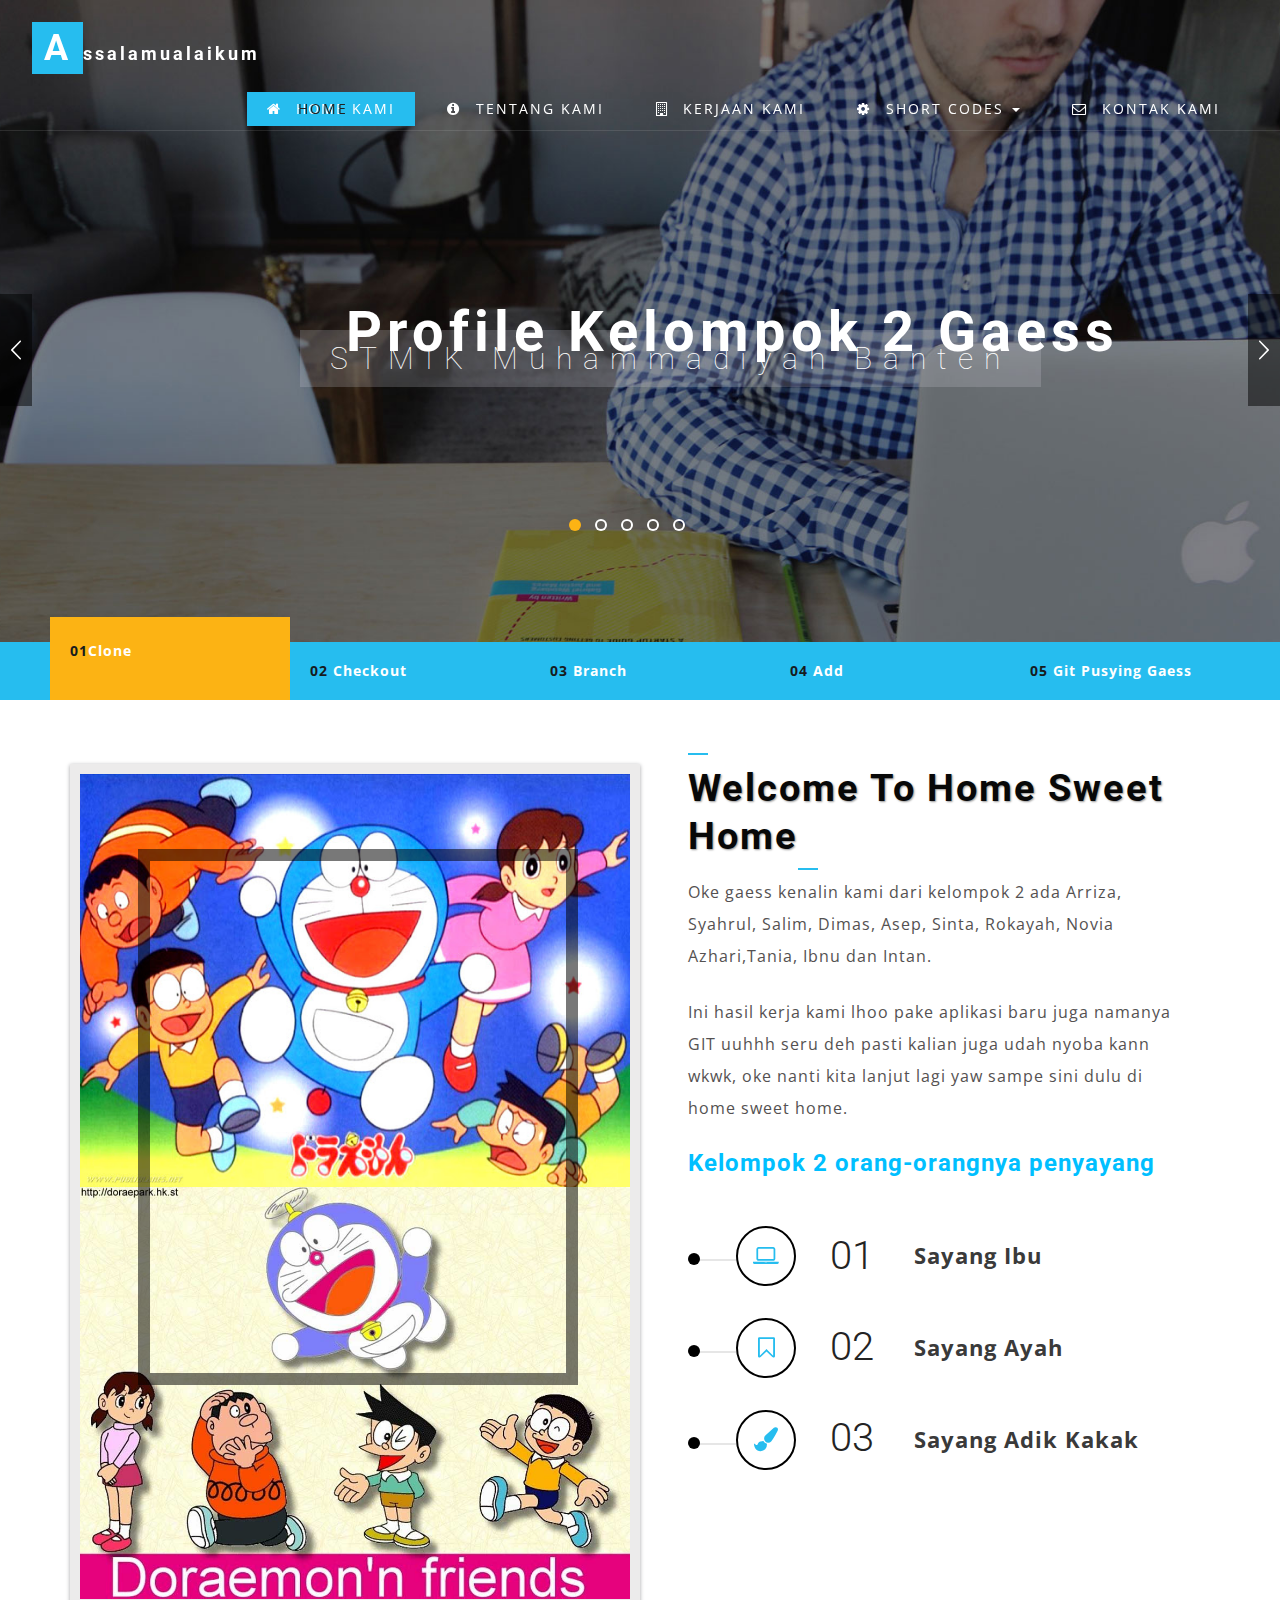
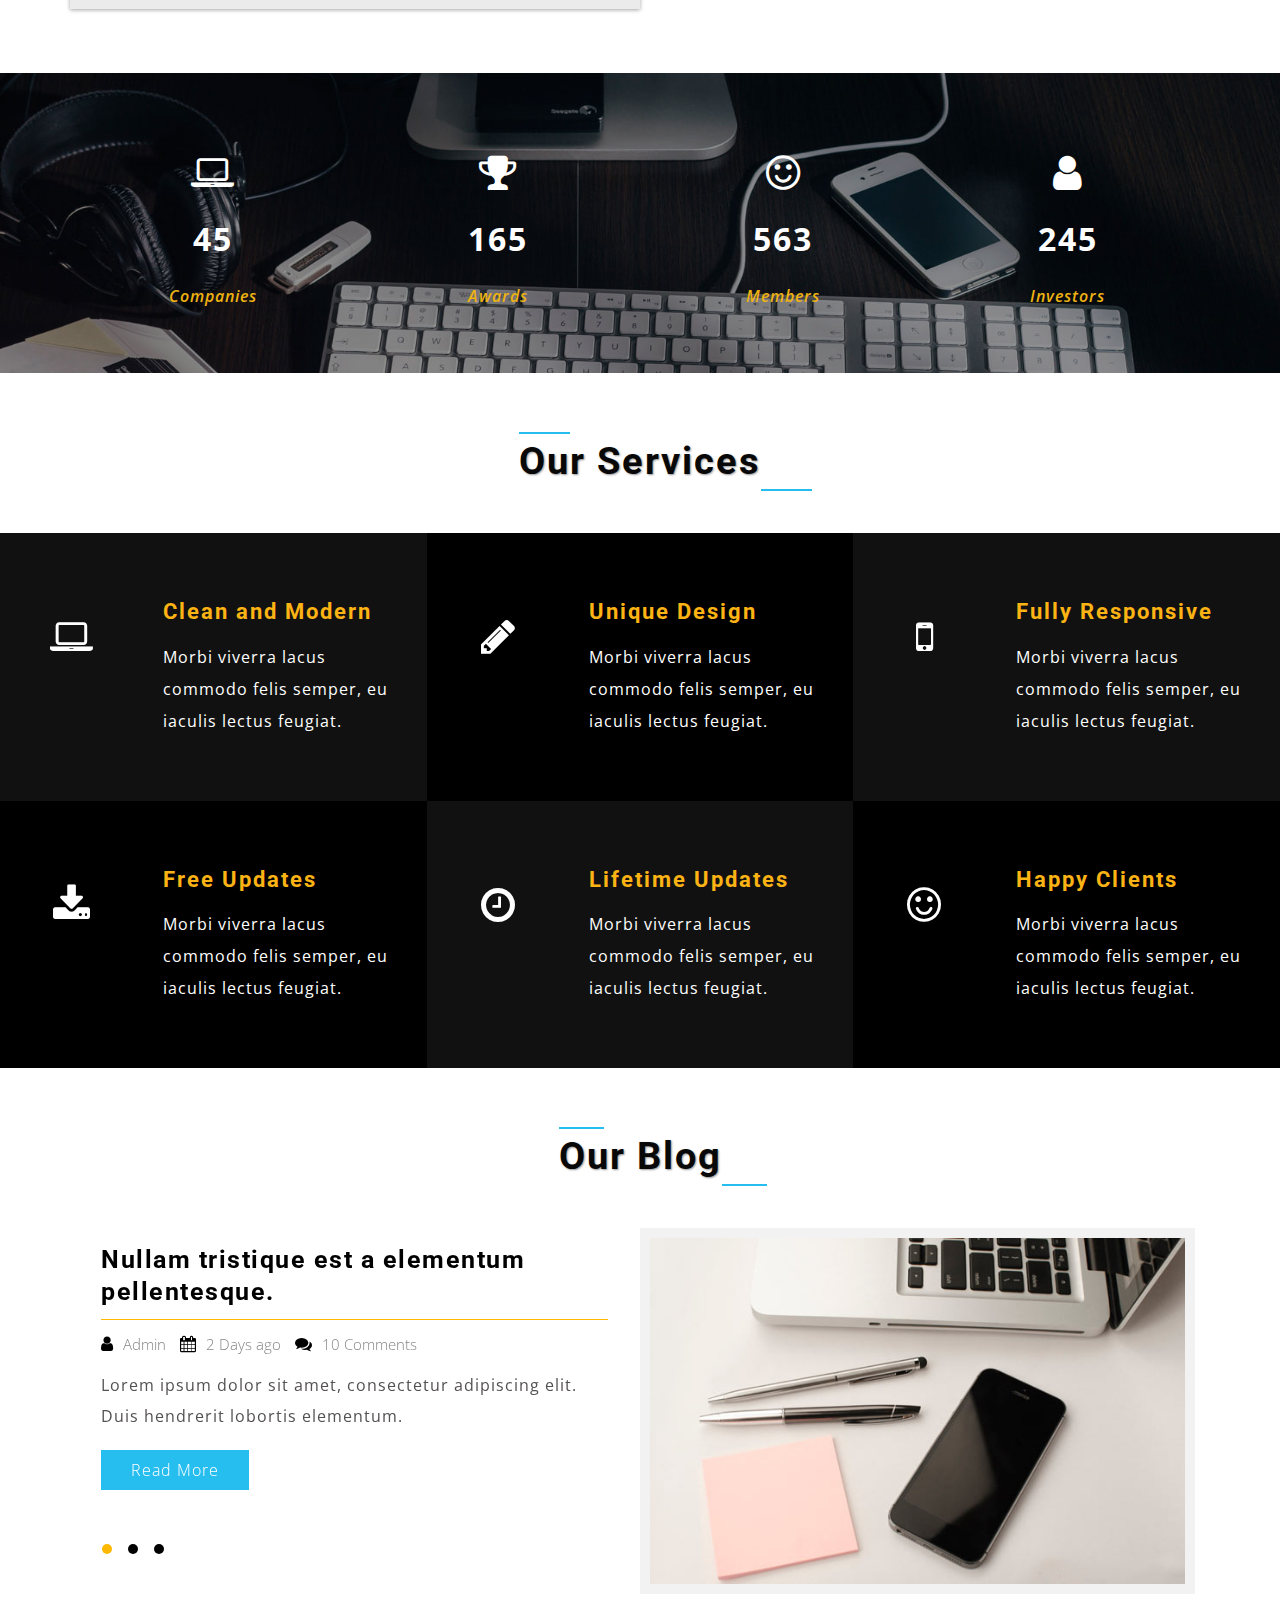
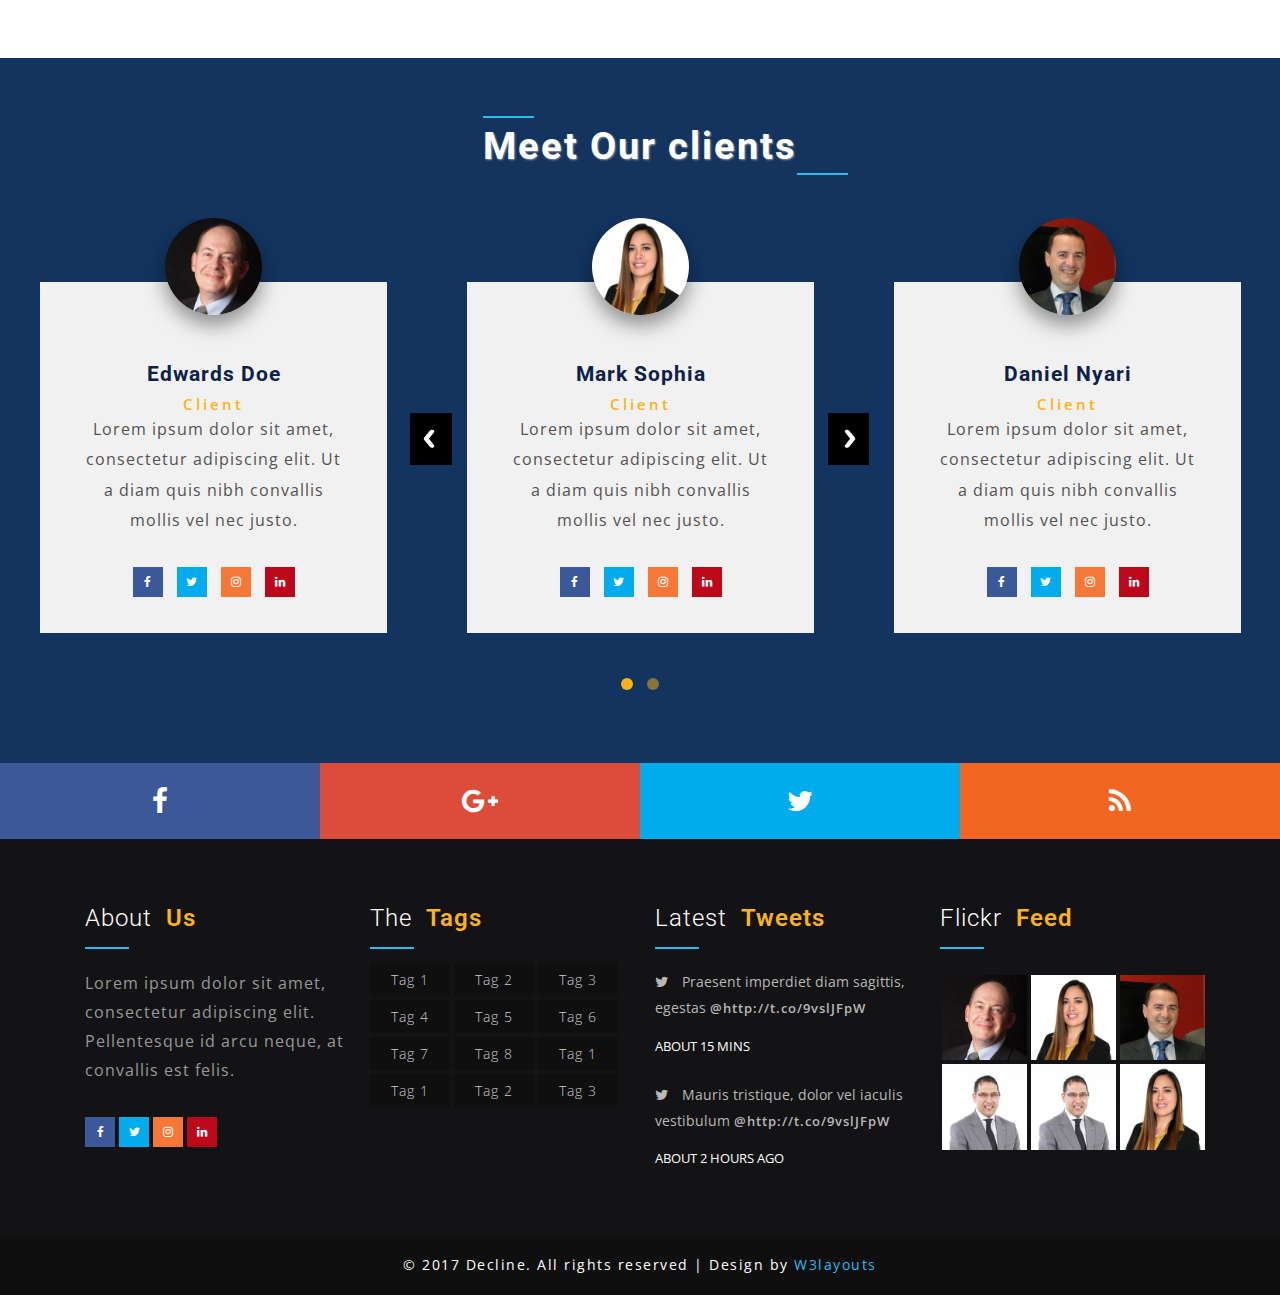
==== commit e4d10219: "mengubah nama daftar kelompok, menambahkan ibnu" ====
--- a/index.html
+++ b/index.html
@@ -172,7 +172,7 @@
 			<div class="col-md-6 come">
 				<div class="about-wel">
 					<h3 class="title-w3-agileits">Welcome To Home Sweet Home</h3>
-					<p>Oke gaess kenalin kami dari kelompok 2 ada Arriza, Syahrul, Salim, Dimas, Asep, Sinta, Rokayah, Novia Azhari,Tania dan Intan.</p>
+					<p>Oke gaess kenalin kami dari kelompok 2 ada Arriza, Syahrul, Salim, Dimas, Asep, Sinta, Rokayah, Novia Azhari,Tania, Ibnu dan Intan.</p>
 					<p>Ini hasil kerja kami lhoo pake aplikasi baru juga namanya GIT uuhhh seru deh pasti kalian juga udah nyoba kann wkwk, oke nanti kita lanjut lagi yaw sampe sini dulu di home sweet home.</p>
 				</div>
 				<div class="steps-wel">
@@ -731,4 +731,4 @@
 		<script src="js/bootstrap.js"></script>
 <!-- //for bootstrap working -->
 </body>
-</html>+</html>
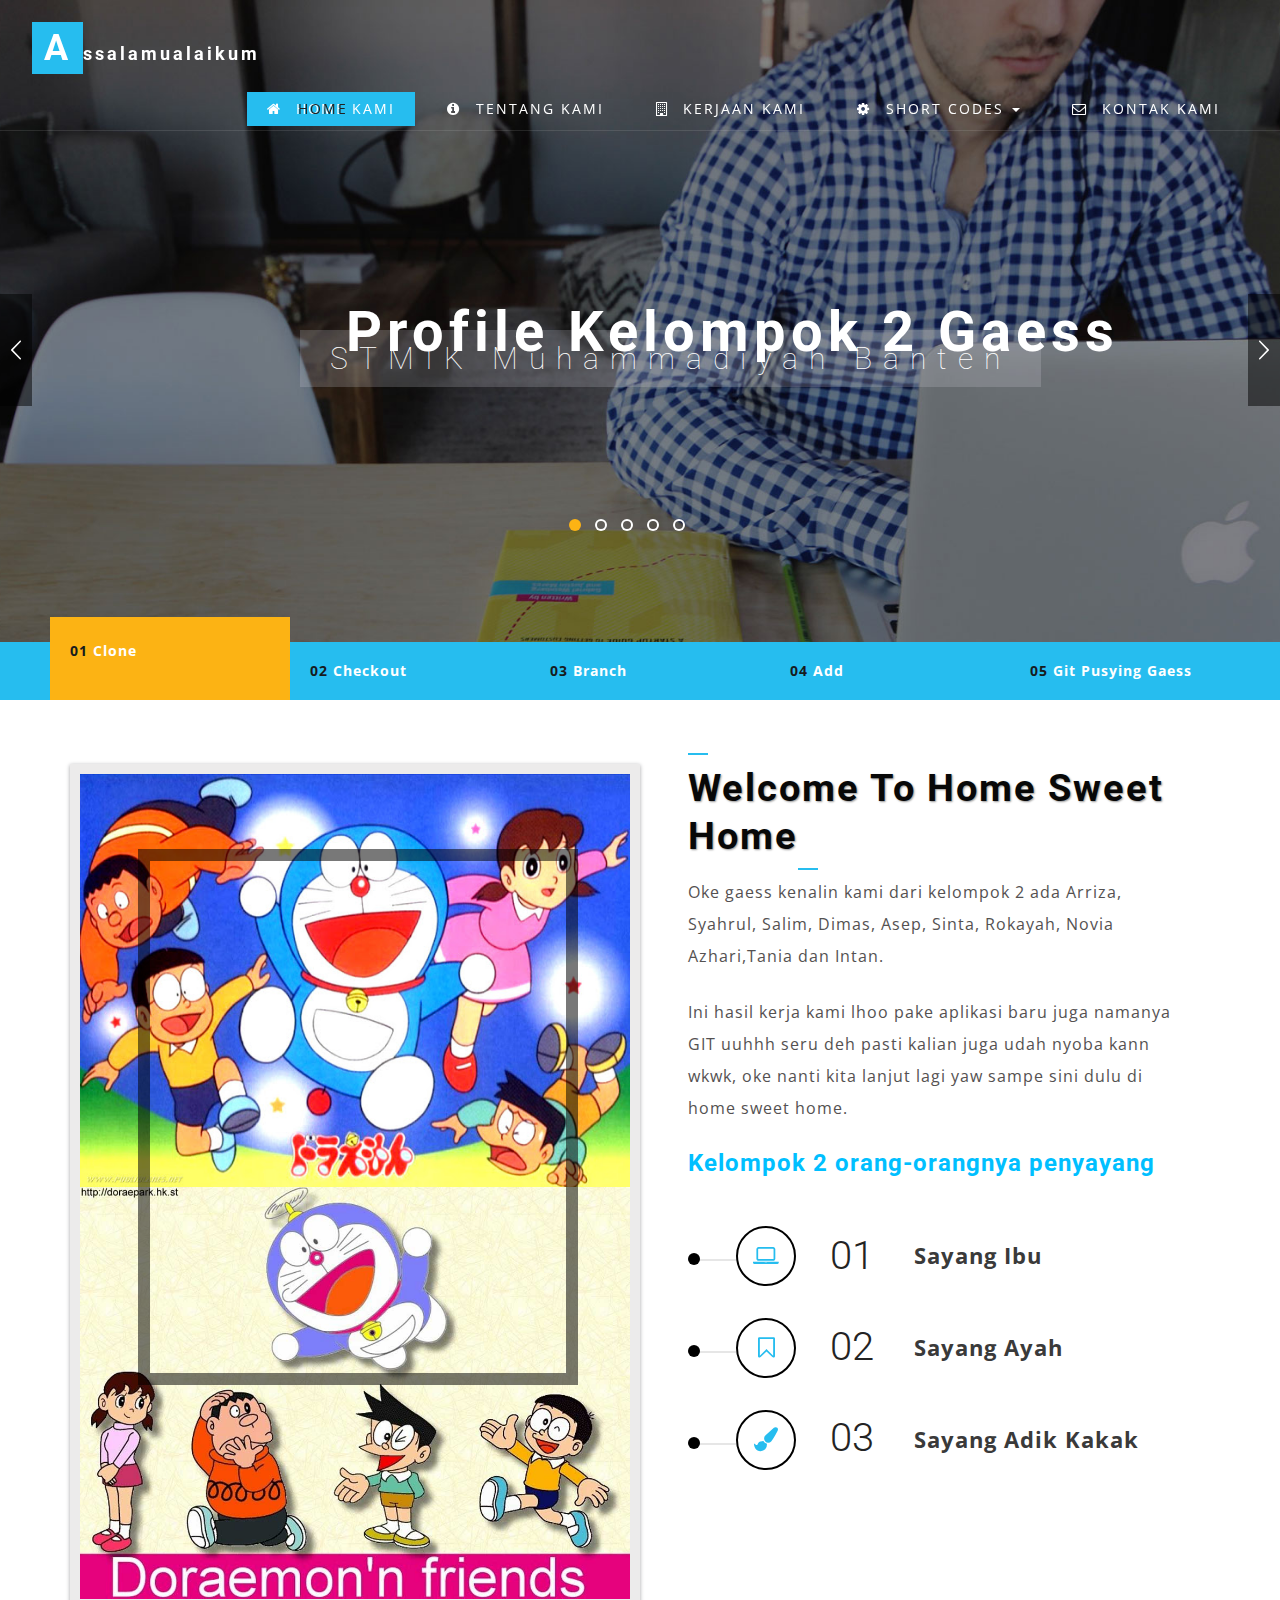
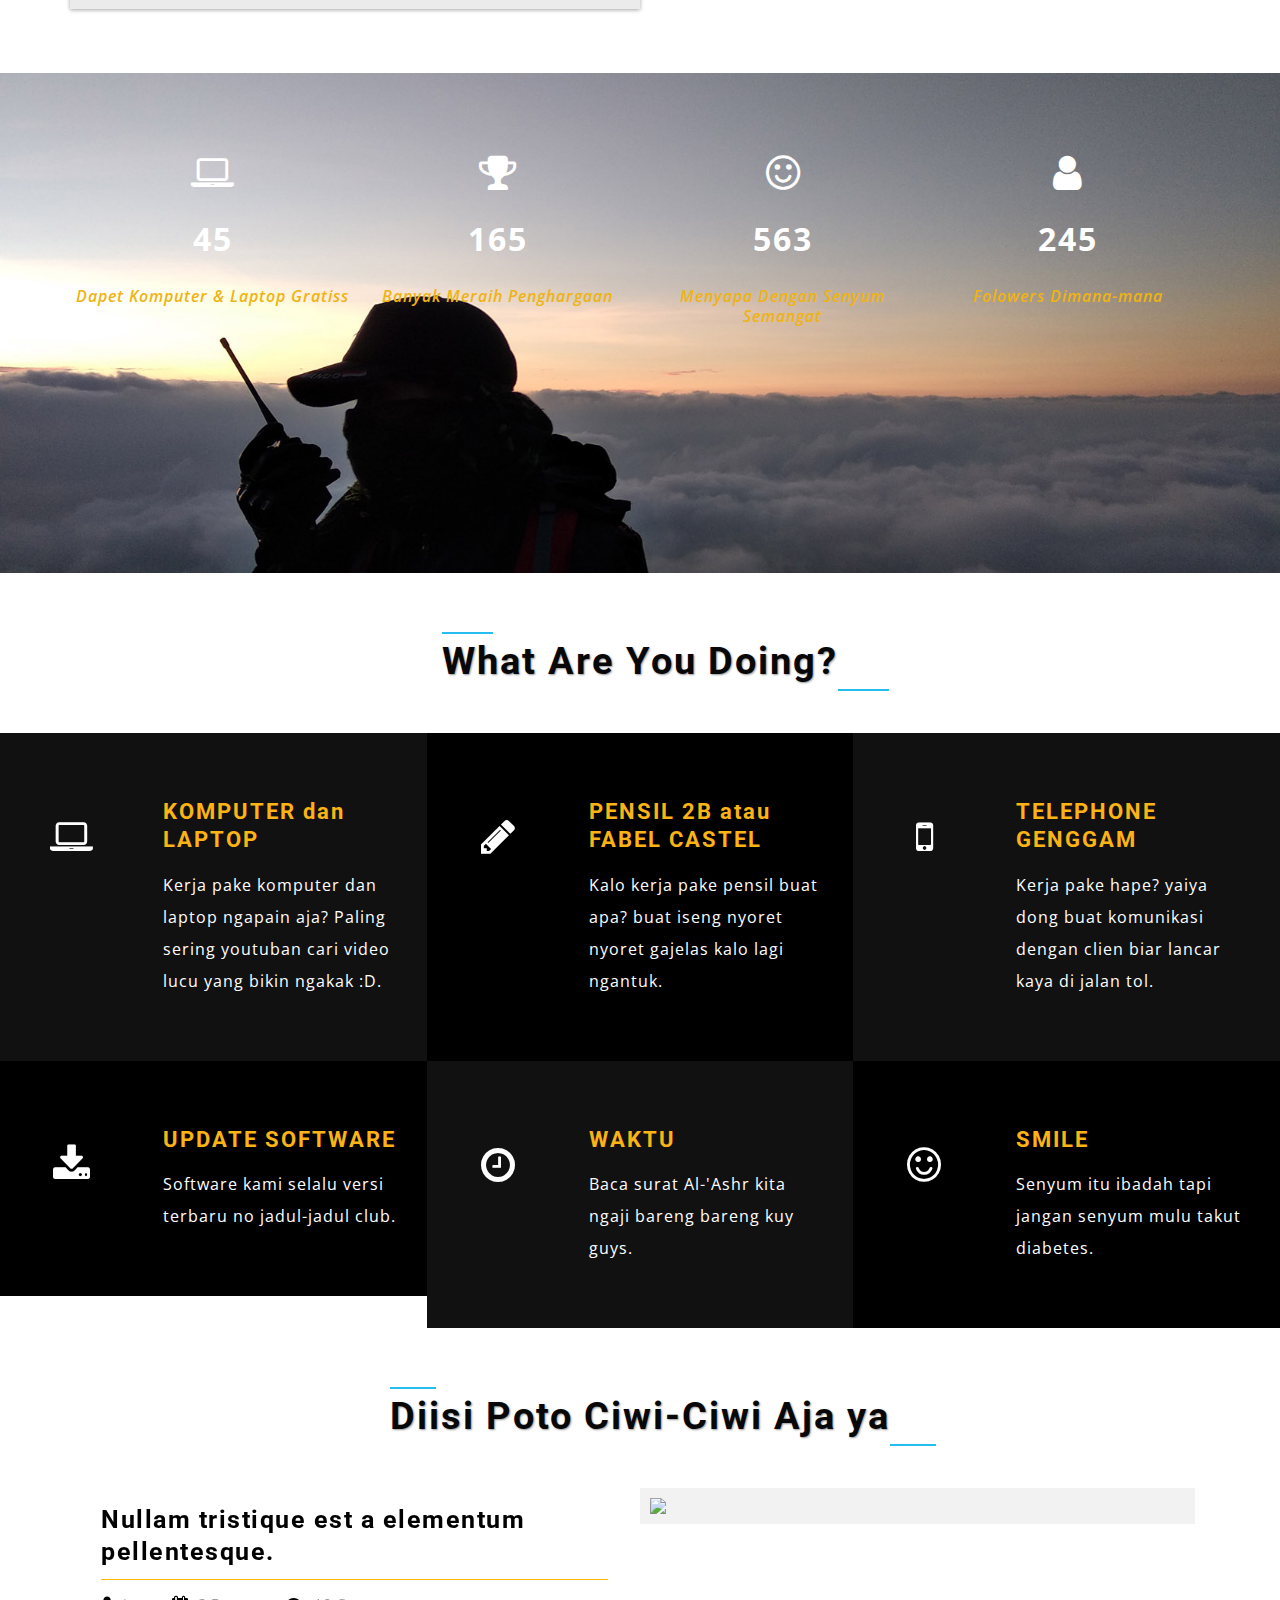
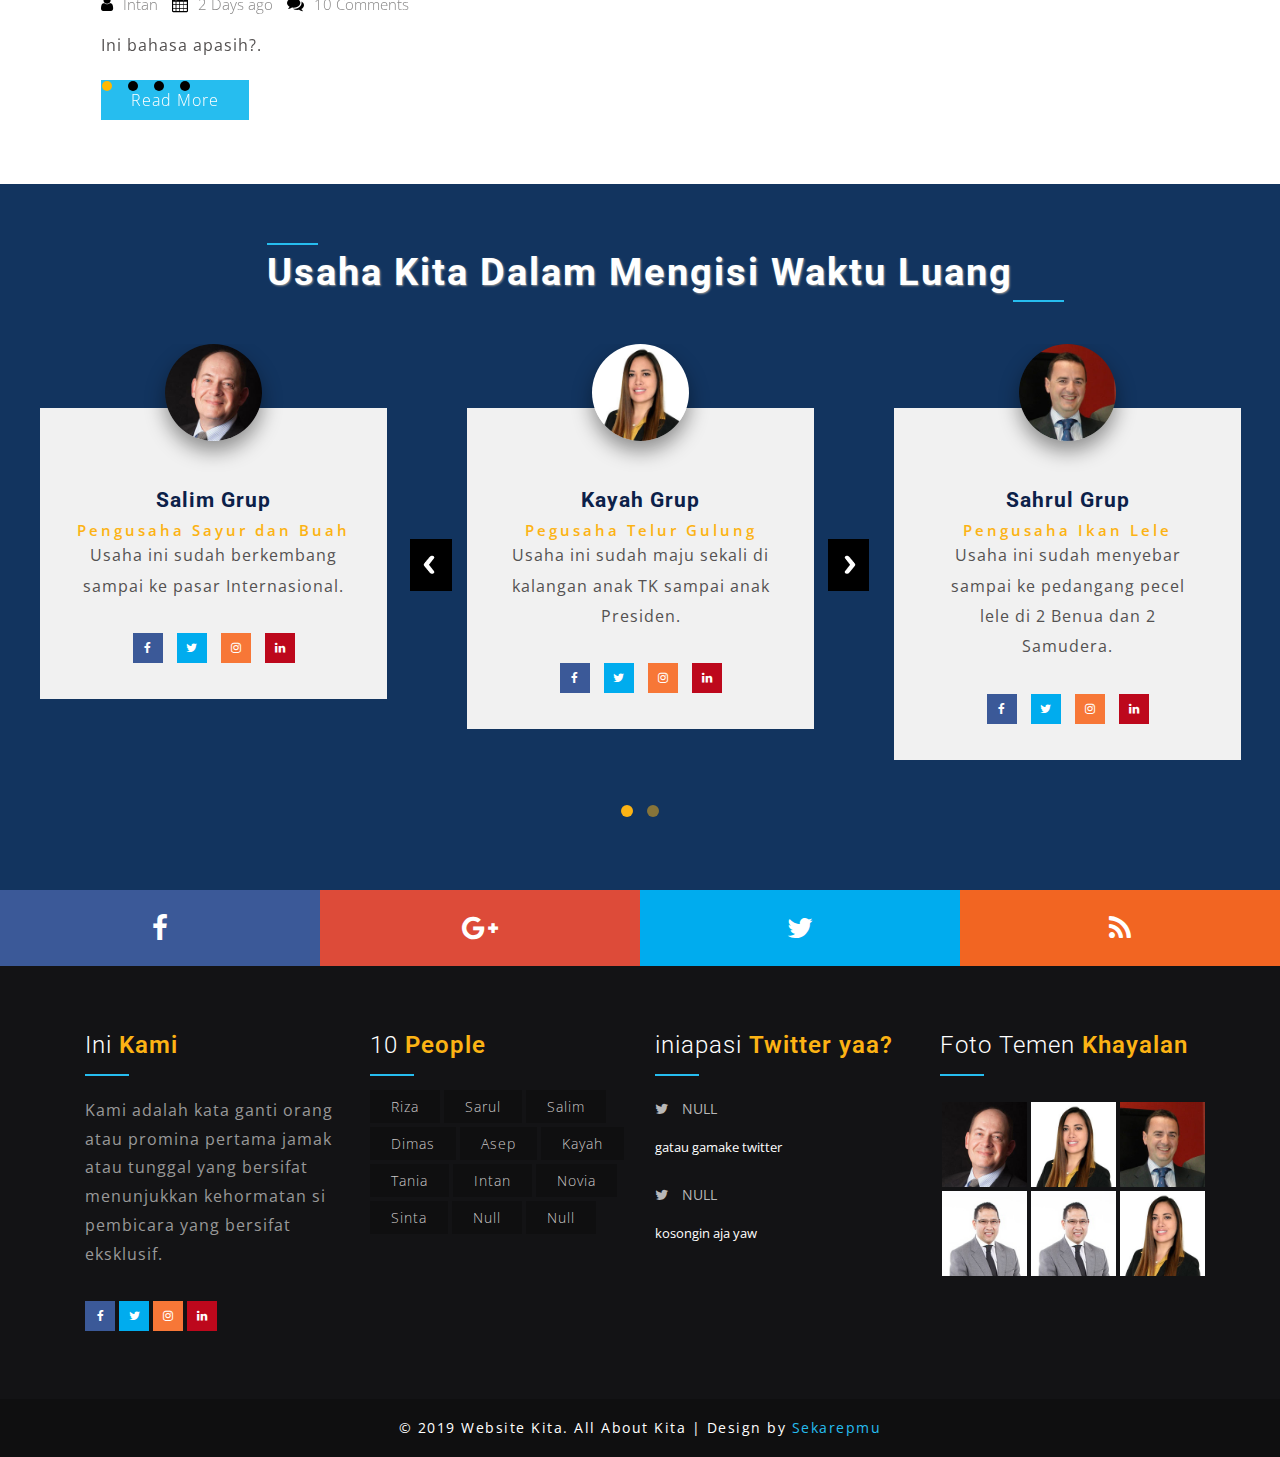
==== commit cb31c1e7: "Mengerjakan yang belum" ====
--- a/index.html
+++ b/index.html
@@ -147,7 +147,7 @@
 			<nav class="tabs">
 				<div class="tab-container">
 					<ul>
-						<li class="current"><a href="#"><span>01</span>Clone</a></li>
+						<li class="current"><a href="#"><span>01</span> Clone</a></li>
 						<li><a href="#"><span>02</span> Checkout</a></li>
 						<li><a href="#"><span>03</span> Branch</a></li>
 						<li><a href="#"><span>04</span> Add</a></li>
@@ -172,7 +172,7 @@
 			<div class="col-md-6 come">
 				<div class="about-wel">
 					<h3 class="title-w3-agileits">Welcome To Home Sweet Home</h3>
-					<p>Oke gaess kenalin kami dari kelompok 2 ada Arriza, Syahrul, Salim, Dimas, Asep, Sinta, Rokayah, Novia Azhari,Tania, Ibnu dan Intan.</p>
+					<p>Oke gaess kenalin kami dari kelompok 2 ada Arriza, Syahrul, Salim, Dimas, Asep, Sinta, Rokayah, Novia Azhari,Tania dan Intan.</p>
 					<p>Ini hasil kerja kami lhoo pake aplikasi baru juga namanya GIT uuhhh seru deh pasti kalian juga udah nyoba kann wkwk, oke nanti kita lanjut lagi yaw sampe sini dulu di home sweet home.</p>
 				</div>
 				<div class="steps-wel">
@@ -213,23 +213,23 @@
 		<div class="col-md-3 w3layouts_stats_left w3_counter_grid">
 		   	<i class="fa fa-laptop" aria-hidden="true"></i>
 			<p class="counter">45</p>
-			<h3>Companies</h3>
+			<h3>Dapet Komputer & Laptop Gratiss</h3>
 		</div>
 		<div class="col-md-3 w3layouts_stats_left w3_counter_grid1">
 		   <i class="fa fa-trophy" aria-hidden="true"></i>
 			<p class="counter">165</p>
-			<h3>Awards</h3>
+			<h3>Banyak Meraih Penghargaan</h3>
 		</div>
 		<div class="col-md-3 w3layouts_stats_left w3_counter_grid2">
 		
 		 <i class="fa fa-smile-o" aria-hidden="true"></i>
 			<p class="counter">563</p>
-			<h3>Members</h3>
+			<h3>Menyapa Dengan Senyum Semangat</h3>
 		</div>
 		<div class="col-md-3 w3layouts_stats_left w3_counter_grid3">
 		<i class="fa fa-user" aria-hidden="true"></i>
 			<p class="counter">245</p>
-			<h3>Investors</h3>
+			<h3>Folowers Dimana-mana</h3>
 		</div>
 		<div class="clearfix"> </div>
 	</div>
@@ -239,7 +239,7 @@
 <!-- banner-bottom -->
 <div class="banner-bottom">
  <div class="tittle-agileinfo">
-			<h3 class="title-w3-agileits">Our Services</h3>
+			<h3 class="title-w3-agileits">What Are You Doing?</h3>
 			</div>
 	<div class="col-md-4 col-sm-4 agileits_banner_bottom_left">
 		<div class="agileinfo_banner_bottom_pos">
@@ -250,8 +250,8 @@
 					</div>
 				</div>
 				<div class="col-xs-8 wthree_banner_bottom_grid_right">	
-					<h4>Clean and Modern</h4>
-					<p>Morbi viverra lacus commodo felis semper, eu iaculis lectus feugiat.</p>
+					<h4>KOMPUTER dan LAPTOP</h4>
+					<p>Kerja pake komputer dan laptop ngapain aja? Paling sering youtuban cari video lucu yang bikin ngakak :D.</p>
 				</div>
 				<div class="clearfix"> </div>
 			</div>
@@ -266,8 +266,8 @@
 					</div>
 				</div>
 				<div class="col-xs-8 wthree_banner_bottom_grid_right">	
-					<h4>Unique Design</h4>
-					<p>Morbi viverra lacus commodo felis semper, eu iaculis lectus feugiat.</p>
+					<h4>PENSIL 2B atau FABEL CASTEL</h4>
+					<p>Kalo kerja pake pensil buat apa? buat iseng nyoret nyoret gajelas kalo lagi ngantuk.</p>
 				</div>
 				<div class="clearfix"> </div>
 			</div>
@@ -282,8 +282,8 @@
 					</div>
 				</div>
 				<div class="col-xs-8 wthree_banner_bottom_grid_right">	
-					<h4>Fully Responsive</h4>
-					<p>Morbi viverra lacus commodo felis semper, eu iaculis lectus feugiat.</p>
+					<h4>TELEPHONE GENGGAM</h4>
+					<p>Kerja pake hape? yaiya dong buat komunikasi dengan clien biar lancar kaya di jalan tol.</p>
 				</div>
 				<div class="clearfix"> </div>
 			</div>
@@ -298,8 +298,8 @@
 					</div>
 				</div>
 				<div class="col-xs-8 wthree_banner_bottom_grid_right">	
-					<h4>Free Updates</h4>
-					<p>Morbi viverra lacus commodo felis semper, eu iaculis lectus feugiat.</p>
+					<h4>UPDATE SOFTWARE</h4>
+					<p>Software kami selalu versi terbaru no jadul-jadul club.</p>
 				</div>
 				<div class="clearfix"> </div>
 			</div>
@@ -314,8 +314,8 @@
 					</div>
 				</div>
 				<div class="col-xs-8 wthree_banner_bottom_grid_right">	
-					<h4>Lifetime Updates</h4>
-					<p>Morbi viverra lacus commodo felis semper, eu iaculis lectus feugiat.</p>
+					<h4>WAKTU</h4>
+					<p>Baca surat Al-'Ashr kita ngaji bareng bareng kuy guys.</p>
 				</div>
 				<div class="clearfix"> </div>
 			</div>
@@ -330,8 +330,8 @@
 					</div>
 				</div>
 				<div class="col-xs-8 wthree_banner_bottom_grid_right">	
-					<h4>Happy Clients</h4>
-					<p>Morbi viverra lacus commodo felis semper, eu iaculis lectus feugiat.</p>
+					<h4>SMILE</h4>
+					<p>Senyum itu ibadah tapi jangan senyum mulu takut diabetes.</p>
 				</div>
 				<div class="clearfix"> </div>
 			</div>
@@ -344,7 +344,7 @@
 <div class="blog" id="blog">
 		<div class="container">
 		 <div class="tittle-agileinfo">
-			<h3 class="title-w3-agileits">Our Blog</h3>
+			<h3 class="title-w3-agileits">Diisi Poto Ciwi-Ciwi Aja ya</h3>
 			</div>
 			<div class="col-md-6 w3ls_banner_bottom_right">
 				<section class="slider">
@@ -352,15 +352,15 @@
 						<ul class="slides">
 							<li>	
 								<div class="agileits_w3layouts_banner_bottom_grid">
-									<img src="images/g3.jpg" alt=" " class="img-responsive" />
+									<img src="images/hm.jpg" alt=" " class="img-responsive" />
 										<div class="blog-info-agileits-w3layouts">
 											<h5><a href="single.html">Nullam tristique est a elementum pellentesque.</a></h5>
 											<ul>
-												<li><i class="fa fa-user" aria-hidden="true"></i>Admin</li>
+												<li><i class="fa fa-user" aria-hidden="true"></i>Intan</li>
 												<li><i class="fa fa-calendar" aria-hidden="true"></i>2 Days ago</li>
 												<li><i class="fa fa-comments" aria-hidden="true"></i>10 Comments</li>
 											</ul>
-											<p class="para-w3layouts">Lorem ipsum dolor sit amet, consectetur adipiscing elit. Duis hendrerit lobortis elementum. </p>
+											<p class="para-w3layouts">Ini bahasa apasih?. </p>
 											<div class="wthree_more wthree_more1">
 												<a href="single.html">Read More</a>
 											</div>
@@ -369,15 +369,15 @@
 							</li>
 							<li>	
 								<div class="agileits_w3layouts_banner_bottom_grid">
-									<img src="images/g2.jpg" alt=" " class="img-responsive" />
+									<img src="images/hm2.jpg" alt=" " class="img-responsive" />
 										<div class="blog-info-agileits-w3layouts">
 											<h5><a href="single.html">Quisque vel eros vitae massa finibus efficitur.</a></h5>
 											<ul>
-												<li><i class="fa fa-user" aria-hidden="true"></i>Admin</li>
+												<li><i class="fa fa-user" aria-hidden="true"></i>Kayah</li>
 												<li><i class="fa fa-calendar" aria-hidden="true"></i>5 Days ago</li>
 												<li><i class="fa fa-comments" aria-hidden="true"></i>20 Comments</li>
 											</ul>
-											<p class="para-w3layouts">Lorem ipsum dolor sit amet, consectetur adipiscing elit. Duis hendrerit lobortis elementum. </p>
+											<p class="para-w3layouts">hmmmm iyaiya. </p>
 											<div class="wthree_more wthree_more1">
 												<a href="single.html">Read More</a>
 											</div>
@@ -386,15 +386,32 @@
 							</li>
 							<li>	
 								<div class="agileits_w3layouts_banner_bottom_grid">
-									<img src="images/ab.jpg" alt=" " class="img-responsive" />
+									<img src="images/hm3.jpg" alt=" " class="img-responsive" />
 										<div class="blog-info-agileits-w3layouts">
 											<h5><a href="single.html">Neque porro quisquam est qui dolorem ipsum.</a></h5>
 											<ul>
-												<li><i class="fa fa-user" aria-hidden="true"></i>Admin</li>
+												<li><i class="fa fa-user" aria-hidden="true"></i>Tania</li>
 												<li><i class="fa fa-calendar" aria-hidden="true"></i>10 Days ago</li>
 												<li><i class="fa fa-comments" aria-hidden="true"></i>30 Comments</li>
 											</ul>
-											<p class="para-w3layouts">Lorem ipsum dolor sit amet, consectetur adipiscing elit. Duis hendrerit lobortis elementum. </p>
+											<p class="para-w3layouts">Oke gapaham bahasanya. </p>
+											<div class="wthree_more wthree_more1">
+												<a href="single.html">Read More</a>
+											</div>
+										</div>
+								</div>
+							</li>
+							<li>	
+								<div class="agileits_w3layouts_banner_bottom_grid">
+									<img src="images/hm4.jpg" alt=" " class="img-responsive" />
+										<div class="blog-info-agileits-w3layouts">
+											<h5><a href="single.html">Quisque vel eros vitae massa finibus efficitur.</a></h5>
+											<ul>
+												<li><i class="fa fa-user" aria-hidden="true"></i>Akoh</li>
+												<li><i class="fa fa-calendar" aria-hidden="true"></i>5 Days ago</li>
+												<li><i class="fa fa-comments" aria-hidden="true"></i>20 Comments</li>
+											</ul>
+											<p class="para-w3layouts">gamau translate. </p>
 											<div class="wthree_more wthree_more1">
 												<a href="single.html">Read More</a>
 											</div>
@@ -412,7 +429,7 @@
 <!--team-->
 <div id="testimonial" class="testimonial">
  <div class="tittle-agileinfo">
-			<h3 class="title-w3-agileits two">Meet Our clients</h3>
+			<h3 class="title-w3-agileits two">Usaha Kita Dalam Mengisi Waktu Luang</h3>
 			</div>
 						<div class="sreen-gallery-cursual">
 							
@@ -420,9 +437,9 @@
 							      <div class="item-owl">
 					                		<div class="test-review">
 						                	  <img src="images/s1.jpg" class="img-responsive" alt=""/>
-											  <h5>Edwards Doe</h5>
-											  <span>Client</span>
-											  <p>Lorem ipsum dolor sit amet, consectetur adipiscing elit. Ut a diam quis nibh convallis mollis vel nec justo.</p>
+											  <h5>Salim Grup</h5>
+											  <span>Pengusaha Sayur dan Buah</span>
+											  <p>Usaha ini sudah berkembang sampai ke pasar Internasional.</p>
 											 <div class="w3_agileits_social_media">
 														<ul class="social-nav model-3d-0 footer-social w3_agile_social">
 															<li><a href="#" class="facebook">
@@ -444,9 +461,9 @@
 					                 <div class="item-owl">
 					                	<div class="test-review">
 						                	  <img src="images/s2.jpg" class="img-responsive" alt=""/>
-											  <h5>Mark Sophia</h5>
-											  <span>Client</span>
-											  <p>Lorem ipsum dolor sit amet, consectetur adipiscing elit. Ut a diam quis nibh convallis mollis vel nec justo.</p>
+											  <h5>Kayah Grup</h5>
+											  <span>Pegusaha Telur Gulung</span>
+											  <p>Usaha ini sudah maju sekali di kalangan anak TK sampai anak Presiden.</p>
 											  <div class="w3_agileits_social_media">
 														<ul class="social-nav model-3d-0 footer-social w3_agile_social">
 															<li><a href="#" class="facebook">
@@ -468,9 +485,9 @@
 					                 <div class="item-owl">
 					                	    <div class="test-review">
 						                	  <img src="images/s3.jpg" class="img-responsive" alt=""/>
-											  <h5>Daniel Nyari</h5>
-											   <span>Client</span>
-											  <p>Lorem ipsum dolor sit amet, consectetur adipiscing elit. Ut a diam quis nibh convallis mollis vel nec justo.</p>
+											  <h5>Sahrul Grup</h5>
+											   <span>Pengusaha Ikan Lele</span>
+											  <p>Usaha ini sudah menyebar sampai ke pedangang pecel lele di 2 Benua dan 2 Samudera.</p>
 					                	   <div class="w3_agileits_social_media">
 														<ul class="social-nav model-3d-0 footer-social w3_agile_social">
 															<li><a href="#" class="facebook">
@@ -492,9 +509,9 @@
 									 <div class="item-owl">
 					                	    <div class="test-review">
 						                	  <img src="images/s4.jpg" class="img-responsive" alt=""/>
-											  <h5>Michael Amet</h5>
-											    <span>Client</span>
-											  <p>Lorem ipsum dolor sit amet, consectetur adipiscing elit. Ut a diam quis nibh convallis mollis vel nec justo.</p>
+											  <h5>Arriza Grup</h5>
+											    <span>Pengusaha Barang Antik</span>
+											  <p>Usaha ini sangat menjanjikan sudah berkembang pesat sampai ke Desa Konoha.</p>
 					                	 <div class="w3_agileits_social_media">
 														<ul class="social-nav model-3d-0 footer-social w3_agile_social">
 															<li><a href="#" class="facebook">
@@ -516,9 +533,9 @@
 									<div class="item-owl">
 					                	    <div class="test-review">
 						                	  <img src="images/s1.jpg" class="img-responsive" alt=""/>
-											 <h5>John Doe</h5>
-											  <span>Client</span>
-											  <p>Lorem ipsum dolor sit amet, consectetur adipiscing elit. Ut a diam quis nibh convallis mollis vel nec justo.</p>
+											 <h5>Asep Grup</h5>
+											  <span>Pengusaha Karet Gelang</span>
+											  <p>Usaha ini tidak bisa dipungkiri perkembangannya amat pesat sampai ke negeri diatas awan.</p>
 					                	    <div class="w3_agileits_social_media">
 														<ul class="social-nav model-3d-0 footer-social w3_agile_social">
 															<li><a href="#" class="facebook">
@@ -562,9 +579,8 @@
 		<div class="agileinfo_footer_bottom">
 			<div class="container">
 				<div class="col-md-3 agileinfo_footer_bottom_grid">
-					<h2>About <span>Us</span></h2>
-					<p>Lorem ipsum dolor sit amet, consectetur adipiscing elit. Pellentesque 
-						id arcu neque, at convallis est felis.</p>
+					<h2>Ini<span>Kami</span></h2>
+					<p>Kami adalah kata ganti orang atau promina pertama jamak atau tunggal yang bersifat menunjukkan kehormatan si pembicara yang bersifat eksklusif.</p>
 					<ul class="social-nav model-3d-0 footer-social w3_agile_social">
 						<li><a href="#" class="facebook">
 							  <div class="front"><i class="fa fa-facebook" aria-hidden="true"></i></div>
@@ -581,41 +597,39 @@
 					</ul>
 				</div>
 				<div class="col-md-3 agileinfo_footer_bottom_grid">
-					<h3>The <span>Tags</span></h3>
+					<h3>10<span>People</span></h3>
 					<div class="unorder">
 						<ul class="tag2 tag_agileinfo">
-							<li><a href="single.html">Tag 1</a></li>
-							<li><a href="single.html">Tag 2</a></li>
-							<li><a href="single.html">Tag 3</a></li>
+							<li><a href="single.html">Riza</a></li>
+							<li><a href="single.html">Sarul</a></li>
+							<li><a href="single.html">Salim</a></li>
 						</ul>
 						<ul class="tag2 tag_agileinfo">
-							<li><a href="single.html">Tag 4</a></li>
-							<li><a href="single.html">Tag 5</a></li>
-							<li><a href="single.html">Tag 6</a></li>
+							<li><a href="single.html">Dimas</a></li>
+							<li><a href="single.html">Asep</a></li>
+							<li><a href="single.html">Kayah</a></li>
 						</ul>
 						<ul class="tag2 tag_agileinfo">
-							<li><a href="single.html">Tag 7</a></li>
-							<li><a href="single.html">Tag 8</a></li>
-							<li><a href="single.html">Tag 1</a></li>
+							<li><a href="single.html">Tania</a></li>
+							<li><a href="single.html">Intan</a></li>
+							<li><a href="single.html">Novia</a></li>
 						</ul>
 						<ul class="tag2 tag_agileinfo">
-							<li><a href="single.html">Tag 1</a></li>
-							<li><a href="single.html">Tag 2</a></li>
-							<li><a href="single.html">Tag 3</a></li>
+							<li><a href="single.html">Sinta</a></li>
+							<li><a href="single.html">Null</a></li>
+							<li><a href="single.html">Null</a></li>
 						</ul>
 					</div>
 				</div>
 				<div class="col-md-3 agileinfo_footer_bottom_grid">
-					<h3>Latest <span>Tweets</span></h3>
+					<h3>iniapasi<span>Twitter yaa?</span></h3>
 					<ul class="twi agileits_twitter">
-						<li><i class="fa fa-twitter" aria-hidden="true"></i>Praesent imperdiet diam sagittis, egestas <a href="#" class="mail">
-						@http://t.co/9vslJFpW</a> <span>ABOUT 15 MINS</span></li>
-						<li><i class="fa fa-twitter" aria-hidden="true"></i>Mauris tristique, dolor vel iaculis vestibulum<a href="#" class="mail">
-						@http://t.co/9vslJFpW</a> <span>ABOUT 2 HOURS AGO</span></li>
+						<li><i class="fa fa-twitter" aria-hidden="true"></i>NULL</a> <span>gatau gamake twitter</span></li>
+						<li><i class="fa fa-twitter" aria-hidden="true"></i>NULL</a> <span>kosongin aja yaw</span></li>
 					</ul>
 				</div>
 				<div class="col-md-3 agileinfo_footer_bottom_grid">
-					<h3>Flickr <span>Feed</span></h3>
+					<h3>Foto Temen<span>Khayalan</span></h3>
 					<div class="flickr-grids">
 						<div class="flickr-grid agileits_w3layouts_flickr">
 							<a href="single.html"><img src="images/s1.jpg" alt=" " class="img-responsive" /></a>
@@ -645,7 +659,7 @@
 		</div>
 		<div class="agileinfo_footer_bottom1">
 			<div class="container">
-					<p>© 2017 Decline. All rights reserved | Design by <a href="http://w3layouts.com">W3layouts</a></p>
+					<p>© 2019 Website Kita. All About Kita | Design by <a href="http://w3layouts.com">Sekarepmu</a></p>
 				<div class="clearfix"> </div>
 			</div>
 		</div>
@@ -731,4 +745,4 @@
 		<script src="js/bootstrap.js"></script>
 <!-- //for bootstrap working -->
 </body>
-</html>
+</html>--- a/css/slider.css
+++ b/css/slider.css
@@ -1,4 +1,4 @@
-
+/***KOMEN TEROOSSSS***/
 html,
 body,
 div,
@@ -200,7 +200,7 @@
 
 .sleekslider .bg-2 { background-image: url("../images/wallhaven-16270.jpg"); }
 
-.sleekslider .bg-3 { background-image: url("../images/wallhaven-12018.jpg"); }
+.sleekslider .bg-3 { background-image: url("../images/about3.jpg"); }
 
 .sleekslider .bg-4 { background-image: url("../images/wallhaven-3178.jpg"); }
 
--- a/css/style.css
+++ b/css/style.css
@@ -522,13 +522,13 @@
 	margin:0 auto;
 }
 .stats{
-	 background: url(../images/wallhaven-12018.jpg) no-repeat 0px 0px;
+	 background: url(../images/about3.jpg) no-repeat 0px 0px;
     background-size: cover;
     -webkit-background-size: cover;
     -moz-background-size: cover;
     -o-background-size: cover;
     -moz-background-size: cover;
-    min-height: 300px;
+    min-height: 500px;
     text-align: center;
 }
 /*-- //stats --*/
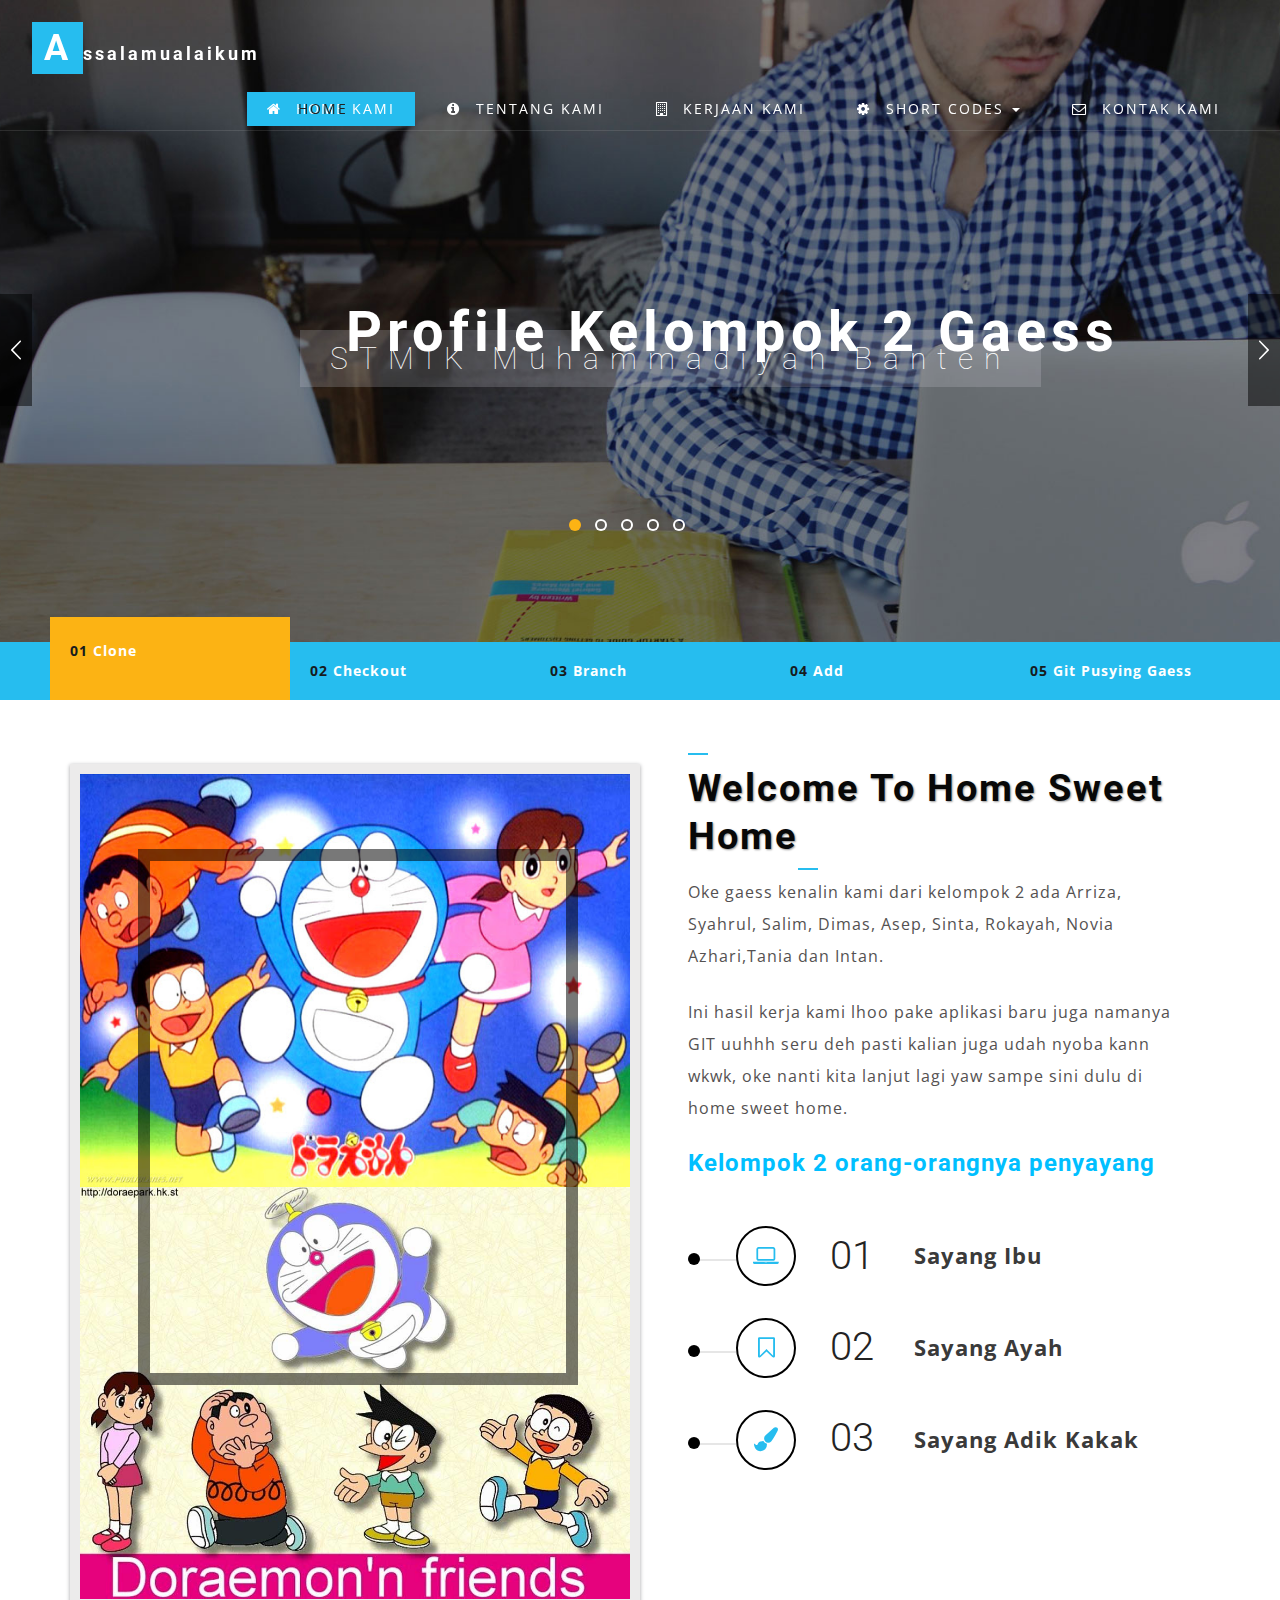
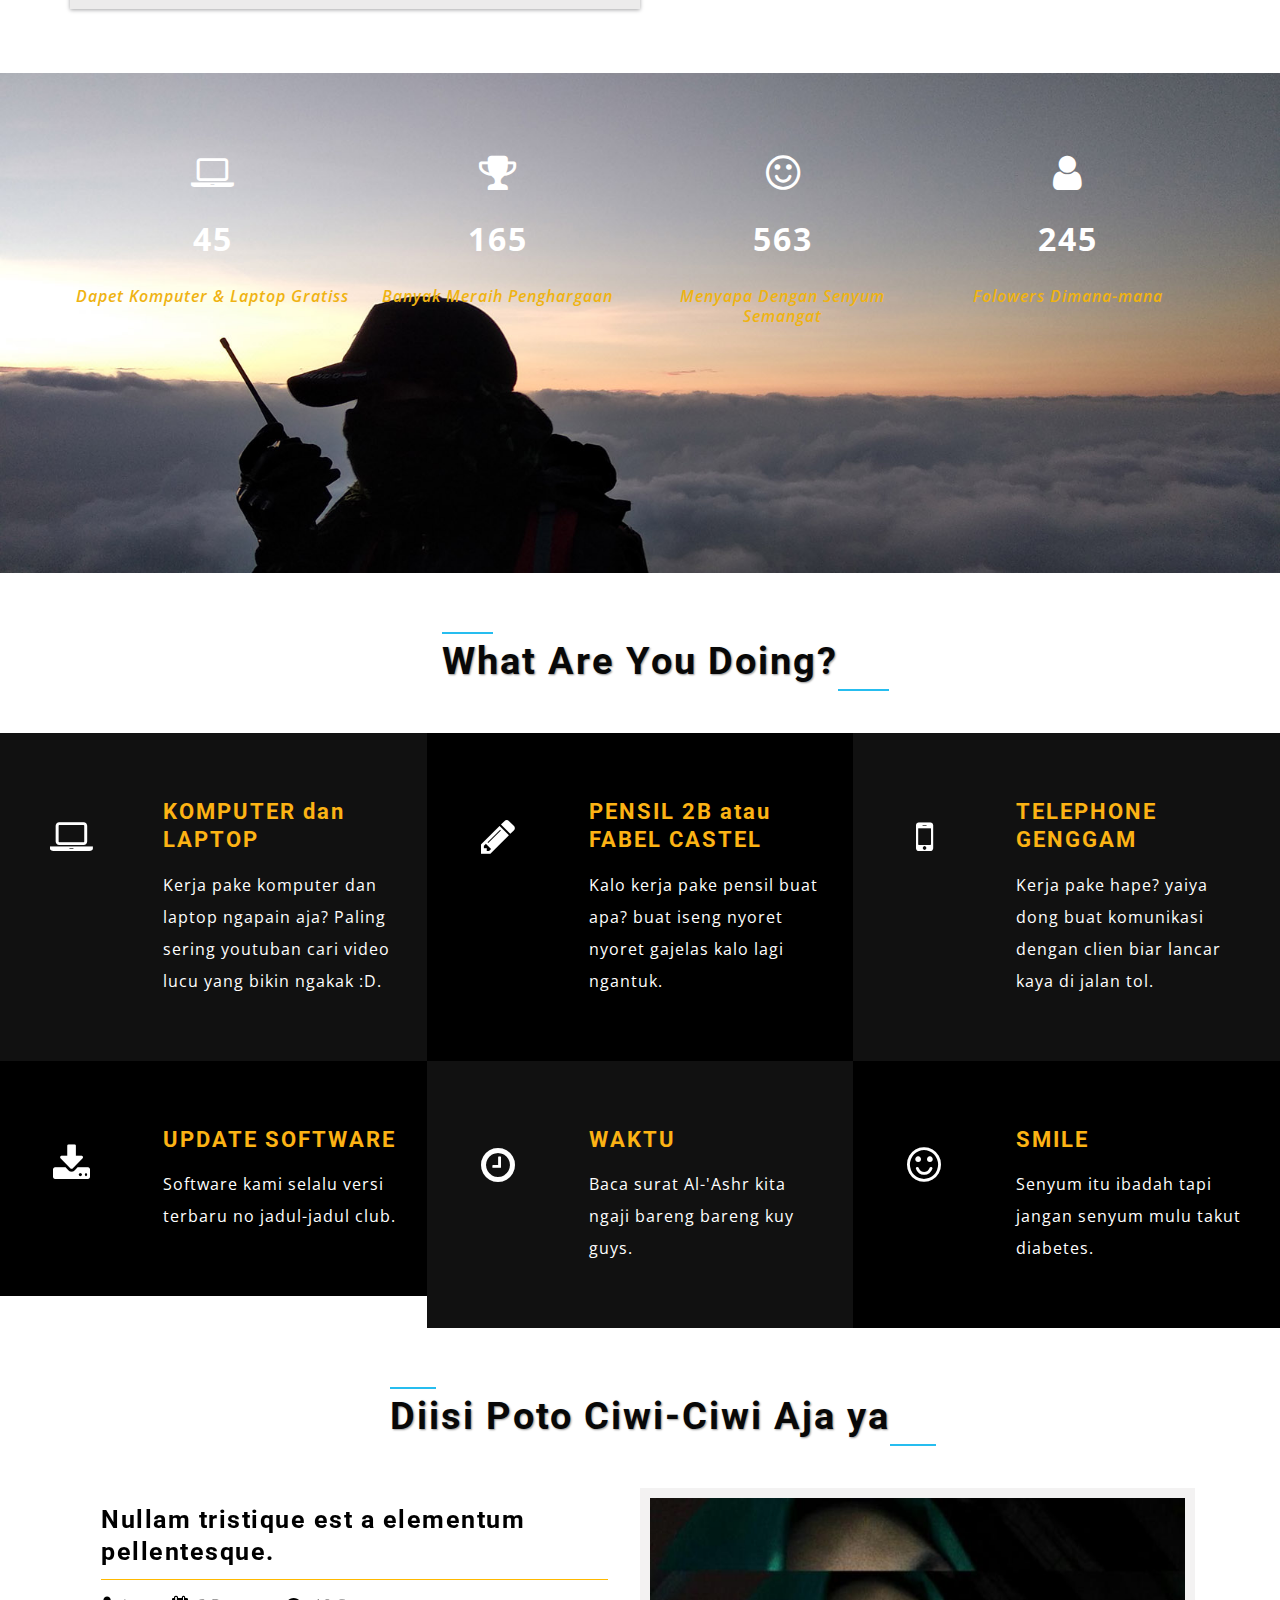
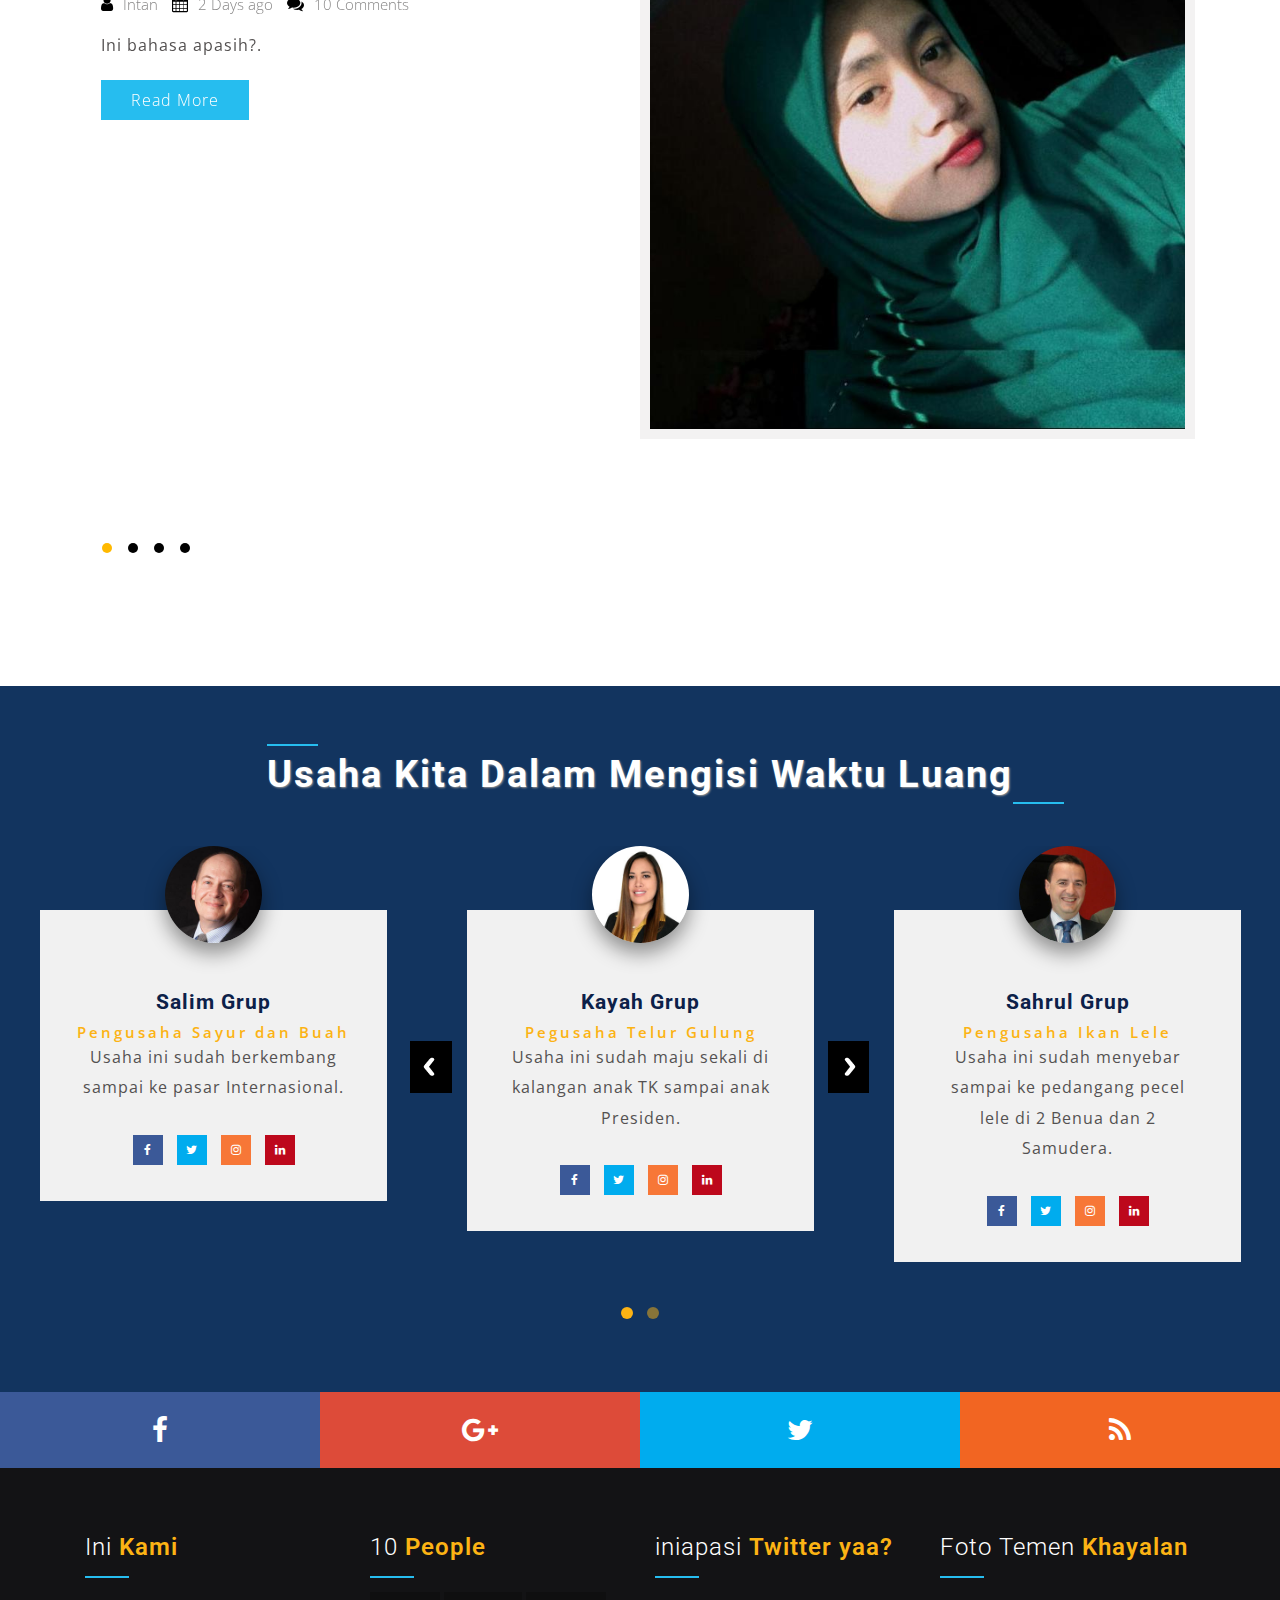
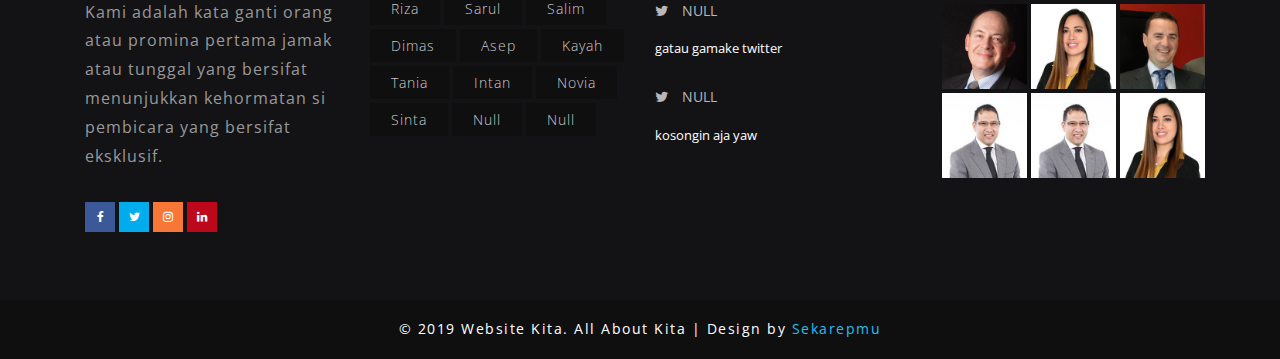
==== commit 8e30dbaf: "Mengerjakan image edit text" ====
--- a/index.html
+++ b/index.html
@@ -8,7 +8,7 @@
 <html>
 <head>
 <link rel="icon" type="image/png" href="images/green.png">
-<title>WEBSITE KITA DONG</title>
+<title>WEBSITE KITA DONGSSS</title>
 <meta name="viewport" content="width=device-width, initial-scale=1">
 <meta http-equiv="Content-Type" content="text/html; charset=utf-8" />
 <meta name="keywords" content="Decline Responsive web template, Bootstrap Web Templates, Flat Web Templates, Android Compatible web template, 
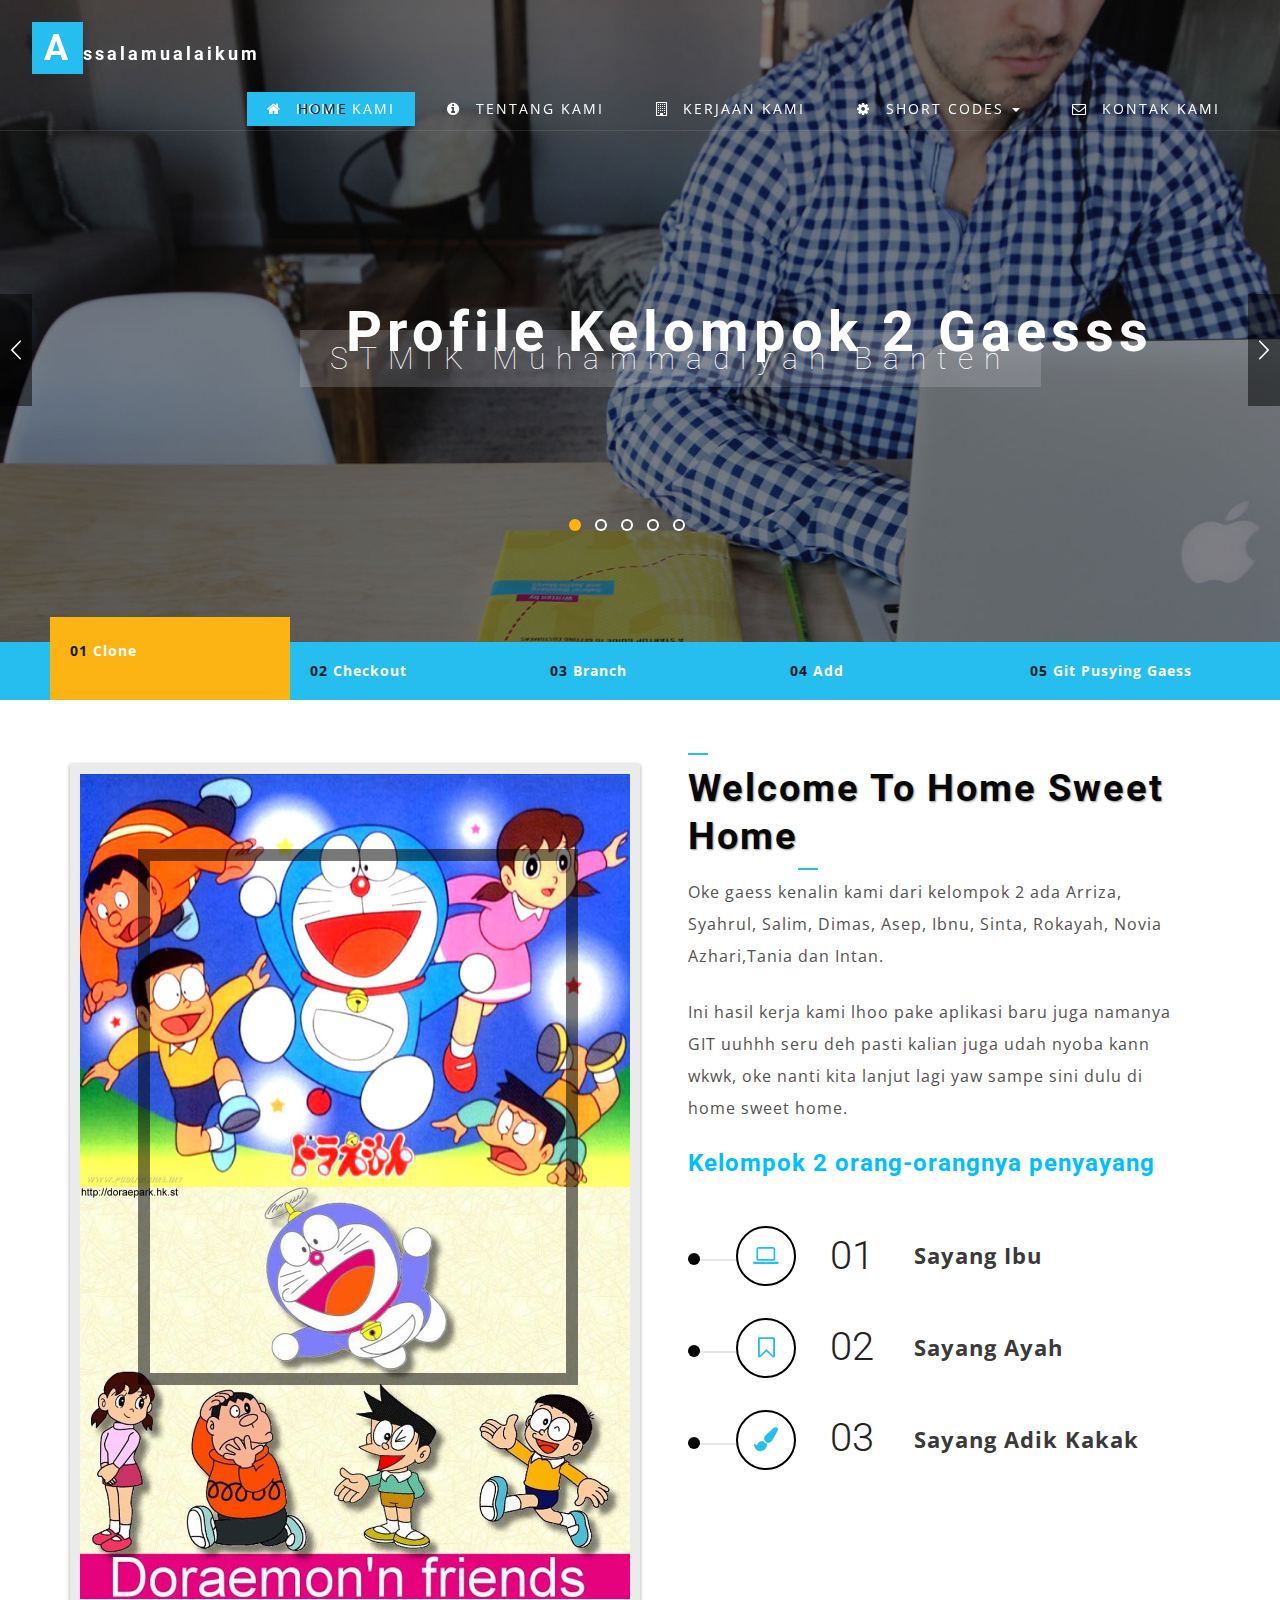
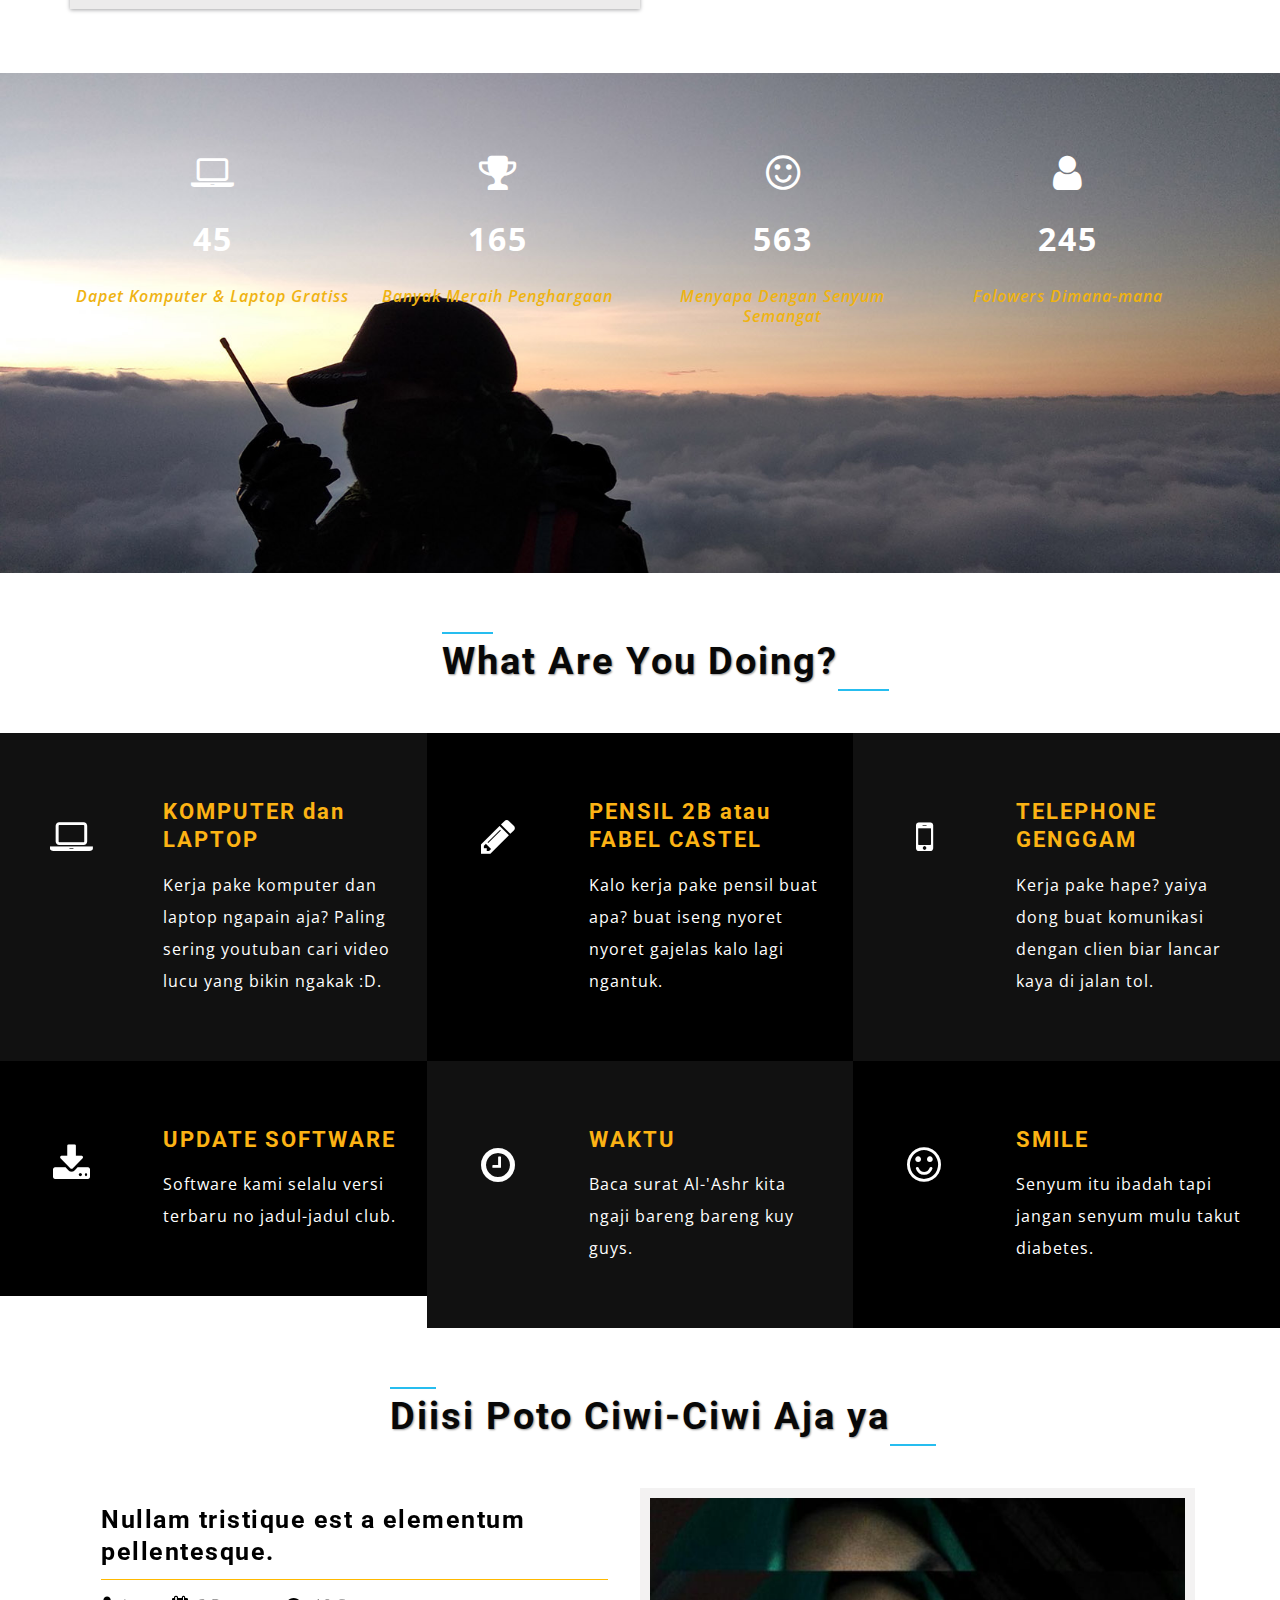
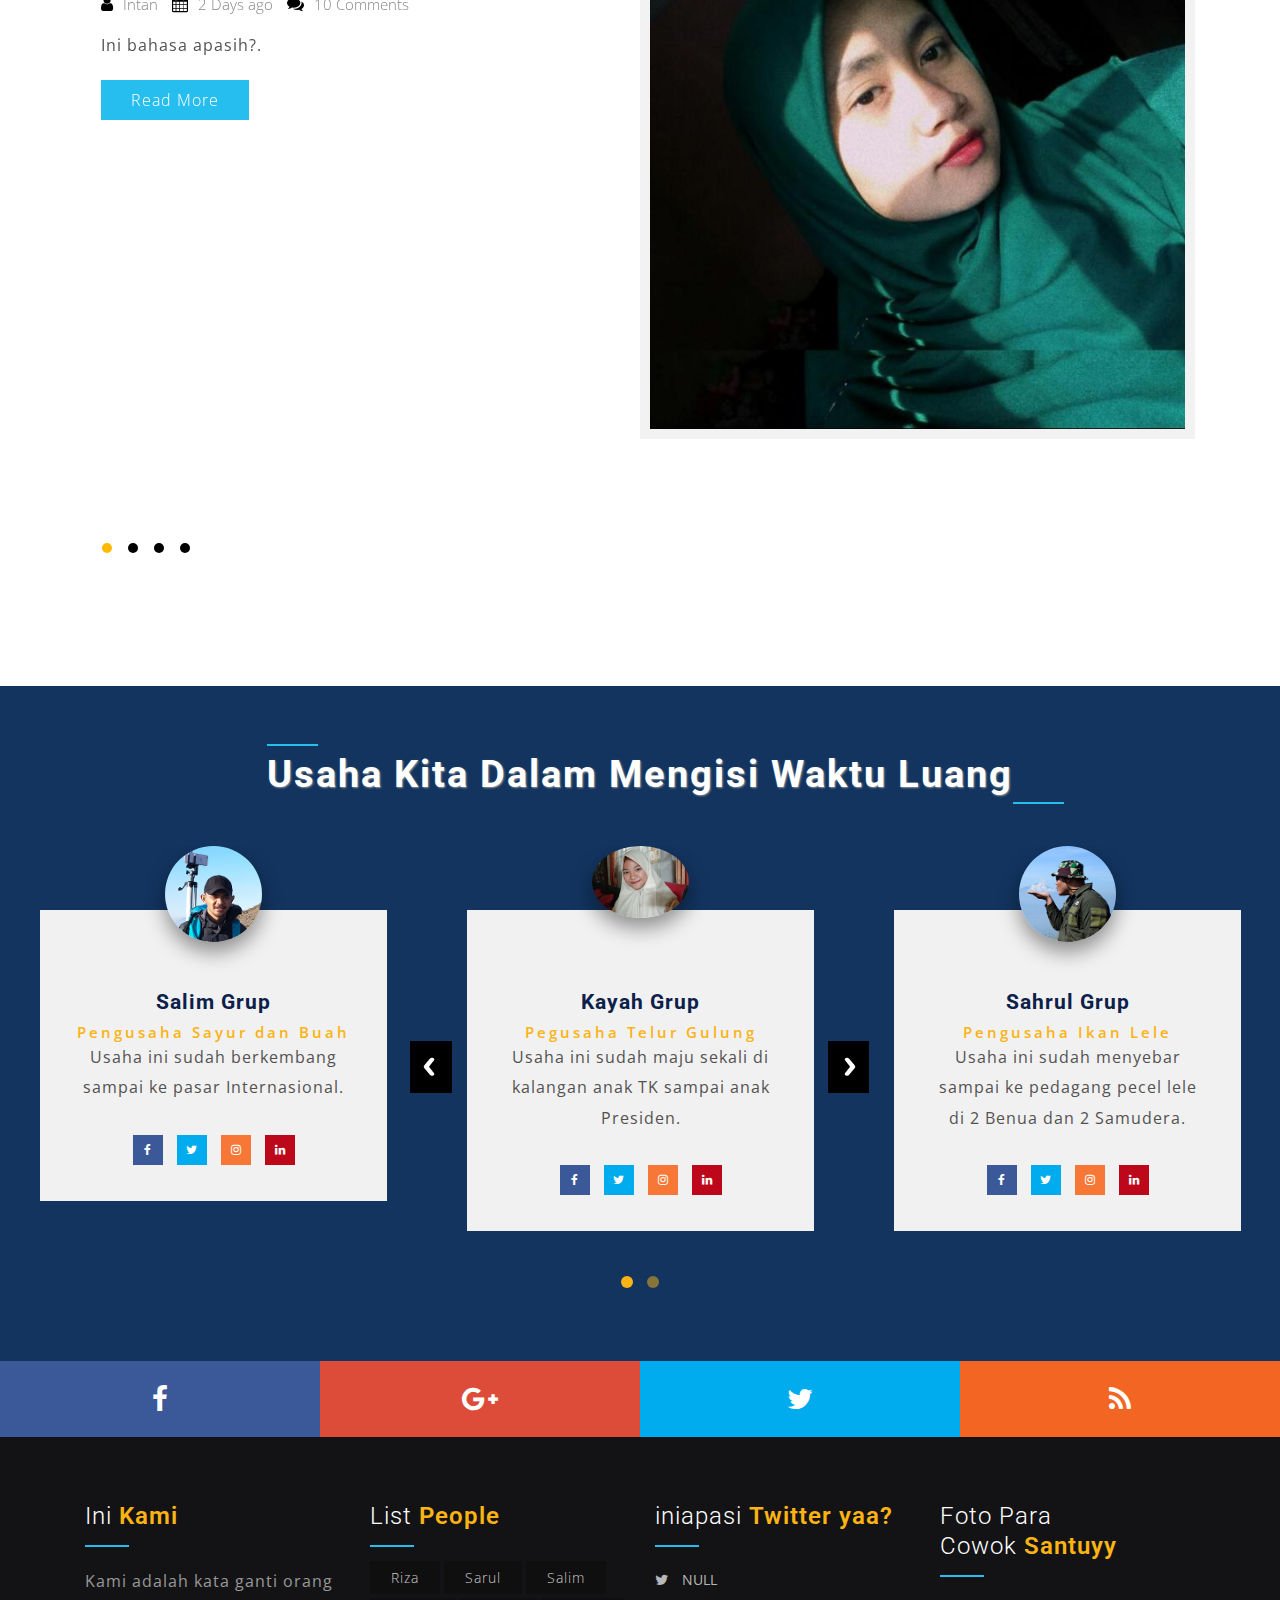
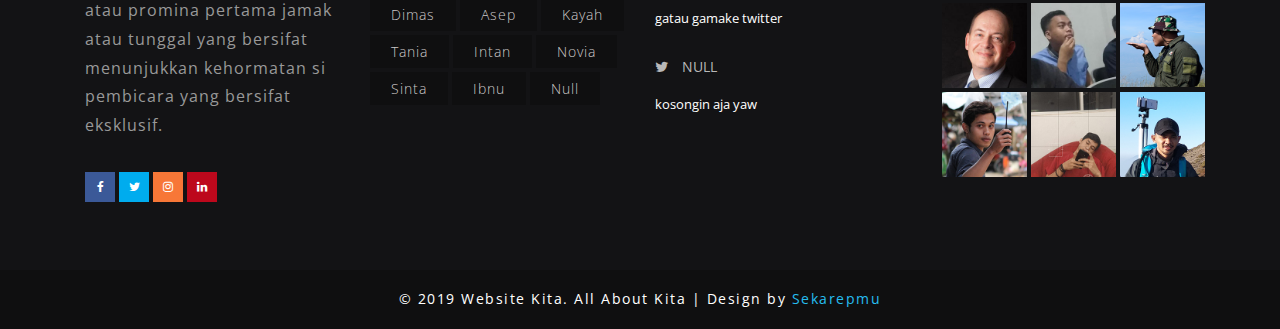
==== commit e0062b9e: "Mengerjakan Index lagi dikit" ====
--- a/index.html
+++ b/index.html
@@ -72,7 +72,7 @@
 					</nav>
 				</div>
 		</div>
-		<div class="banner_agile_info_wthree"><h2>Profile Kelompok 2 Gaess</h2></div>
+		<div class="banner_agile_info_wthree"><h2>Profile Kelompok 2 Gaesss</h2></div>
 		<div class="sleekslider" id="home">
 			<!-- Slider Pages -->
 			<div class="slide active bg-1">
@@ -172,7 +172,7 @@
 			<div class="col-md-6 come">
 				<div class="about-wel">
 					<h3 class="title-w3-agileits">Welcome To Home Sweet Home</h3>
-					<p>Oke gaess kenalin kami dari kelompok 2 ada Arriza, Syahrul, Salim, Dimas, Asep, Sinta, Rokayah, Novia Azhari,Tania dan Intan.</p>
+					<p>Oke gaess kenalin kami dari kelompok 2 ada Arriza, Syahrul, Salim, Dimas, Asep, Ibnu, Sinta, Rokayah, Novia Azhari,Tania dan Intan.</p>
 					<p>Ini hasil kerja kami lhoo pake aplikasi baru juga namanya GIT uuhhh seru deh pasti kalian juga udah nyoba kann wkwk, oke nanti kita lanjut lagi yaw sampe sini dulu di home sweet home.</p>
 				</div>
 				<div class="steps-wel">
@@ -436,7 +436,7 @@
 						       <div id="owl-demo" class="owl-carousel">
 							      <div class="item-owl">
 					                		<div class="test-review">
-						                	  <img src="images/s1.jpg" class="img-responsive" alt=""/>
+						                	  <img src="images/s5.jpg" class="img-responsive" alt=""/>
 											  <h5>Salim Grup</h5>
 											  <span>Pengusaha Sayur dan Buah</span>
 											  <p>Usaha ini sudah berkembang sampai ke pasar Internasional.</p>
@@ -460,7 +460,7 @@
 					                </div>
 					                 <div class="item-owl">
 					                	<div class="test-review">
-						                	  <img src="images/s2.jpg" class="img-responsive" alt=""/>
+						                	  <img src="images/hm2.jpg" class="img-responsive" alt=""/>
 											  <h5>Kayah Grup</h5>
 											  <span>Pegusaha Telur Gulung</span>
 											  <p>Usaha ini sudah maju sekali di kalangan anak TK sampai anak Presiden.</p>
@@ -487,7 +487,7 @@
 						                	  <img src="images/s3.jpg" class="img-responsive" alt=""/>
 											  <h5>Sahrul Grup</h5>
 											   <span>Pengusaha Ikan Lele</span>
-											  <p>Usaha ini sudah menyebar sampai ke pedangang pecel lele di 2 Benua dan 2 Samudera.</p>
+											  <p>Usaha ini sudah menyebar sampai ke pedagang pecel lele di 2 Benua dan 2 Samudera.</p>
 					                	   <div class="w3_agileits_social_media">
 														<ul class="social-nav model-3d-0 footer-social w3_agile_social">
 															<li><a href="#" class="facebook">
@@ -532,7 +532,7 @@
 					                </div>
 									<div class="item-owl">
 					                	    <div class="test-review">
-						                	  <img src="images/s1.jpg" class="img-responsive" alt=""/>
+						                	  <img src="images/s2.jpg" class="img-responsive" alt=""/>
 											 <h5>Asep Grup</h5>
 											  <span>Pengusaha Karet Gelang</span>
 											  <p>Usaha ini tidak bisa dipungkiri perkembangannya amat pesat sampai ke negeri diatas awan.</p>
@@ -597,7 +597,7 @@
 					</ul>
 				</div>
 				<div class="col-md-3 agileinfo_footer_bottom_grid">
-					<h3>10<span>People</span></h3>
+					<h3>List<span>People </span></h3>
 					<div class="unorder">
 						<ul class="tag2 tag_agileinfo">
 							<li><a href="single.html">Riza</a></li>
@@ -616,7 +616,7 @@
 						</ul>
 						<ul class="tag2 tag_agileinfo">
 							<li><a href="single.html">Sinta</a></li>
-							<li><a href="single.html">Null</a></li>
+							<li><a href="single.html">Ibnu</a></li>
 							<li><a href="single.html">Null</a></li>
 						</ul>
 					</div>
@@ -629,7 +629,7 @@
 					</ul>
 				</div>
 				<div class="col-md-3 agileinfo_footer_bottom_grid">
-					<h3>Foto Temen<span>Khayalan</span></h3>
+					<h3>Foto Para Cowok<span>Santuyy</span></h3>
 					<div class="flickr-grids">
 						<div class="flickr-grid agileits_w3layouts_flickr">
 							<a href="single.html"><img src="images/s1.jpg" alt=" " class="img-responsive" /></a>
@@ -643,13 +643,13 @@
 						<div class="clearfix"> </div>
 						
 						<div class="flickr-grid  agileits_w3layouts_flickr">
-							<a href="single.html"><img src="images/s4.jpg" alt=" " class="img-responsive" /></a>
+							<a href="single.html"><img src="images/arriza.jpg" alt=" " class="img-responsive" /></a>
 						</div>
 						<div class="flickr-grid  agileits_w3layouts_flickr">
-							<a href="single.html"><img src="images/s4.jpg" alt=" " class="img-responsive" /></a>
+							<a href="single.html"><img src="images/ibnu.jpg" alt=" " class="img-responsive" /></a>
 						</div>
 						<div class="flickr-grid  agileits_w3layouts_flickr">
-							<a href="single.html"><img src="images/s2.jpg" alt=" " class="img-responsive" /></a>
+							<a href="single.html"><img src="images/salim.jpg" alt=" " class="img-responsive" /></a>
 						</div>
 						<div class="clearfix"> </div>
 					</div>
